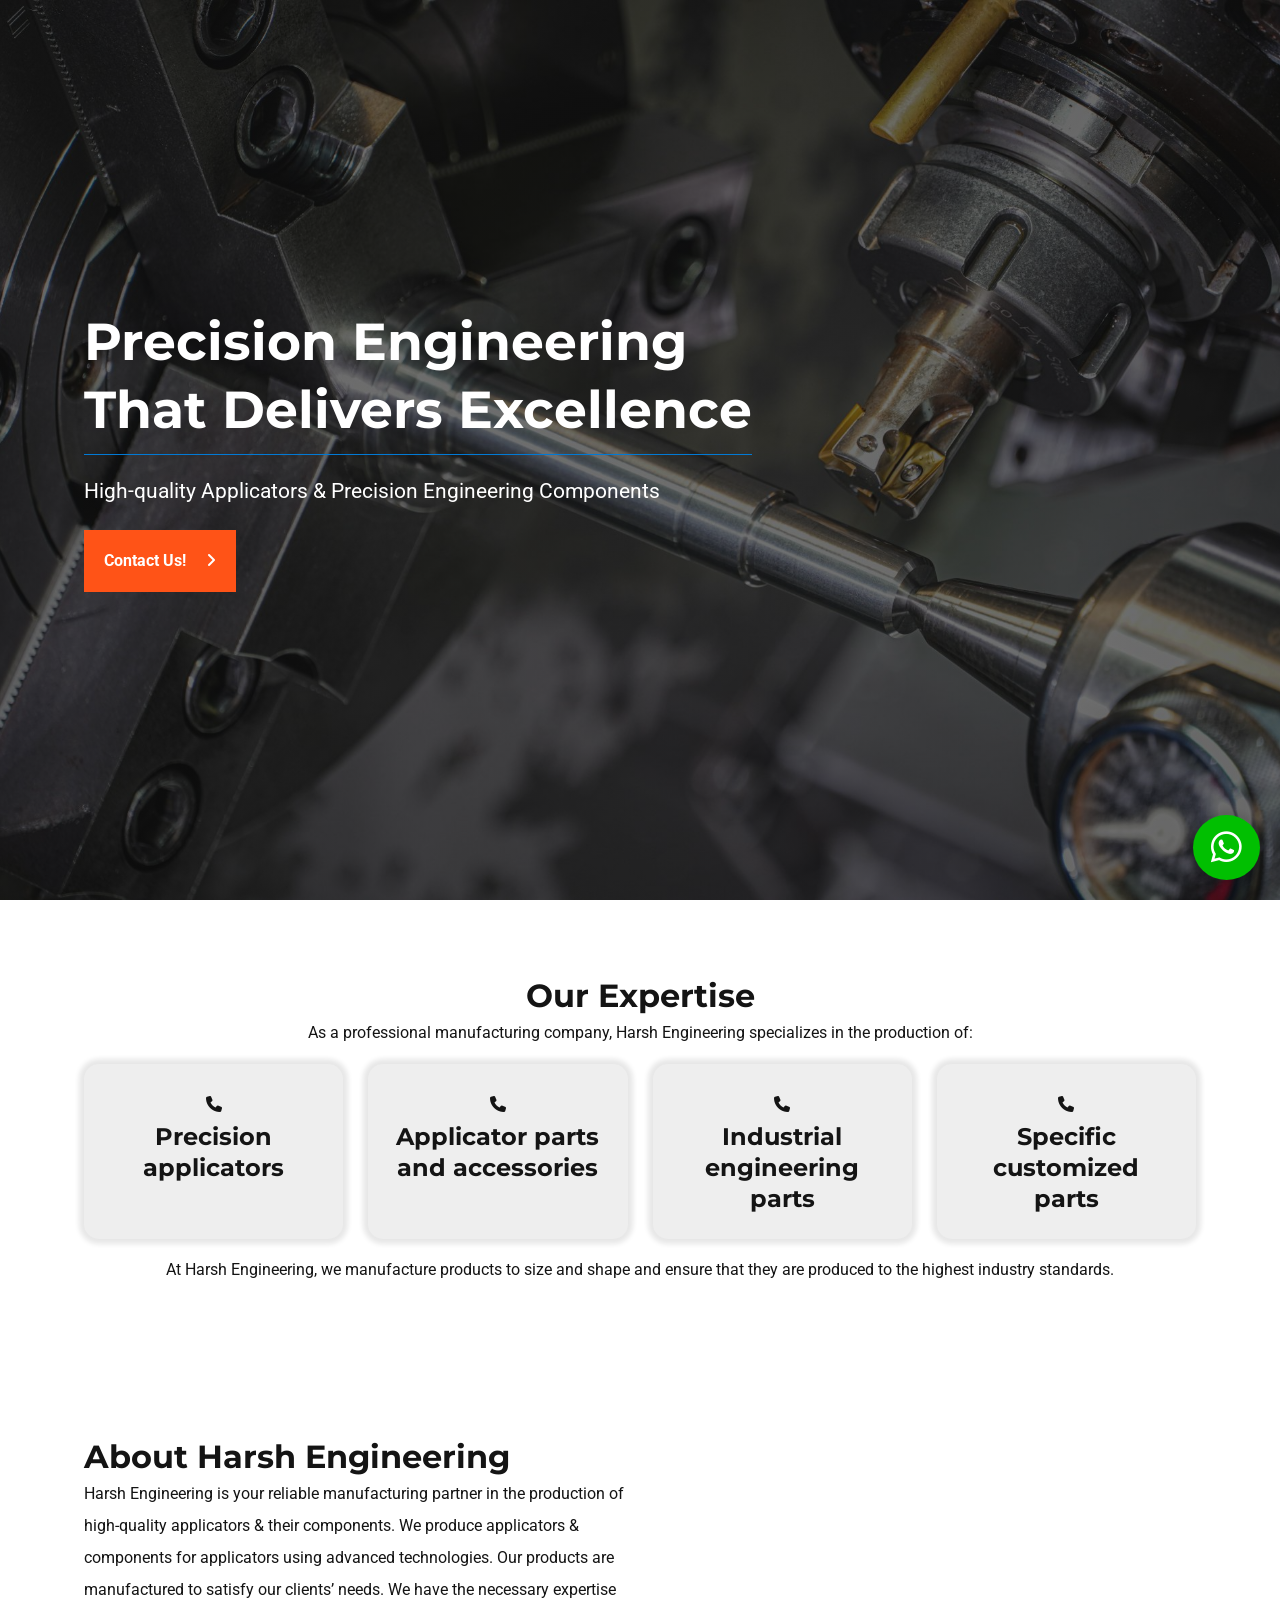
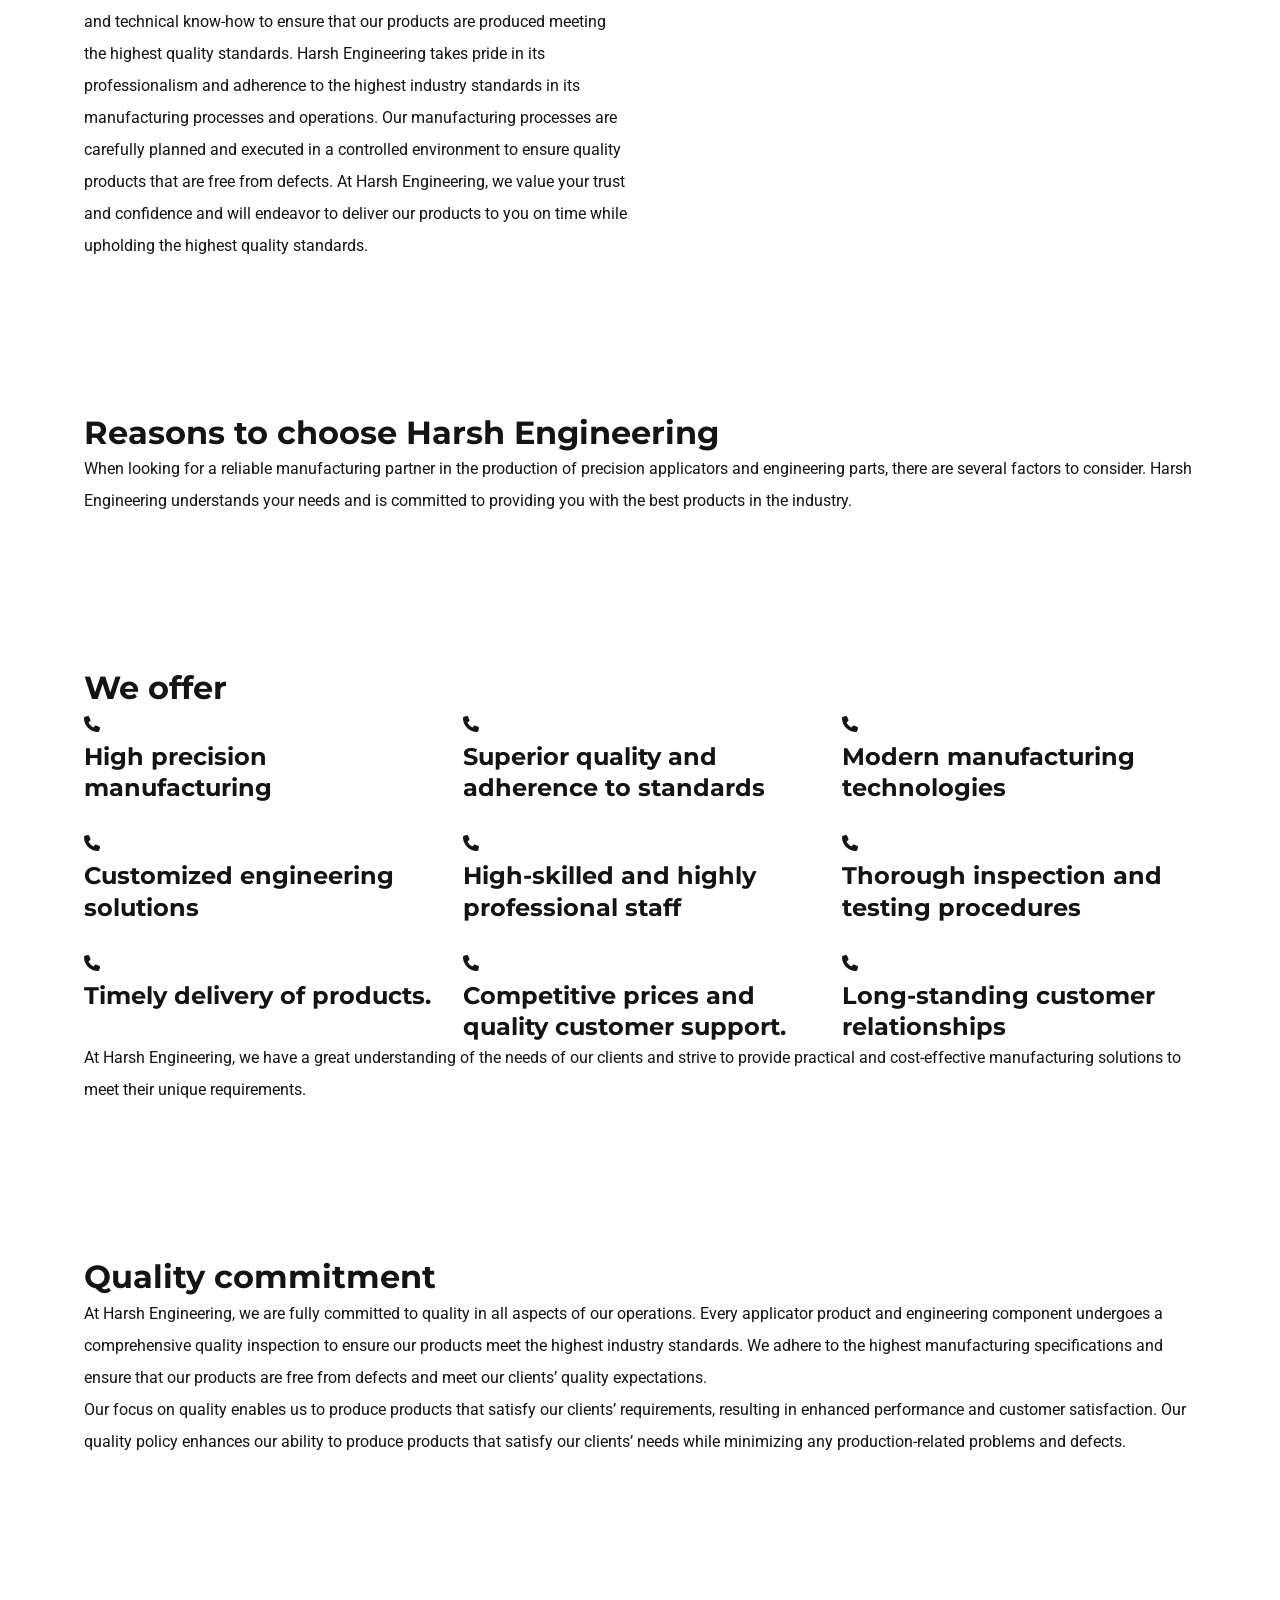
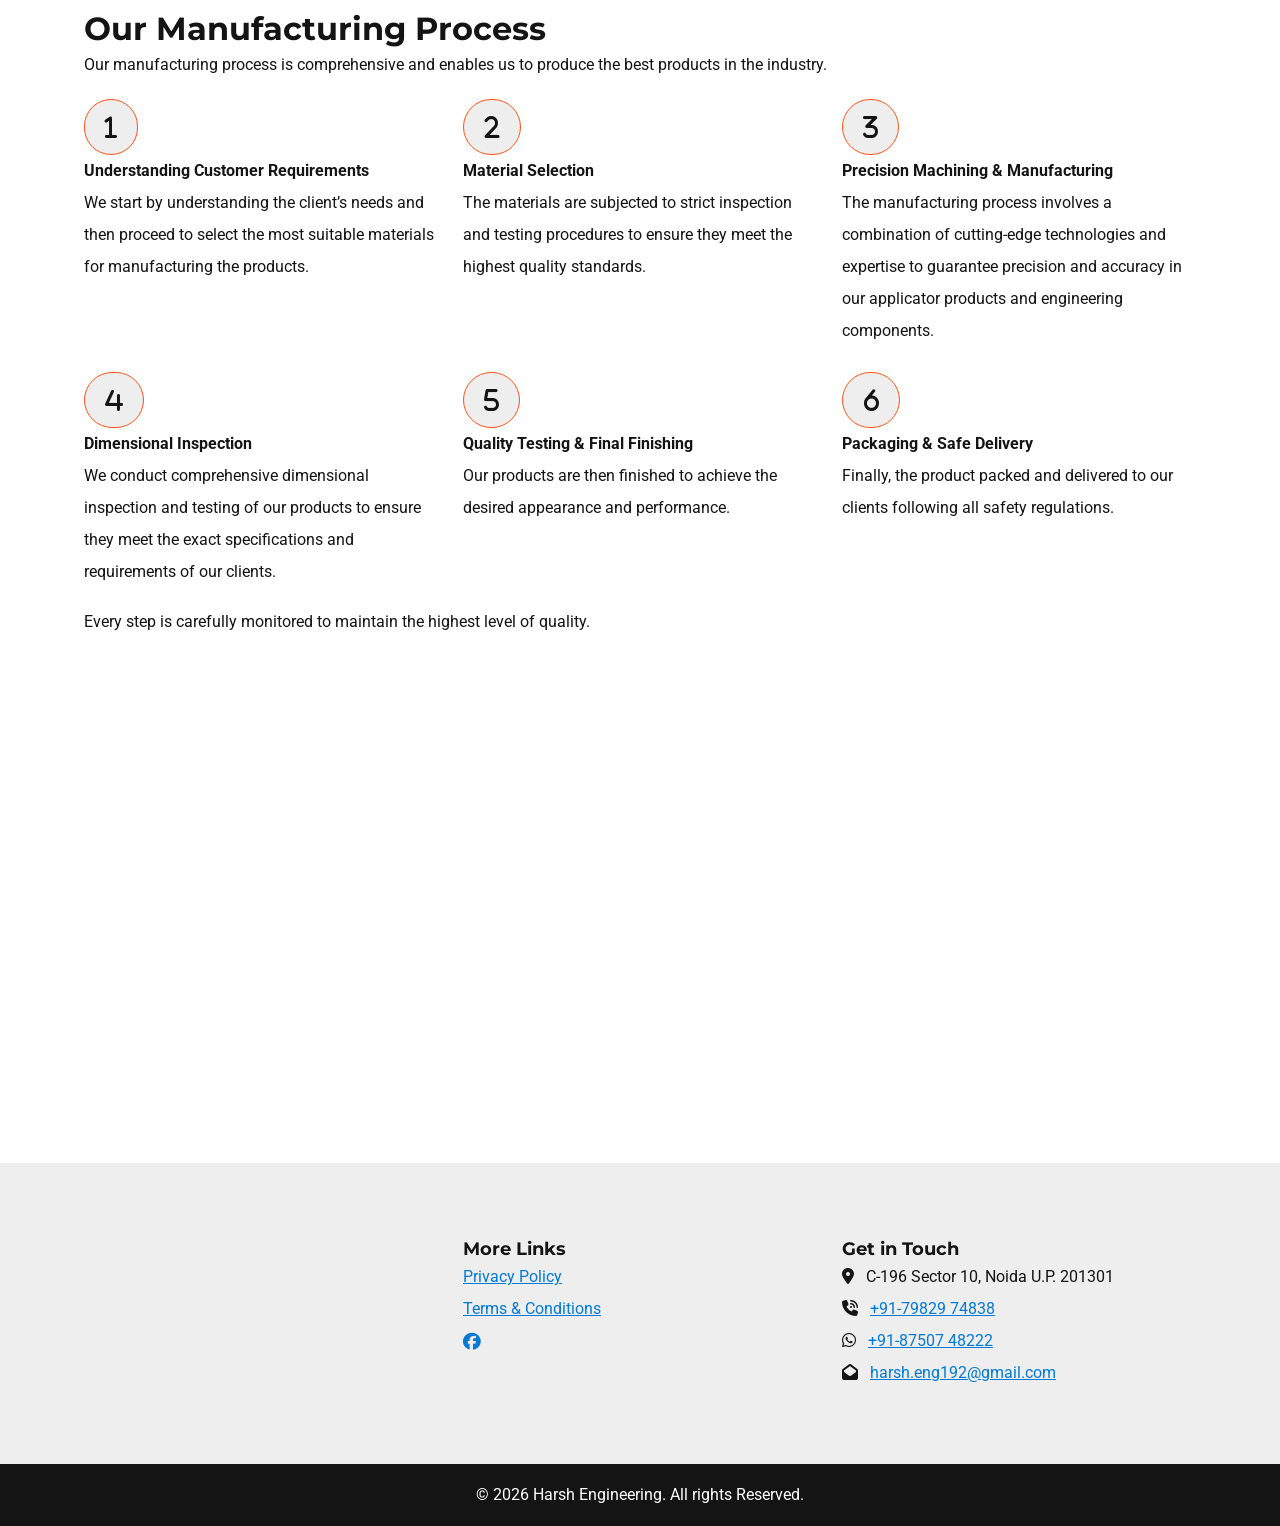
==== index.html @ c875aaf7 "more 1" ====
<!DOCTYPE html>
<html lang="en">

<head>
    <meta charset="UTF-8">
    <meta name="viewport" content="width=device-width, initial-scale=1.0">
    <link rel="icon" type="image/x-icon" href="./images/favicon.ico">

    <title>Home – Harsh Engineering</title>
    <meta name="description" content="Precision Applicator & Engineering Parts Manufacturer">

    <link href="./css/style.css" rel="stylesheet">
    <link href="./css/index.css" rel="stylesheet">
    <!-- <link href="./css/responsive.css" rel="stylesheet"> -->
    <link href="./fontawesome/css/all.css" rel="stylesheet">
    <link href="./fontawesome/css/all.min.css" rel="stylesheet">
</head>

<body>
    <div class="container banner">
        <div class="row">
            <div class="column">
                <h1>Precision Engineering <br> That Delivers Excellence</h1>
                <p class="intropara">High-quality Applicators & Precision Engineering Components</p>
                <br>
                <button>Contact Us! &nbsp; &nbsp; <i class="fa-solid fa-angle-right"></i></button>
            </div>
        </div>
    </div>

    <div class="container experties">
        <div class="row">
            <div class="column">
                <h2>Our Expertise</h2>
                <p>As a professional manufacturing company, Harsh Engineering specializes in the production of:</p>
                <div class="grid grid3">
                    <div>
                        <p><i class="fa-solid fa-phone"></i></p>
                        <h3>Precision applicators</h3>
                    </div>
                    <div>
                        <p><i class="fa-solid fa-phone"></i></p>
                        <h3>Applicator parts and accessories</h3>
                    </div>
                    <div>
                        <p><i class="fa-solid fa-phone"></i></p>
                        <h3>Industrial engineering parts</h3>
                    </div>
                    <div>
                        <p><i class="fa-solid fa-phone"></i></p>
                        <h3>Specific customized parts</h3>
                    </div>
                </div>
                <p>At Harsh Engineering, we manufacture products to size and shape and ensure that they are produced to the highest industry standards.</p>
            </div>
        </div>
    </div>

    <div class="container">
        <div class="row">
            <div class="column">
                <h2>About Harsh Engineering</h2>
                <div class="grid grid1">
                    <div>
                        <p>Harsh Engineering is your reliable manufacturing partner in the production of high-quality applicators & their components. We produce applicators & components for applicators using advanced technologies. Our products are manufactured to satisfy our clients’ needs. We have the necessary expertise and technical know-how to ensure that our products are produced meeting the highest quality standards. Harsh Engineering takes pride in its professionalism and adherence to the highest industry standards in its manufacturing processes and operations. Our manufacturing processes are carefully planned and executed in a controlled environment to ensure quality products that are free from defects. At Harsh Engineering, we value your trust and confidence and will endeavor to deliver our products to you on time while upholding the highest quality standards.</p>
                    </div>
                    <div>
                    </div>
                </div>
            </div>
        </div>
    </div>

    <div class="container">
        <div class="row">
            <div class="column">
                <h2>Reasons to choose Harsh Engineering</h2>
                <p>When looking for a reliable manufacturing partner in the production of precision applicators and engineering parts, there are several factors to consider. Harsh Engineering understands your needs and is committed to providing you with the best products in the industry.</p>
            </div>
        </div>
    </div>

    <div class="container">
        <div class="row">
            <div class="column">
                <h2>We offer</h2>
                <div class="grid grid2">
                    <div>
                        <p><i class="fa-solid fa-phone"></i></p>
                        <h3>High precision manufacturing</h3>
                    </div>
                    <div>
                        <p><i class="fa-solid fa-phone"></i></p>
                        <h3>Superior quality and adherence to standards</h3>
                    </div>
                    <div>
                        <p><i class="fa-solid fa-phone"></i></p>
                        <h3>Modern manufacturing technologies</h3>
                    </div>
                    <div>
                        <p><i class="fa-solid fa-phone"></i></p>
                        <h3>Customized engineering solutions</h3>
                    </div>
                    <div>
                        <p><i class="fa-solid fa-phone"></i></p>
                        <h3>High-skilled and highly professional staff</h3>
                    </div>
                    <div>
                        <p><i class="fa-solid fa-phone"></i></p>
                        <h3>Thorough inspection and testing procedures</h3>
                    </div>
                    <div>
                        <p><i class="fa-solid fa-phone"></i></p>
                        <h3>Timely delivery of products.</h3>
                    </div>
                    <div>
                        <p><i class="fa-solid fa-phone"></i></p>
                        <h3>Competitive prices and quality customer support.</h3>
                    </div>
                    <div>
                        <p><i class="fa-solid fa-phone"></i></p>
                        <h3>Long-standing customer relationships</h3>
                    </div>
                </div>
                <p>At Harsh Engineering, we have a great understanding of the needs of our clients and strive to provide practical and cost-effective manufacturing solutions to meet their unique requirements.</p>
            </div>
        </div>
    </div>

    <div class="container">
        <div class="row">
            <div class="column">
                <h2>Quality commitment</h2>
                <p>At Harsh Engineering, we are fully committed to quality in all aspects of our operations. Every applicator product and engineering component undergoes a comprehensive quality inspection to ensure our products meet the highest industry standards. We adhere to the highest manufacturing specifications and ensure that our products are free from defects and meet our clients’ quality expectations.</p>
                <p>Our focus on quality enables us to produce products that satisfy our clients’ requirements, resulting in enhanced performance and customer satisfaction. Our quality policy enhances our ability to produce products that satisfy our clients’ needs while minimizing any production-related problems and defects.</p>
            </div>
        </div>
    </div>

    <div class="container steps">
        <div class="row">
            <div class="column">
                <h2>Our Manufacturing Process</h2>
                <p>Our manufacturing process is comprehensive and enables us to produce the best products in the industry.</p>
                <br>
                <div class="grid grid2">
                    <div>
                        <h3><i class="fa-solid fa-1"></i></h3>
                        <p><b>Understanding Customer Requirements</b></p>
                        <p>We start by understanding the client’s needs and then proceed to select the most suitable materials for manufacturing the products.</p>
                    </div>
                    <div>
                        <h3><i class="fa-solid fa-2"></i></h3>
                        <p><b>Material Selection</b></p>
                        <p>The materials are subjected to strict inspection and testing procedures to ensure they meet the highest quality standards.</p>
                    </div>
                    <div>
                        <h3><i class="fa-solid fa-3"></i></h3>
                        <p><b>Precision Machining & Manufacturing</b></p>
                        <p>The manufacturing process involves a combination of cutting-edge technologies and expertise to guarantee precision and accuracy in our applicator products and engineering components.</p>
                    </div>
                    <div>
                        <h3><i class="fa-solid fa-4"></i></h3>
                        <p><b>Dimensional Inspection</b></p>
                        <p>We conduct comprehensive dimensional inspection and testing of our products to ensure they meet the exact specifications and requirements of our clients.</p>
                    </div>
                    <div>
                        <h3><i class="fa-solid fa-5"></i></h3>
                        <p><b>Quality Testing & Final Finishing</b></p>
                        <p>Our products are then finished to achieve the desired appearance and performance.</p>
                    </div>
                    <div>
                        <h3><i class="fa-solid fa-6"></i></h3>
                        <p><b>Packaging & Safe Delivery</b></p>
                        <p>Finally, the product packed and delivered to our clients following all safety regulations.</p>
                    </div>
                </div>
                <br>
                <p>Every step is carefully monitored to maintain the highest level of quality.</p>
            </div>
        </div>
    </div>

    <div class="container">
        <div class="row">
            <div class="column"></div>
        </div>
    </div>

    <div class="container">
        <div class="row">
            <div class="column"></div>
        </div>
    </div>

    <div class="container">
        <div class="row">
            <div class="column"></div>
        </div>
    </div>

    <div class="mainfooter">
        <div class="container">
            <div class="row grid grid2">
                <div class="column">
                    <a href="/"><img src="./images/logo.png" alt=""></a>
                </div>
                <div class="column">
                    <h4>More Links</h4>
                    <p><a href="/privacy">Privacy Policy</a></p>
                    <p><a href="/terms">Terms & Conditions</a></p>
                    <h4>
                        <a href="https://www.facebook.com/harsh.eng192"><i class="fa-brands fa-facebook"></i></a>
                    </h4>
                </div>
                <div class="column">
                    <h4>Get in Touch</h4>
                    <p><i class="fa-solid fa-location-dot"></i> &nbsp; C-196 Sector 10, Noida U.P. 201301</p>
                    <p><i class="fa-solid fa-phone-volume"></i> &nbsp; <a href="tel:+917982974838">+91-79829 74838</a></p>
                    <p><i class="fa-brands fa-whatsapp"></i> &nbsp; <a href="tel:+918750748222">+91-87507 48222</a></p>
                    <p><i class="fa-solid fa-envelope-open"></i> &nbsp; <a href="mailto:harsh.eng192@gmail.com">harsh.eng192@gmail.com</a></p>
                </div>
            </div>
        </div>
        <div class="foot">
            <p>© 2026 Harsh Engineering. All rights Reserved.</p>
        </div>
    </div>

    <div class="floatwp">
        <a href="https://wa.me/+918750748222" target="_blank"><i class="fa-brands fa-whatsapp"></i></a>
    </div>
</body>
<script src="./css/file.js"></script>

</html>
---- css/style.css ----
/* Global CSS Starts Here*/
@import url('https://fonts.googleapis.com/css2?family=Roboto');
@import url('https://fonts.googleapis.com/css2?family=Montserrat');

* {
    margin: 0;
    padding: 0;
    box-sizing: border-box;
}

body {
    font-size: 16px;
    background-color: var(--fourth-color);
}

:root {
    --primary-color: #017AD6;
    --secondary-color: #00101E;
    --third-color: #ff5317;
    --fourth-color: #ffffff;
    --fifth-color: #141414;
    /*fonts*/
    --primary-font: Montserrat;
    --secondary-font: Roboto;
}

.row {
    width: 90%;
    margin: auto;
    padding: 75px 20px;
    background-color: transparent;
}

.column {
    flex: auto;
}

.flex,
.d-flex {
    display: flex;
}

h1,
h2,
h3,
h4 {
    font-family: var(--primary-font);
    line-height: 1.3;
    margin: 0;
    padding: 0;
    font-weight: 700;
    color: var(--fifth-color);
}

p,
button,
li,
input,
select,
textarea,
a {
    font-family: var(--secondary-font);
    line-height: 2;
    font-size: 1em;
    margin: 0;
    padding: 0;
    color: var(--fifth-color);
    font-weight: 400;
}

a {
    color: var(--primary-color);
    text-decoration: underline;
}

a:hover {
    color: var(--secondary-color);
}

h1 {
    font-size: 3.25em;
    color: var(--fourth-color);
}

h2 {
    font-size: 2em;
}

h3 {
    font-size: 1.5em;
}

h4 {
    font-size: 1.1em;
}

li {
    margin-left: 14px;
}

button {
    border: 0;
    background: var(--third-color);
    padding: 15px 20px;
    border-radius: 0;
    color: var(--fourth-color);
    font-weight: 700;
    cursor: pointer;
}

button:hover {
    background-color: var(--secondary-color);
    color: var(--fourth-color);
}

.gap {
    gap: 10px;
}

.gap1 {
    gap: 15px;
}

.gap2 {
    gap: 20px;
}

.gap3 {
    gap: 25px;
}

.grid {
    display: grid;
    gap: 25px;
}

.grid1 {
    grid-template-columns: repeat(2, 1fr);
}

.grid2 {
    grid-template-columns: repeat(3, 1fr);
}

.grid3 {
    grid-template-columns: repeat(4, 1fr);
}

#off,
#on {
    display: none;
}
---- css/index.css ----
@import url(./style.css);

.newheader {
    background: var(--fourth-color);
    z-index: 999;
    position: sticky;
    top: 0;
    right: 0;
    left: 0;
    box-shadow: 0 3px 3px rgba(20, 20, 20, 0.1);

    .newhead {
        width: 90%;
        margin: auto;
        border: 0;
        padding: 10px 20px;
        border-radius: 100px;
    }

    .left {
        margin: auto 0;
        max-width: fit-content;

        p {
            font-size: 30px;
            line-height: 1;
            font-weight: 700;
        }
    }

    .right {
        margin: auto 0;
    }

    .headcol {
        margin: auto 0;
    }
}

.navigate {
    margin: auto 0;

    ul {
        display: flex;
        list-style-type: none;
        gap: 10px;
        margin-bottom: 0;
        background-color: transparent;
        justify-content: center;
    }

    nav ul li a.active {
        border-color: var(--primary-color) !important;
        color: var(--primary-color) !important;
    }

    a {
        color: var(--fifth-color) !important;
        transition: border-color 0.5s ease-in-out;
        padding: 5px 10px;
        border-bottom: 2px solid transparent;
    }

    li {
        background-color: transparent;
        margin: 0;
        padding: 0 5px;
        cursor: pointer;
    }

    li:hover {
        a {
            color: var(--primary-color) !important;
        }
    }
}

form {
    ::placeholder {
        color: #676767;
        font-size: 15px;
    }

    input,
    select,
    textarea {
        line-height: 1em !important;
        background-color: var(--fourth-color);
        width: 100%;
        padding: 10px;
        margin: 5px 0;
        border: 1px solid #cacaca;
        border-radius: 5px;
    }

    label {
        flex: 1;
        font-family: var(--secondary-font);
        font-size: 16px;
        text-align: left;
        font-weight: 400;
    }

    button {
        width: 100%;
    }
}

.contentonly {
    li {
        line-height: 1.5;
        margin-left: 40px;
    }

    hr {
        margin-block: 10px;
    }
}

.mainfooter {
    background-color: #eee;

    .foot {
        background-color: var(--fifth-color);
        text-align: center;
        padding-block: 15px;

        p {
            color: #fff;
        }
    }
}

.floatwp {
    position: fixed;
    bottom: 20px;
    right: 20px;

    i {
        box-shadow: 0 0 5px 5px rgba(20, 20, 20, 0.1);
        font-size: 35px;
        padding: 5px;
        border-radius: 100%;
        background-color: #01BF01;
        padding: 15px 18px;
        color: var(--fourth-color);
    }
}

.banner {
    background-image: linear-gradient(to right, rgba(20, 20, 20, 0.6), rgba(20, 20, 20, 0.6)), url(/images/home-banner.jpg);
    background-position: center;
    background-repeat: no-repeat;
    background-size: cover;
    height: 100vh;
    display: flex;

    .contactrow {
        top: 0;
        left: 0;
        background-color: rgba(20, 20, 20, 0.6);
        text-align: center;
        border-top: 1px solid var(--primary-color);
        padding-block: 15px;

        p {
            font-size: 20px;
            color: var(--fourth-color);
        }
    }

    .intropara {
        color: var(--fourth-color);
        font-size: 21px;
    }

    h1 {
        border-bottom: 1.5px solid var(--primary-color);
        width: fit-content;
        margin-bottom: 15px;
        padding-bottom: 10px;
    }
}

.experties {
    text-align: center;

    .grid {
        margin-block: 15px;
        
        div {
            box-shadow: 0 0 5px 5px rgba(20, 20, 20, 0.1);
            background-color: #eee;
            padding: 25px;
            border-radius: 15px;
        }
    }
}

.steps {
    i {
        border: 1px solid var(--third-color);
        border-radius: 100px;
        padding: 15px 20px;
        background-color: #eee;
    }
}
---- css/responsive.css ----
@media (max-width: 1024px) {
    .row {
        width: 100%;
        padding: 20px;
        margin: auto;
    }

    h1 {
        font-size: 1.7em !important;
    }

    h2 {
        font-size: 1.4em !important;
    }

    h3 {
        font-size: 1.2em !important;
    }

    button {
        font-size: 14px;
    }

    .gap,
    .gap3 {
        gap: 10px;
    }

    .newheader {
        width: 100% !important;

        .latesthide {
            display: none;
        }

        .newhead {
            width: 100% !important;
            padding: 10px 20px;

            .icon {
                margin: auto 0;
                flex: 1;
            }

            .left {
                margin-right: 10px;

                p {
                    font-size: 18px;
                }
            }
        }

        .right {
            text-align: center;
            flex: 1;
        }
    }

    .navigate {
        z-index: 99;
        display: none;
        position: absolute;
        background-color: var(--fourth-color);
        box-shadow: 0px 2px 2px rgba(20, 20, 20, 0.5);
        padding: 30px;
        top: 0;
        right: 0;
        width: 60%;
        height: 100vh;
        border: none;

        ul {
            flex-direction: column;
            gap: 5px !important;


            li {
                margin: 0;
                padding: 5px;
                cursor: pointer;
            }

            a {
                color: var(--fifth-color) !important;
            }
        }
    }

    #on,
    #off {
        display: block !important;
        font-size: 22px;
        text-align: right;
        color: var(--fifth-color);
    }

    #on {
        color: var(--fifth-color);
        max-width: 30px;
    }

    .cta {
        display: block;

        a {
            color: var(--fourth-color) !important;
            line-height: 1.5;
        }
    }

    .grid1,
    .grid2,
    .grid3 {
        grid-template-columns: repeat(2, 1fr);
        gap: 10px;
    }
}

@media (max-width: 768px) {
    h1 {
        font-size: 1.5em !important;
    }

    h2 {
        font-size: 1.3em !important;
    }

    h3 {
        font-size: 1.17em !important;
    }

    .d-flex {
        flex-direction: column;
    }

    .grid1,
    .grid2,
    .grid3 {
        grid-template-columns: repeat(1, 1fr);
        gap: 10px;
    }

    .newheader {
        .right a {
            font-size: 13px;
        }

        .headcol {
            display: none;
        }

        .newhead .left img {
            width: 125px;
        }
    }

    .BannerBg {
        .bannerrow {
            padding: 15px 15px 0;
        }

        .bgpara {
            line-height: 1.3;
        }
    }

    .formbg {
        .row {
            padding-block: 20px;
        }
    }

    .usps {
        background-image: linear-gradient(to right, rgba(255, 255, 255, 0.8), rgba(255, 255, 255, 0.8)), url(../images/left.png);

        .container {
            background-image: linear-gradient(to right, rgba(255, 255, 255, 0.8), rgba(255, 255, 255, 0.8)), url(../images/right.png);
        }
    }
}
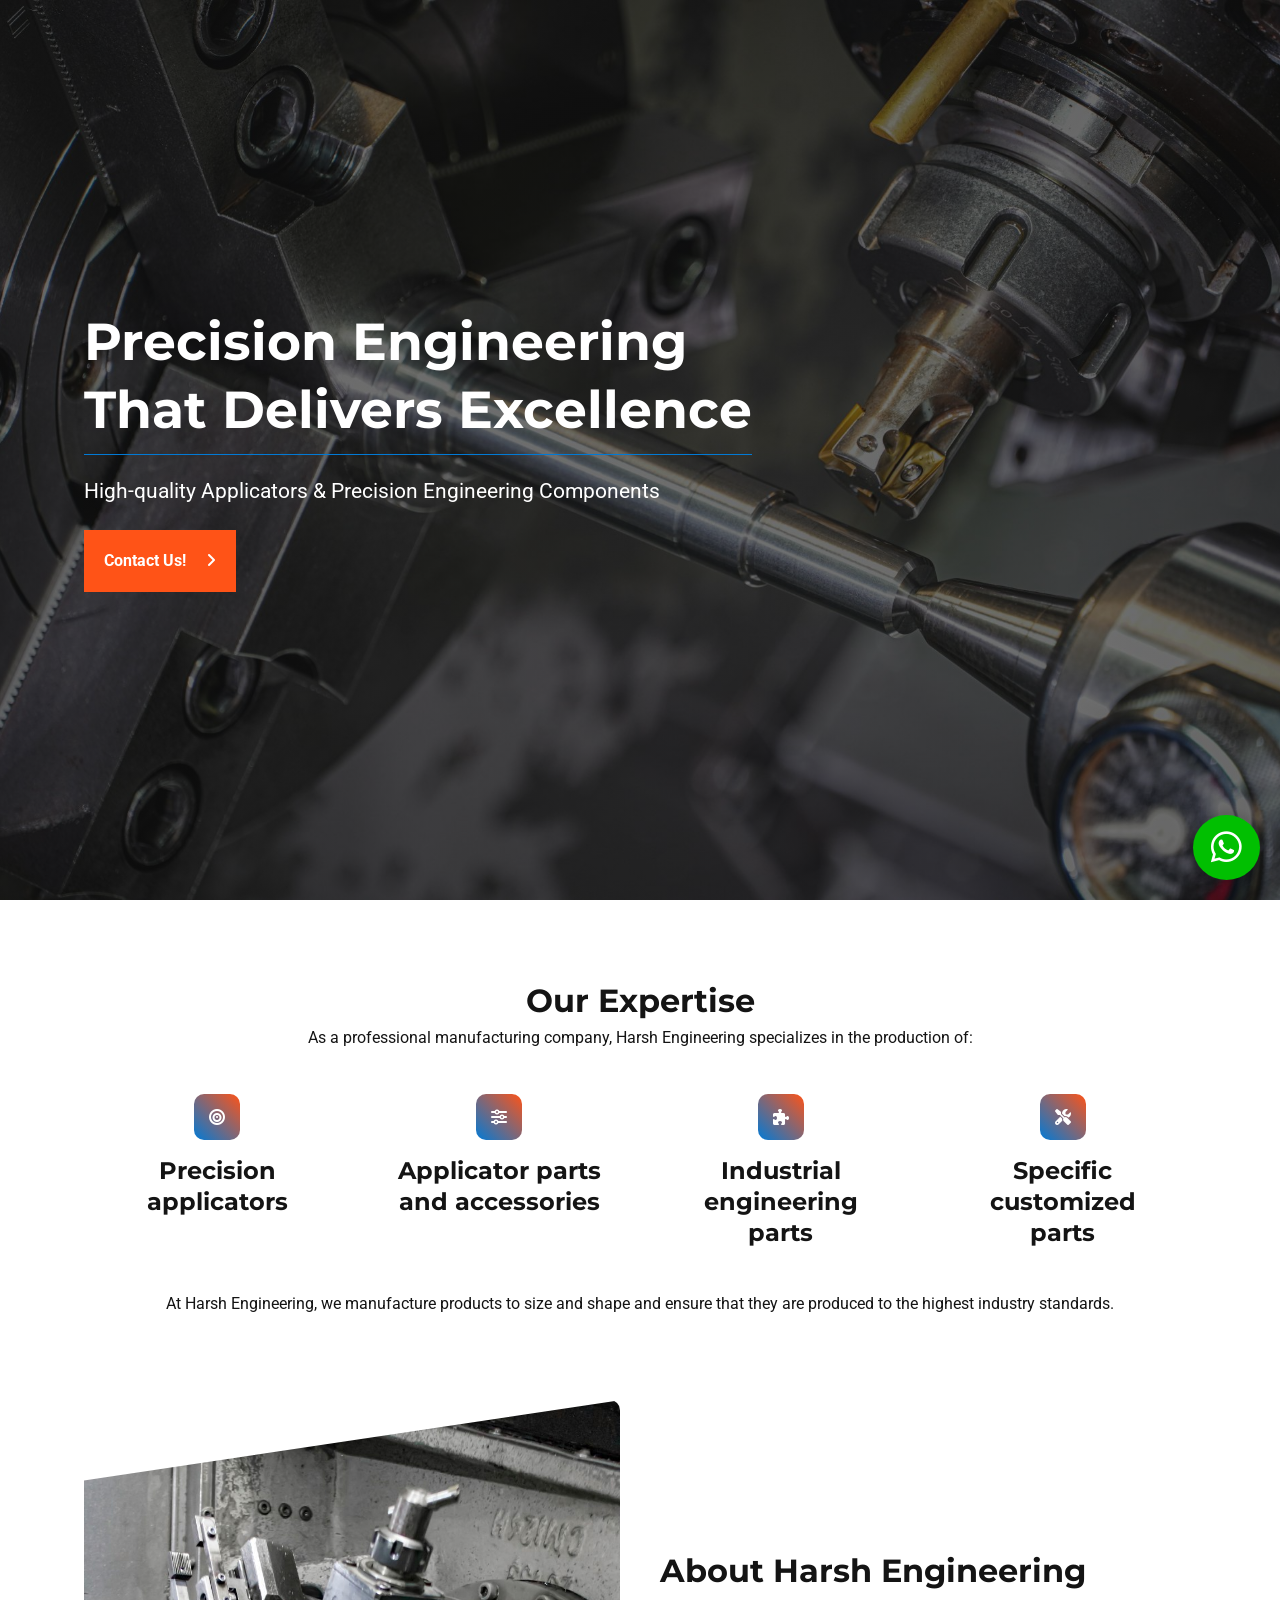
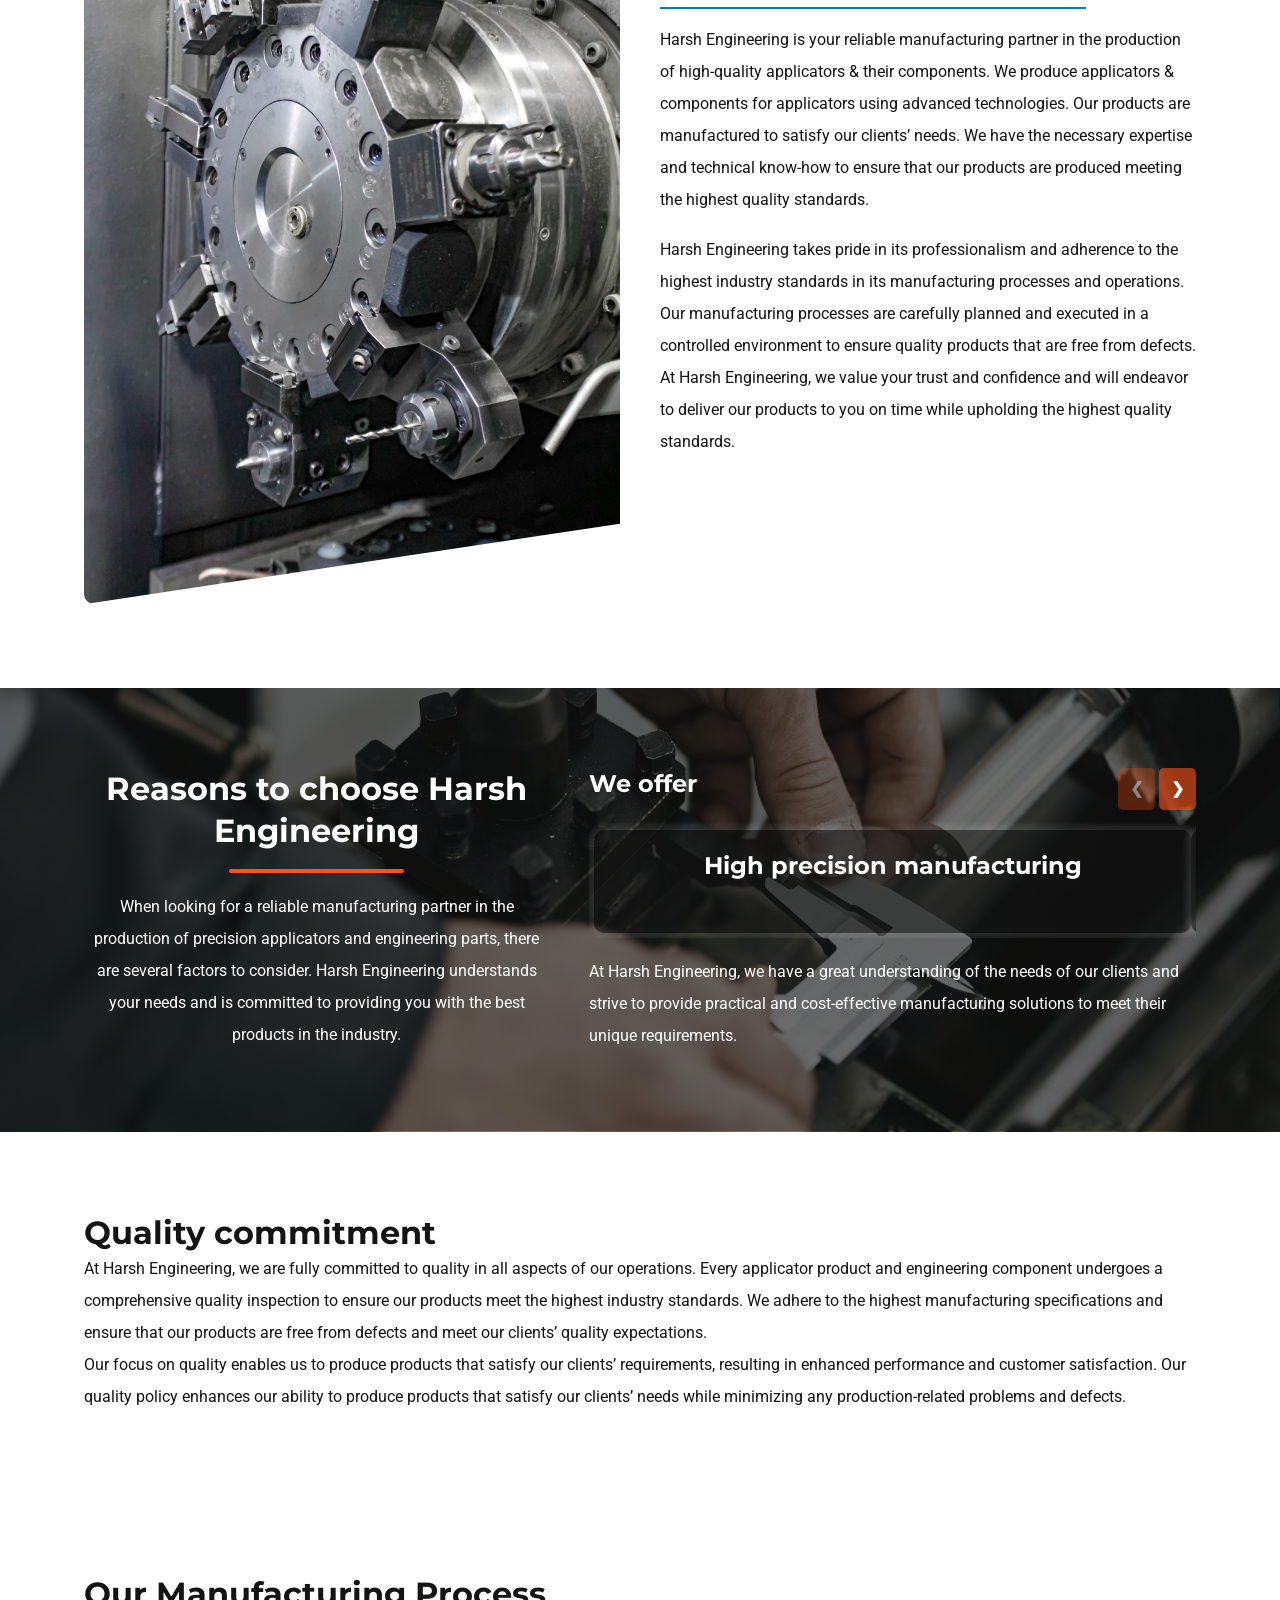
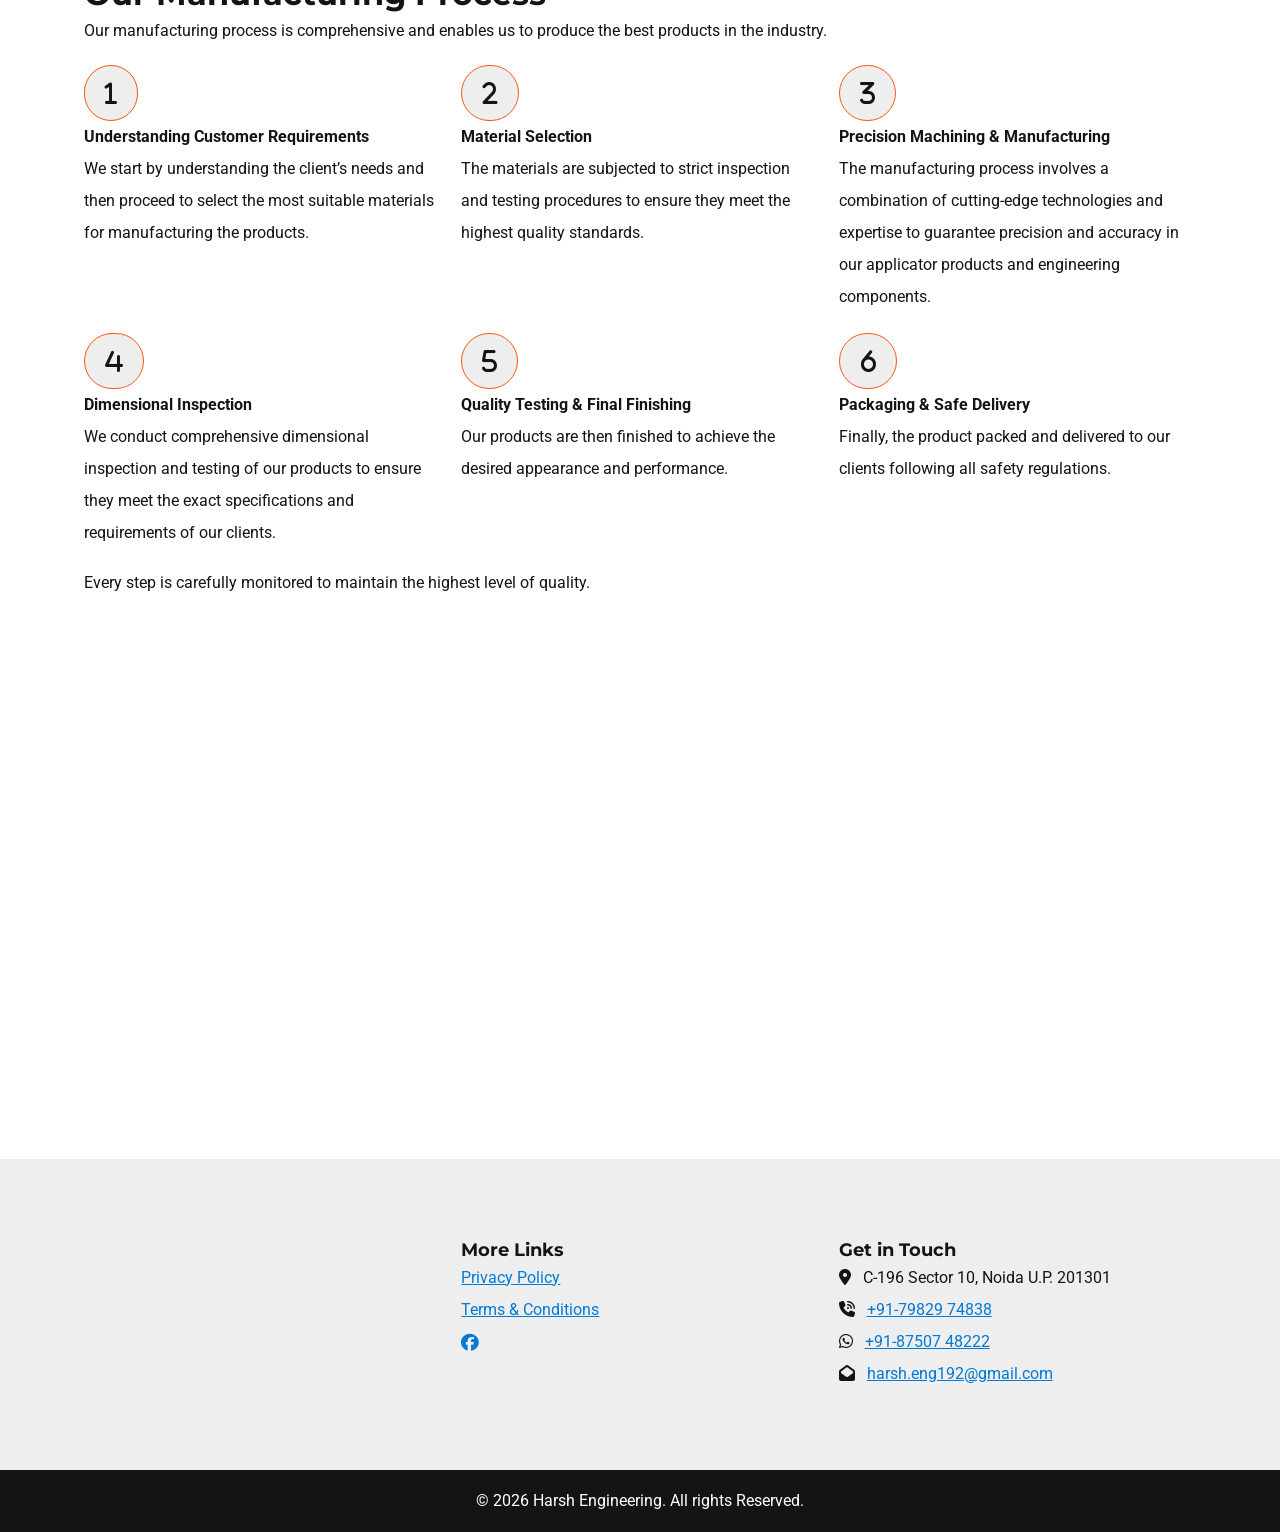
==== commit 1d0a9d22: "dfgh" ====
--- a/index.html
+++ b/index.html
@@ -35,19 +35,19 @@
                 <p>As a professional manufacturing company, Harsh Engineering specializes in the production of:</p>
                 <div class="grid grid3">
                     <div>
-                        <p><i class="fa-solid fa-phone"></i></p>
+                        <p><i class="fa-solid fa-bullseye"></i></p>
                         <h3>Precision applicators</h3>
                     </div>
                     <div>
-                        <p><i class="fa-solid fa-phone"></i></p>
+                        <p><i class="fa-solid fa-sliders"></i></p>
                         <h3>Applicator parts and accessories</h3>
                     </div>
                     <div>
-                        <p><i class="fa-solid fa-phone"></i></p>
+                        <p><i class="fa-solid fa-puzzle-piece"></i></p>
                         <h3>Industrial engineering parts</h3>
                     </div>
                     <div>
-                        <p><i class="fa-solid fa-phone"></i></p>
+                        <p><i class="fa-solid fa-screwdriver-wrench"></i></p>
                         <h3>Specific customized parts</h3>
                     </div>
                 </div>
@@ -56,72 +56,71 @@
         </div>
     </div>
 
-    <div class="container">
-        <div class="row">
+    <div class="container Habout">
+        <div class="row grid grid1">
+            <div class="column">
+                <img src="./images/CNC-turning-machine.jpg" alt="CNC Turning Machine">
+            </div>
             <div class="column">
                 <h2>About Harsh Engineering</h2>
-                <div class="grid grid1">
-                    <div>
-                        <p>Harsh Engineering is your reliable manufacturing partner in the production of high-quality applicators & their components. We produce applicators & components for applicators using advanced technologies. Our products are manufactured to satisfy our clients’ needs. We have the necessary expertise and technical know-how to ensure that our products are produced meeting the highest quality standards. Harsh Engineering takes pride in its professionalism and adherence to the highest industry standards in its manufacturing processes and operations. Our manufacturing processes are carefully planned and executed in a controlled environment to ensure quality products that are free from defects. At Harsh Engineering, we value your trust and confidence and will endeavor to deliver our products to you on time while upholding the highest quality standards.</p>
-                    </div>
-                    <div>
-                    </div>
-                </div>
-            </div>
-        </div>
-    </div>
-
-    <div class="container">
-        <div class="row">
+                <p>Harsh Engineering is your reliable manufacturing partner in the production of high-quality applicators & their components. We produce applicators & components for applicators using advanced technologies. Our products are manufactured to satisfy our clients’ needs. We have the necessary expertise and technical know-how to ensure that our products are produced meeting the highest quality standards.</p>
+                <br>
+                <p>Harsh Engineering takes pride in its professionalism and adherence to the highest industry standards in its manufacturing processes and operations. Our manufacturing processes are carefully planned and executed in a controlled environment to ensure quality products that are free from defects. At Harsh Engineering, we value your trust and confidence and will endeavor to deliver our products to you on time while upholding the highest quality standards.</p>
+            </div>
+        </div>
+    </div>
+
+    <div class="container reason">
+        <div class="row grid grid1">
             <div class="column">
                 <h2>Reasons to choose Harsh Engineering</h2>
+                <br>
+                <hr>
+                <br>
                 <p>When looking for a reliable manufacturing partner in the production of precision applicators and engineering parts, there are several factors to consider. Harsh Engineering understands your needs and is committed to providing you with the best products in the industry.</p>
             </div>
-        </div>
-    </div>
-
-    <div class="container">
-        <div class="row">
-            <div class="column">
-                <h2>We offer</h2>
-                <div class="grid grid2">
-                    <div>
-                        <p><i class="fa-solid fa-phone"></i></p>
-                        <h3>High precision manufacturing</h3>
-                    </div>
-                    <div>
-                        <p><i class="fa-solid fa-phone"></i></p>
-                        <h3>Superior quality and adherence to standards</h3>
-                    </div>
-                    <div>
-                        <p><i class="fa-solid fa-phone"></i></p>
-                        <h3>Modern manufacturing technologies</h3>
-                    </div>
-                    <div>
-                        <p><i class="fa-solid fa-phone"></i></p>
-                        <h3>Customized engineering solutions</h3>
-                    </div>
-                    <div>
-                        <p><i class="fa-solid fa-phone"></i></p>
-                        <h3>High-skilled and highly professional staff</h3>
-                    </div>
-                    <div>
-                        <p><i class="fa-solid fa-phone"></i></p>
-                        <h3>Thorough inspection and testing procedures</h3>
-                    </div>
-                    <div>
-                        <p><i class="fa-solid fa-phone"></i></p>
-                        <h3>Timely delivery of products.</h3>
-                    </div>
-                    <div>
-                        <p><i class="fa-solid fa-phone"></i></p>
-                        <h3>Competitive prices and quality customer support.</h3>
-                    </div>
-                    <div>
-                        <p><i class="fa-solid fa-phone"></i></p>
-                        <h3>Long-standing customer relationships</h3>
-                    </div>
-                </div>
+            <div>
+                <div class="slider-container1" data-show="1" data-gap="0">
+                    <div class="flex">
+                        <h3 style="flex: 1;">We offer</h3>
+                        <div>
+                            <button class="prev-btn1 disabled">&#10094;</button>
+                            <button class="next-btn1">&#10095;</button>
+                        </div>
+                    </div>
+                    <div class="slider1">
+                        <div class="slide1">
+                            <h3>High precision manufacturing</h3>
+                        </div>
+                        <div class="slide1">
+                            <h3>Superior quality and adherence to standards</h3>
+                        </div>
+                        <div class="slide1">
+                            <h3>Customized engineering solutions</h3>
+                        </div>
+                        <!-- 
+                        <div class="slide1">
+                            <h3>High-skilled and highly professional staff</h3>
+                        </div>
+                        <div class="slide1">
+                            <h3>Modern manufacturing technologies</h3>
+                        </div>
+                        <div class="slide1">
+                            <h3>Thorough inspection and testing procedures</h3>
+                        </div>
+                        <div class="slide1">
+                            <h3>Timely delivery of products.</h3>
+                        </div>
+                        <div class="slide1">
+                            <h3>Competitive prices and quality customer support.</h3>
+                        </div>
+                        <div class="slide1">
+                            <h3>Long-standing customer relationships</h3>
+                        </div>
+                        -->
+                    </div>
+                </div>
+                <br>
                 <p>At Harsh Engineering, we have a great understanding of the needs of our clients and strive to provide practical and cost-effective manufacturing solutions to meet their unique requirements.</p>
             </div>
         </div>
@@ -199,7 +198,7 @@
         </div>
     </div>
 
-    <div class="mainfooter">
+    <footer>
         <div class="container">
             <div class="row grid grid2">
                 <div class="column">
@@ -225,12 +224,13 @@
         <div class="foot">
             <p>© 2026 Harsh Engineering. All rights Reserved.</p>
         </div>
-    </div>
+    </footer>
 
     <div class="floatwp">
         <a href="https://wa.me/+918750748222" target="_blank"><i class="fa-brands fa-whatsapp"></i></a>
     </div>
 </body>
 <script src="./css/file.js"></script>
+<!-- <script src="./css/slider.js"></script> -->
 
 </html>
--- a/css/style.css
+++ b/css/style.css
@@ -27,7 +27,7 @@
 .row {
     width: 90%;
     margin: auto;
-    padding: 75px 20px;
+    padding: 80px 20px;
     background-color: transparent;
 }
 
@@ -131,19 +131,21 @@
 
 .grid {
     display: grid;
-    gap: 25px;
 }
 
 .grid1 {
     grid-template-columns: repeat(2, 1fr);
+    gap: 40px;
 }
 
 .grid2 {
     grid-template-columns: repeat(3, 1fr);
+    gap: 20px;
 }
 
 .grid3 {
     grid-template-columns: repeat(4, 1fr);
+    gap: 15px;
 }
 
 #off,
--- a/css/index.css
+++ b/css/index.css
@@ -117,7 +117,7 @@
     }
 }
 
-.mainfooter {
+footer {
     background-color: #eee;
 
     .foot {
@@ -187,13 +187,127 @@
 
     .grid {
         margin-block: 15px;
-        
+
         div {
+            cursor: pointer;
+            padding: 25px;
+        }
+
+        div:hover {
             box-shadow: 0 0 5px 5px rgba(20, 20, 20, 0.1);
             background-color: #eee;
-            padding: 25px;
             border-radius: 15px;
         }
+
+        i {
+            background: linear-gradient(45deg, var(--primary-color), var(--third-color));
+            padding: 15px;
+            border-radius: 10px;
+            color: var(--fourth-color);
+            margin-bottom: 15px;
+        }
+    }
+}
+
+.Habout {
+    img {
+        width: 100%;
+        clip-path: polygon(0 10%, 100% 0, 100% 90%, 0 100%);
+        border-radius: 10px;
+    }
+
+    .column {
+        margin: auto 0;
+    }
+
+    .row {
+        padding-top: 0;
+    }
+
+    h2 {
+        border-bottom: 2px solid var(--primary-color);
+        width: fit-content;
+        margin-bottom: 15px;
+        padding-bottom: 15px;
+    }
+}
+
+.reason {
+    background-image: linear-gradient(to right, rgba(20, 20, 20, 0.6), rgba(20, 20, 20, 0.6)), url(../images/turning-machine.jpg);
+    background-position: center;
+    background-repeat: no-repeat;
+    background-size: cover;
+
+    h2,
+    h3,
+    p {
+        color: var(--fourth-color);
+    }
+
+    .column {
+        text-align: center;
+    }
+
+    hr {
+        border-color: var(--third-color);
+        width: 175px;
+        margin: auto;
+        border-radius: 10px;
+        border: 2px solid var(--third-color);
+    }
+
+    .slider-container1 {
+        position: relative;
+        overflow: hidden;
+    }
+    
+    .slider1 {
+        display: flex;
+        transition: transform 0.5s ease-in-out;
+        margin-top: 15px;
+        padding: 5px;
+    }
+    
+    .slide1 {
+        min-width: 100%;
+        box-shadow: 0 0 5px 5px rgba(255, 255, 255, 0.1);
+        padding: 20px;
+        border-radius: 10px;
+        background-color: rgba(20, 20, 20, 0.5);
+        text-align: center;
+    }
+
+    .prev-btn1,
+    .next-btn1 {
+        background-color: rgba(255, 83, 23, 0.6);
+        color: white;
+        border: none;
+        padding: 5px 12px;
+        border-radius: 5px;
+        cursor: pointer;
+        width: fit-content;
+        z-index: 99;
+    }
+
+    .disabled {
+        opacity: 0.5;
+        pointer-events: none;
+        cursor: not-allowed;
+    }
+}
+
+.offers {
+    h3 {
+        border: 1px solid var(--third-color);
+        border-radius: 10px;
+    }
+
+    span {}
+
+    i {
+        background-color: var(--primary-color);
+        border-radius: 10px 0 0 10px;
+        padding: 10px;
     }
 }
 
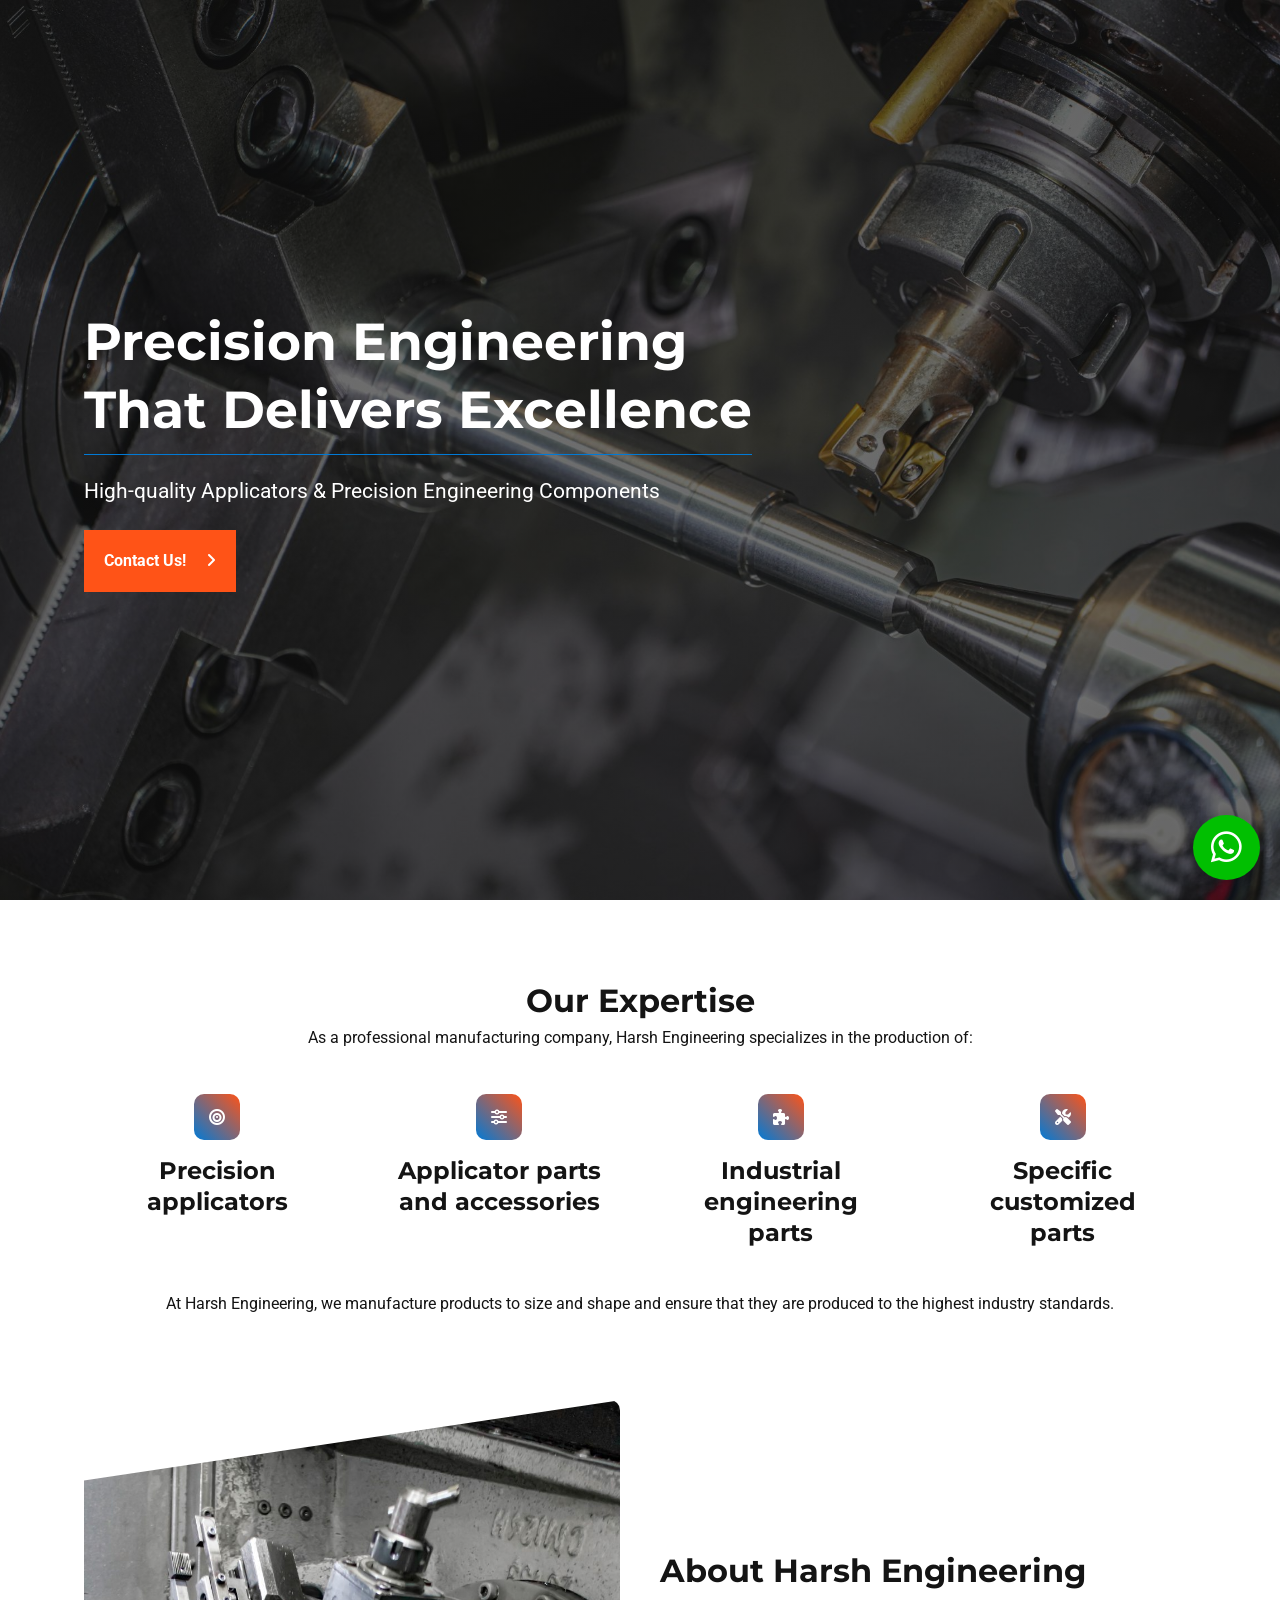
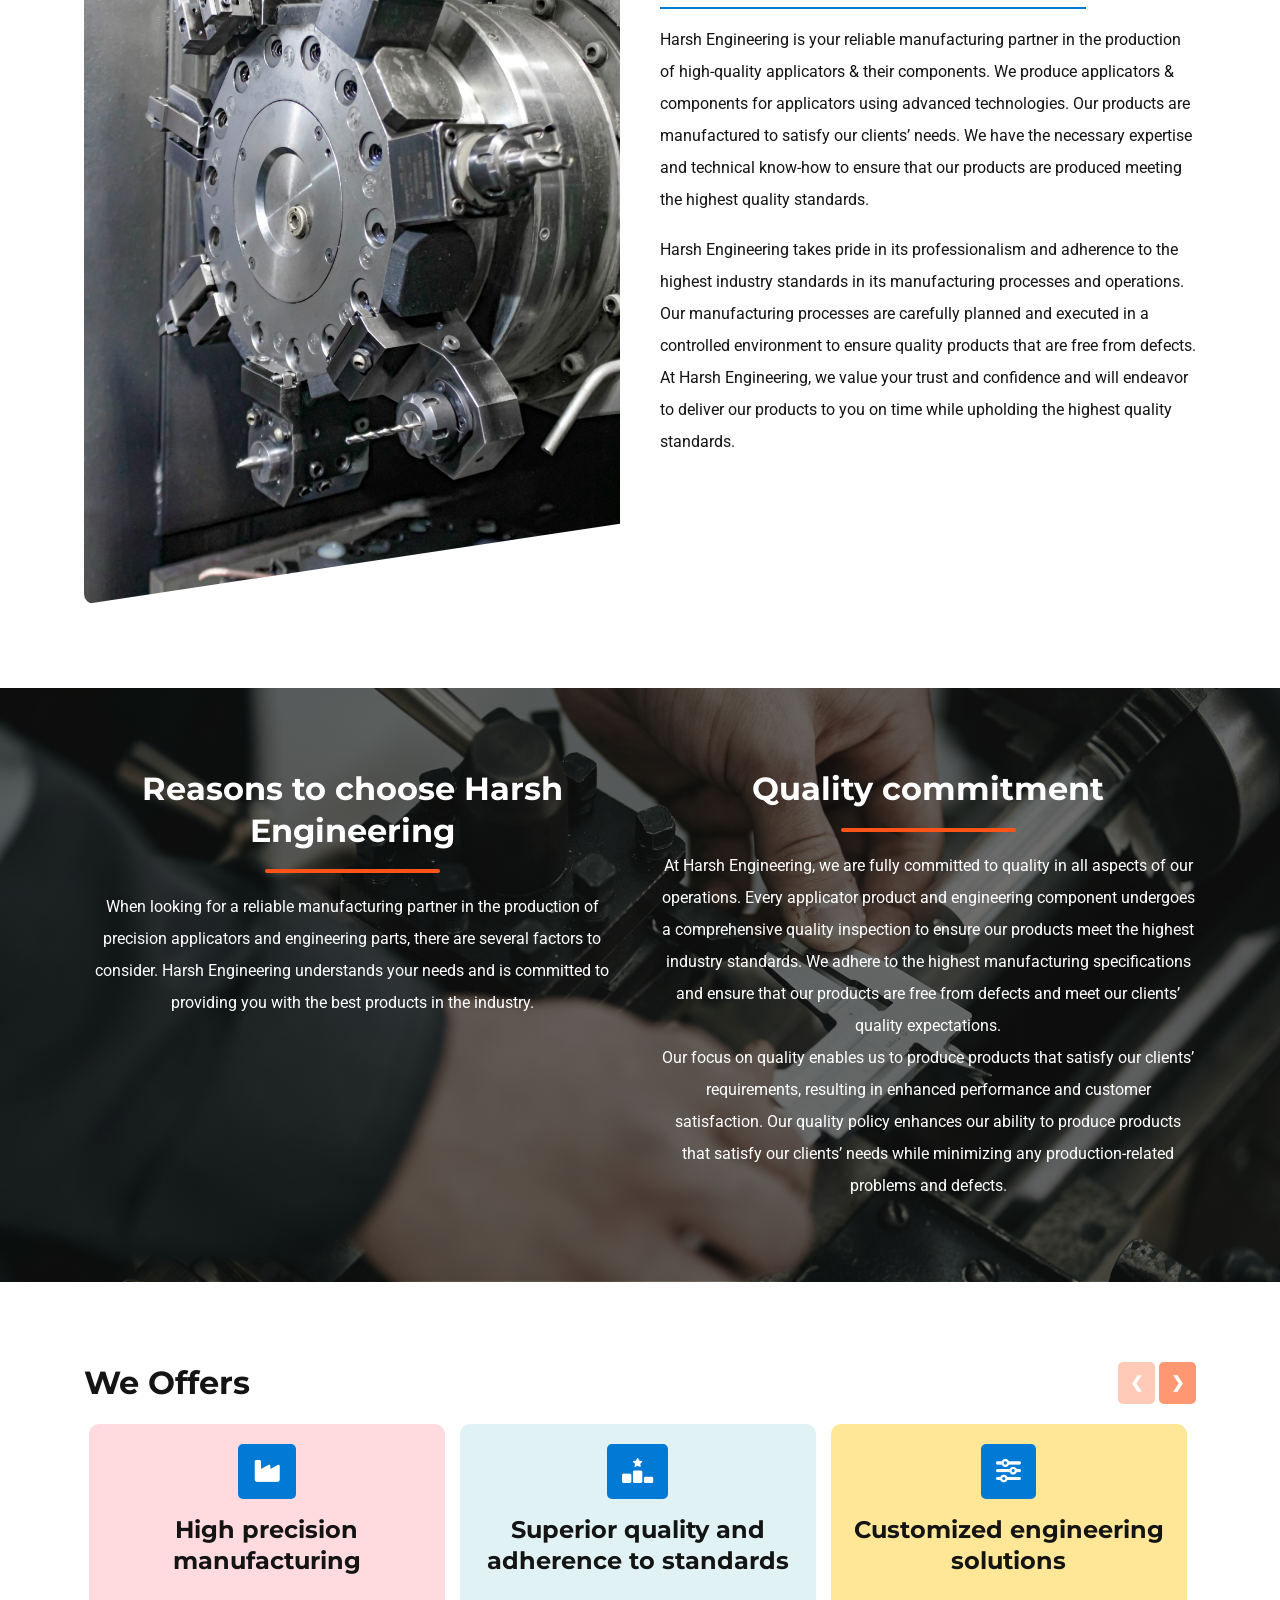
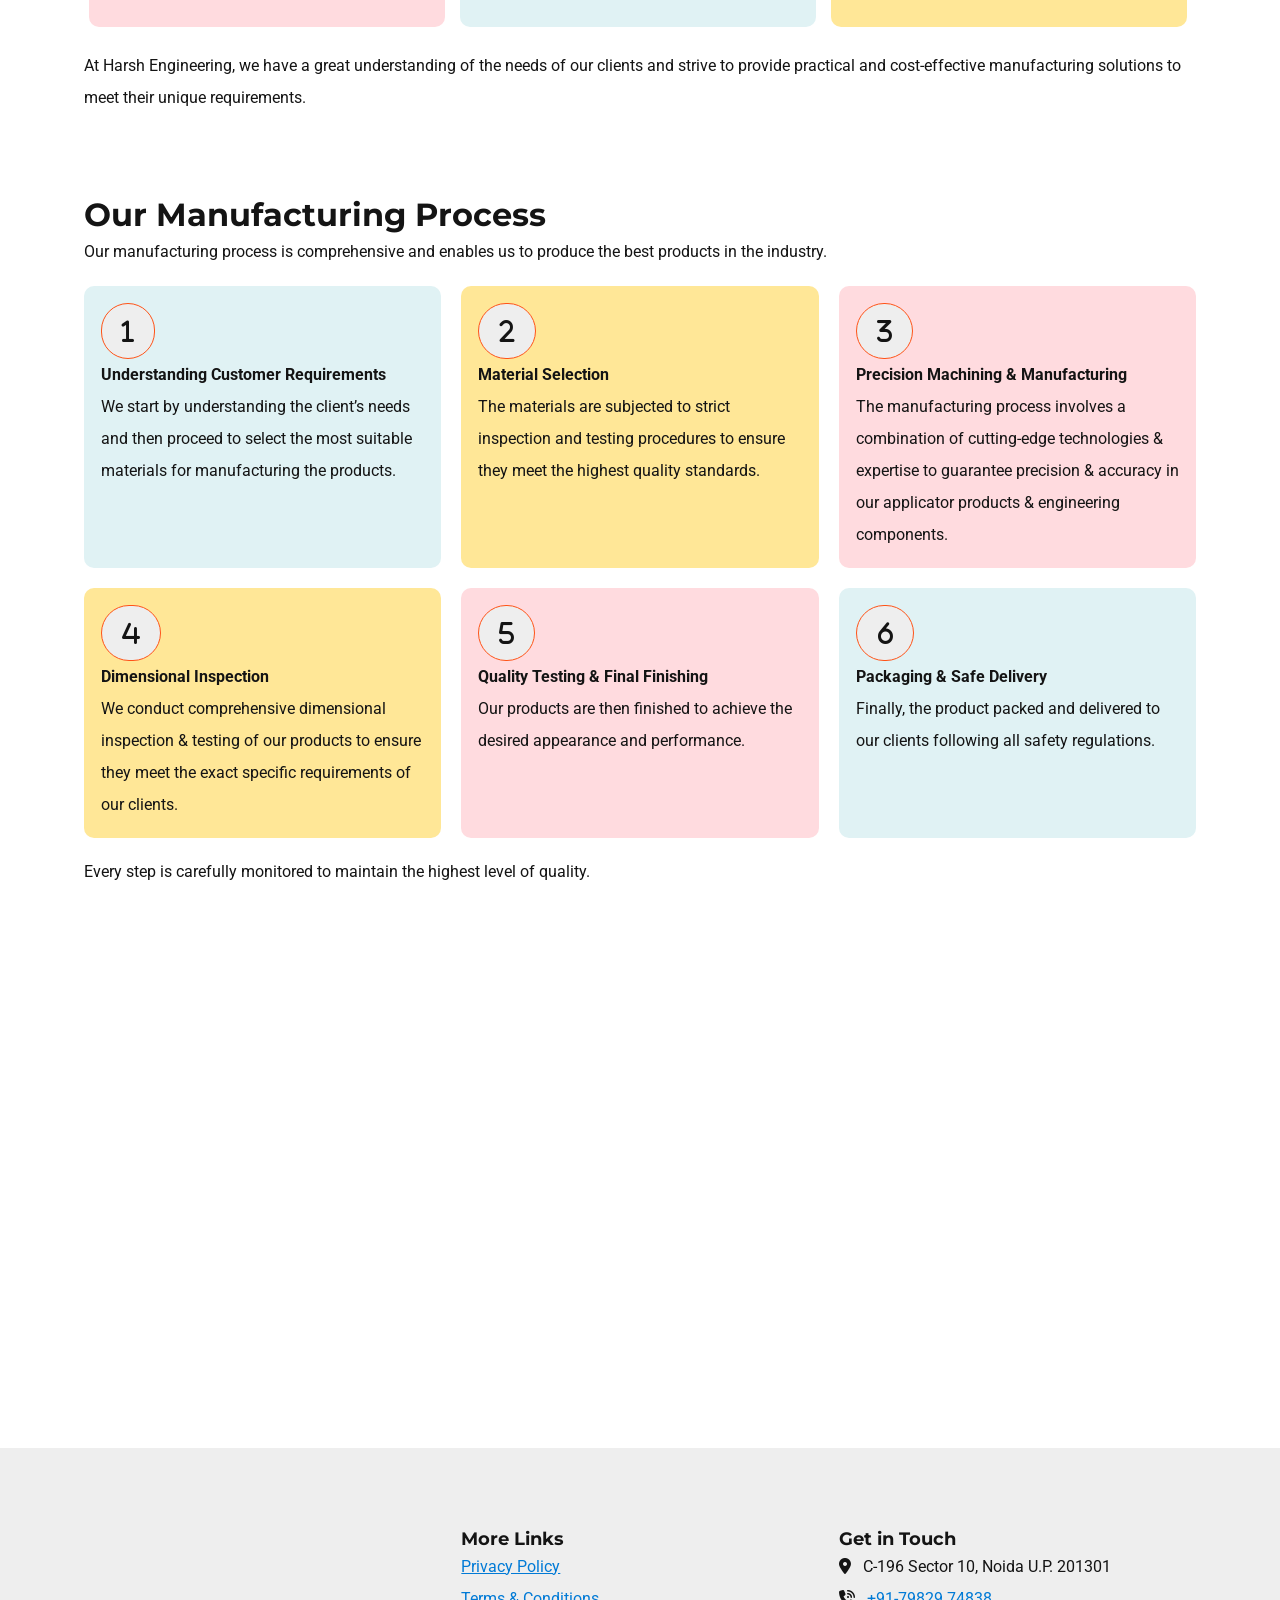
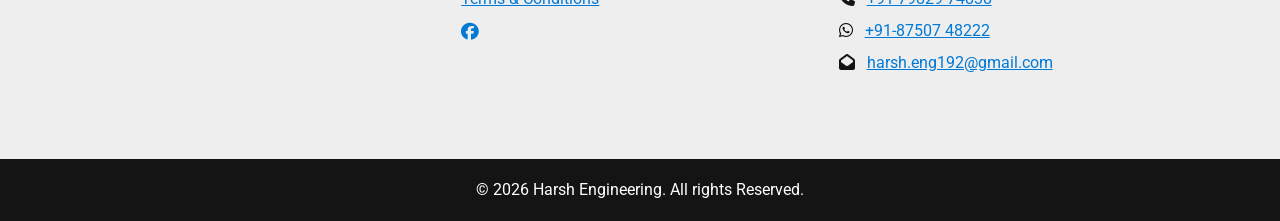
==== commit df73d093: "sghfjg" ====
--- a/index.html
+++ b/index.html
@@ -80,9 +80,22 @@
                 <p>When looking for a reliable manufacturing partner in the production of precision applicators and engineering parts, there are several factors to consider. Harsh Engineering understands your needs and is committed to providing you with the best products in the industry.</p>
             </div>
             <div>
-                <div class="slider-container1" data-show="1" data-gap="0">
+                <h2>Quality commitment</h2>
+                <br>
+                <hr>
+                <br>
+                <p>At Harsh Engineering, we are fully committed to quality in all aspects of our operations. Every applicator product and engineering component undergoes a comprehensive quality inspection to ensure our products meet the highest industry standards. We adhere to the highest manufacturing specifications and ensure that our products are free from defects and meet our clients’ quality expectations.</p>
+                <p>Our focus on quality enables us to produce products that satisfy our clients’ requirements, resulting in enhanced performance and customer satisfaction. Our quality policy enhances our ability to produce products that satisfy our clients’ needs while minimizing any production-related problems and defects.</p>
+            </div>
+        </div>
+    </div>
+
+    <div class="container offers">
+        <div class="row">
+            <div class="column">
+                <div class="slider-container1" data-show="3" data-gap="15">
                     <div class="flex">
-                        <h3 style="flex: 1;">We offer</h3>
+                        <h2>We Offers</h2>
                         <div>
                             <button class="prev-btn1 disabled">&#10094;</button>
                             <button class="next-btn1">&#10095;</button>
@@ -90,48 +103,45 @@
                     </div>
                     <div class="slider1">
                         <div class="slide1">
+                            <i class="fa-solid fa-industry"></i>
                             <h3>High precision manufacturing</h3>
                         </div>
                         <div class="slide1">
+                            <i class="fa-solid fa-ranking-star"></i>
                             <h3>Superior quality and adherence to standards</h3>
                         </div>
                         <div class="slide1">
+                            <i class="fa-solid fa-sliders"></i>
                             <h3>Customized engineering solutions</h3>
                         </div>
-                        <!-- 
-                        <div class="slide1">
+                        <div class="slide1">
+                            <i class="fa-solid fa-user-tie"></i>
                             <h3>High-skilled and highly professional staff</h3>
                         </div>
                         <div class="slide1">
+                            <i class="fa-solid fa-gears"></i>
                             <h3>Modern manufacturing technologies</h3>
                         </div>
                         <div class="slide1">
+                            <i class="fa-solid fa-magnifying-glass"></i>
                             <h3>Thorough inspection and testing procedures</h3>
                         </div>
                         <div class="slide1">
-                            <h3>Timely delivery of products.</h3>
-                        </div>
-                        <div class="slide1">
-                            <h3>Competitive prices and quality customer support.</h3>
-                        </div>
-                        <div class="slide1">
+                            <i class="fa-solid fa-clock"></i>
+                            <h3>Timely delivery of products</h3>
+                        </div>
+                        <div class="slide1">
+                            <i class="fa-solid fa-headset"></i>
+                            <h3>Competitive prices and quality customer support</h3>
+                        </div>
+                        <div class="slide1">
+                            <i class="fa-solid fa-handshake-angle"></i>
                             <h3>Long-standing customer relationships</h3>
                         </div>
-                        -->
                     </div>
                 </div>
                 <br>
                 <p>At Harsh Engineering, we have a great understanding of the needs of our clients and strive to provide practical and cost-effective manufacturing solutions to meet their unique requirements.</p>
-            </div>
-        </div>
-    </div>
-
-    <div class="container">
-        <div class="row">
-            <div class="column">
-                <h2>Quality commitment</h2>
-                <p>At Harsh Engineering, we are fully committed to quality in all aspects of our operations. Every applicator product and engineering component undergoes a comprehensive quality inspection to ensure our products meet the highest industry standards. We adhere to the highest manufacturing specifications and ensure that our products are free from defects and meet our clients’ quality expectations.</p>
-                <p>Our focus on quality enables us to produce products that satisfy our clients’ requirements, resulting in enhanced performance and customer satisfaction. Our quality policy enhances our ability to produce products that satisfy our clients’ needs while minimizing any production-related problems and defects.</p>
             </div>
         </div>
     </div>
@@ -143,32 +153,32 @@
                 <p>Our manufacturing process is comprehensive and enables us to produce the best products in the industry.</p>
                 <br>
                 <div class="grid grid2">
-                    <div>
+                    <div style="background-color: #e0f2f4;">
                         <h3><i class="fa-solid fa-1"></i></h3>
                         <p><b>Understanding Customer Requirements</b></p>
                         <p>We start by understanding the client’s needs and then proceed to select the most suitable materials for manufacturing the products.</p>
                     </div>
-                    <div>
+                    <div style="background-color: #ffe797;">
                         <h3><i class="fa-solid fa-2"></i></h3>
                         <p><b>Material Selection</b></p>
                         <p>The materials are subjected to strict inspection and testing procedures to ensure they meet the highest quality standards.</p>
                     </div>
-                    <div>
+                    <div style="background-color: #ffdbdf;">
                         <h3><i class="fa-solid fa-3"></i></h3>
                         <p><b>Precision Machining & Manufacturing</b></p>
-                        <p>The manufacturing process involves a combination of cutting-edge technologies and expertise to guarantee precision and accuracy in our applicator products and engineering components.</p>
-                    </div>
-                    <div>
+                        <p>The manufacturing process involves a combination of cutting-edge technologies & expertise to guarantee precision & accuracy in our applicator products & engineering components.</p>
+                    </div>
+                    <div style="background-color: #ffe797;">
                         <h3><i class="fa-solid fa-4"></i></h3>
                         <p><b>Dimensional Inspection</b></p>
-                        <p>We conduct comprehensive dimensional inspection and testing of our products to ensure they meet the exact specifications and requirements of our clients.</p>
-                    </div>
-                    <div>
+                        <p>We conduct comprehensive dimensional inspection & testing of our products to ensure they meet the exact specific requirements of our clients.</p>
+                    </div>
+                    <div style="background-color: #ffdbdf;">
                         <h3><i class="fa-solid fa-5"></i></h3>
                         <p><b>Quality Testing & Final Finishing</b></p>
                         <p>Our products are then finished to achieve the desired appearance and performance.</p>
                     </div>
-                    <div>
+                    <div style="background-color: #e0f2f4;">
                         <h3><i class="fa-solid fa-6"></i></h3>
                         <p><b>Packaging & Safe Delivery</b></p>
                         <p>Finally, the product packed and delivered to our clients following all safety regulations.</p>
@@ -231,6 +241,6 @@
     </div>
 </body>
 <script src="./css/file.js"></script>
-<!-- <script src="./css/slider.js"></script> -->
+<script src="./css/slider.js"></script>
 
 </html>
--- a/css/index.css
+++ b/css/index.css
@@ -237,15 +237,11 @@
     background-position: center;
     background-repeat: no-repeat;
     background-size: cover;
+    text-align: center;
 
     h2,
-    h3,
     p {
         color: var(--fourth-color);
-    }
-
-    .column {
-        text-align: center;
     }
 
     hr {
@@ -255,26 +251,59 @@
         border-radius: 10px;
         border: 2px solid var(--third-color);
     }
+}
+
+.offers {
+
+    .flex h2 {
+        flex: 1;
+    }
 
     .slider-container1 {
         position: relative;
         overflow: hidden;
     }
-    
+
     .slider1 {
         display: flex;
         transition: transform 0.5s ease-in-out;
         margin-top: 15px;
         padding: 5px;
-    }
-    
+        gap: 15px;
+    }
+
     .slide1 {
-        min-width: 100%;
-        box-shadow: 0 0 5px 5px rgba(255, 255, 255, 0.1);
+        min-width: 32.3%;
         padding: 20px;
         border-radius: 10px;
-        background-color: rgba(20, 20, 20, 0.5);
         text-align: center;
+
+        i {
+            font-size: 25px;
+            margin-bottom: 15px;
+            background-color: var(--primary-color);
+            color: var(--fourth-color);
+            padding: 15px;
+            border-radius: 5px;
+        }
+    }
+
+    .slide1:nth-child(1),
+    .slide1:nth-child(4),
+    .slide1:nth-child(7) {
+        background-color: #ffdbdf;
+    }
+
+    .slide1:nth-child(2),
+    .slide1:nth-child(5),
+    .slide1:nth-child(8) {
+        background-color: #e0f2f4;
+    }
+
+    .slide1:nth-child(3),
+    .slide1:nth-child(6),
+    .slide1:nth-child(9) {
+        background-color: #ffe797;
     }
 
     .prev-btn1,
@@ -296,21 +325,6 @@
     }
 }
 
-.offers {
-    h3 {
-        border: 1px solid var(--third-color);
-        border-radius: 10px;
-    }
-
-    span {}
-
-    i {
-        background-color: var(--primary-color);
-        border-radius: 10px 0 0 10px;
-        padding: 10px;
-    }
-}
-
 .steps {
     i {
         border: 1px solid var(--third-color);
@@ -318,4 +332,13 @@
         padding: 15px 20px;
         background-color: #eee;
     }
+
+    .grid div {
+        border-radius: 10px;
+        padding: 17px;
+    }
+
+    .row {
+        padding-top: 0;
+    }
 }
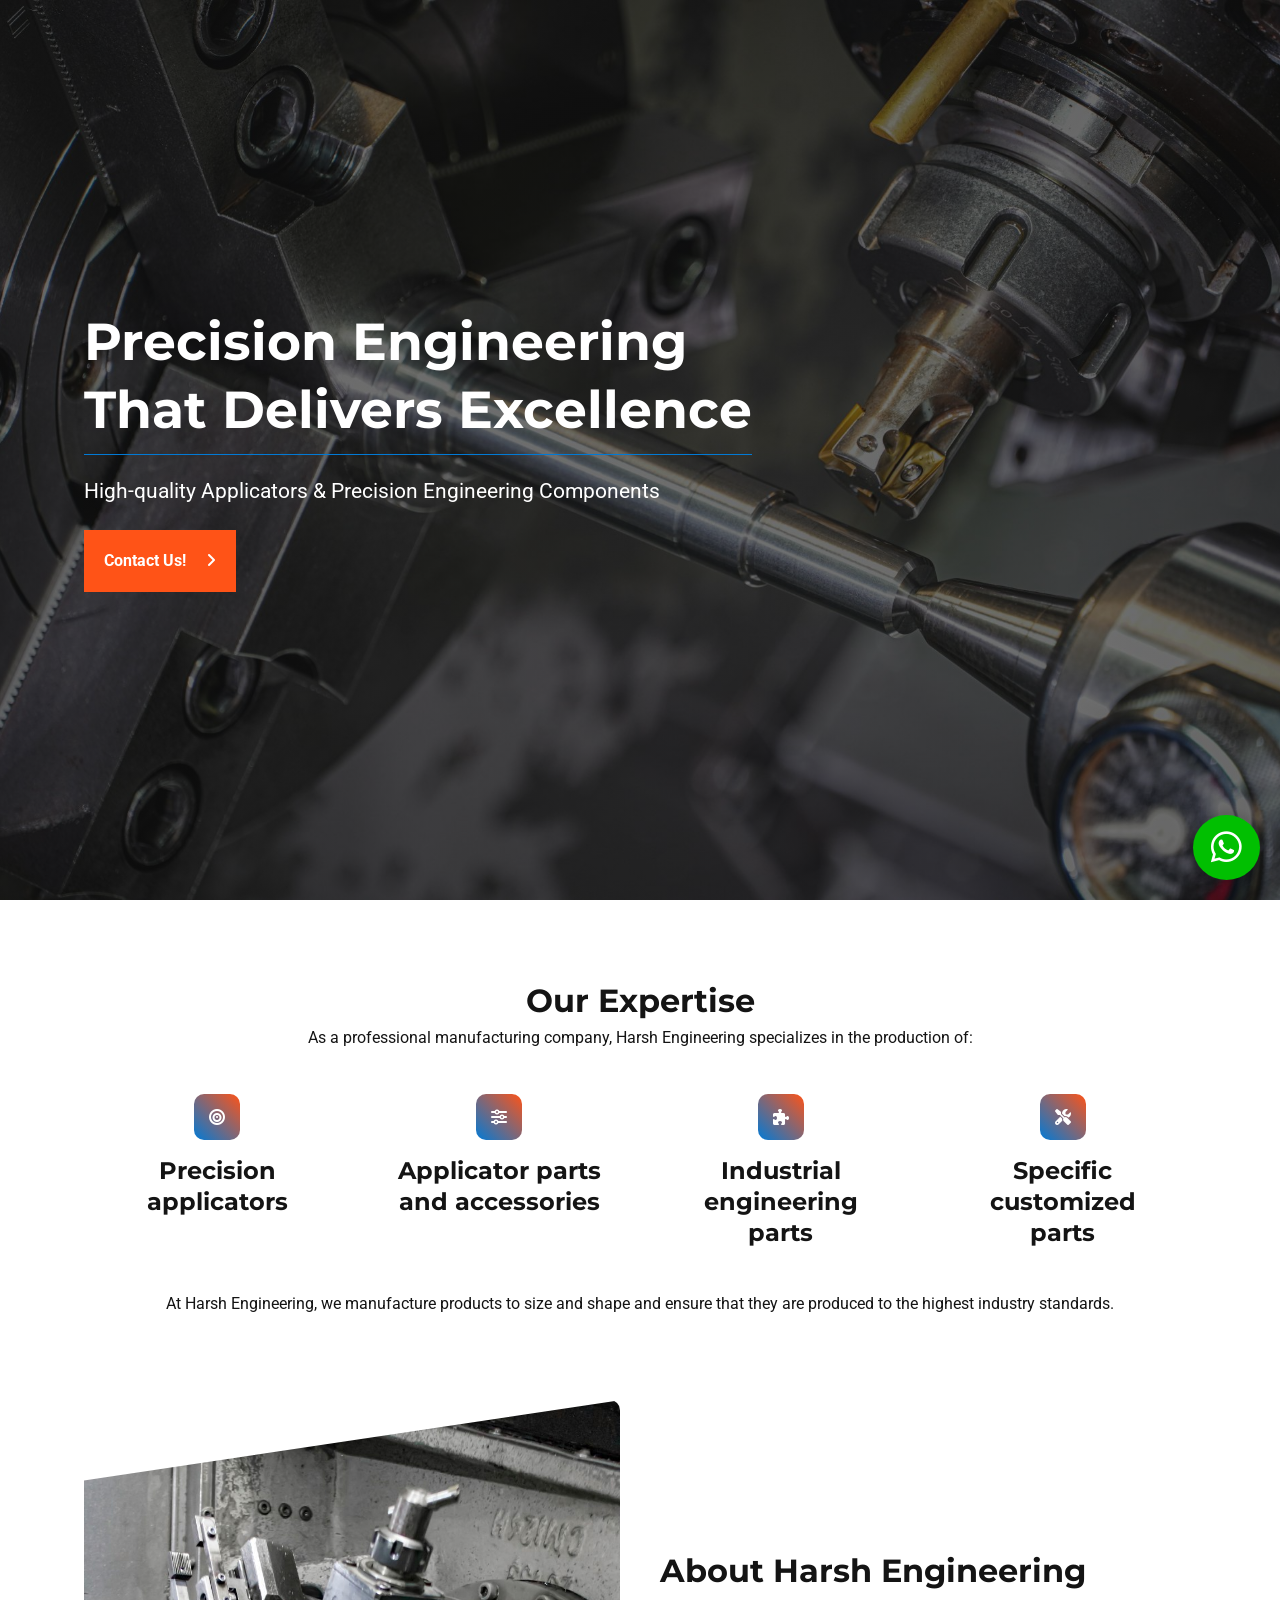
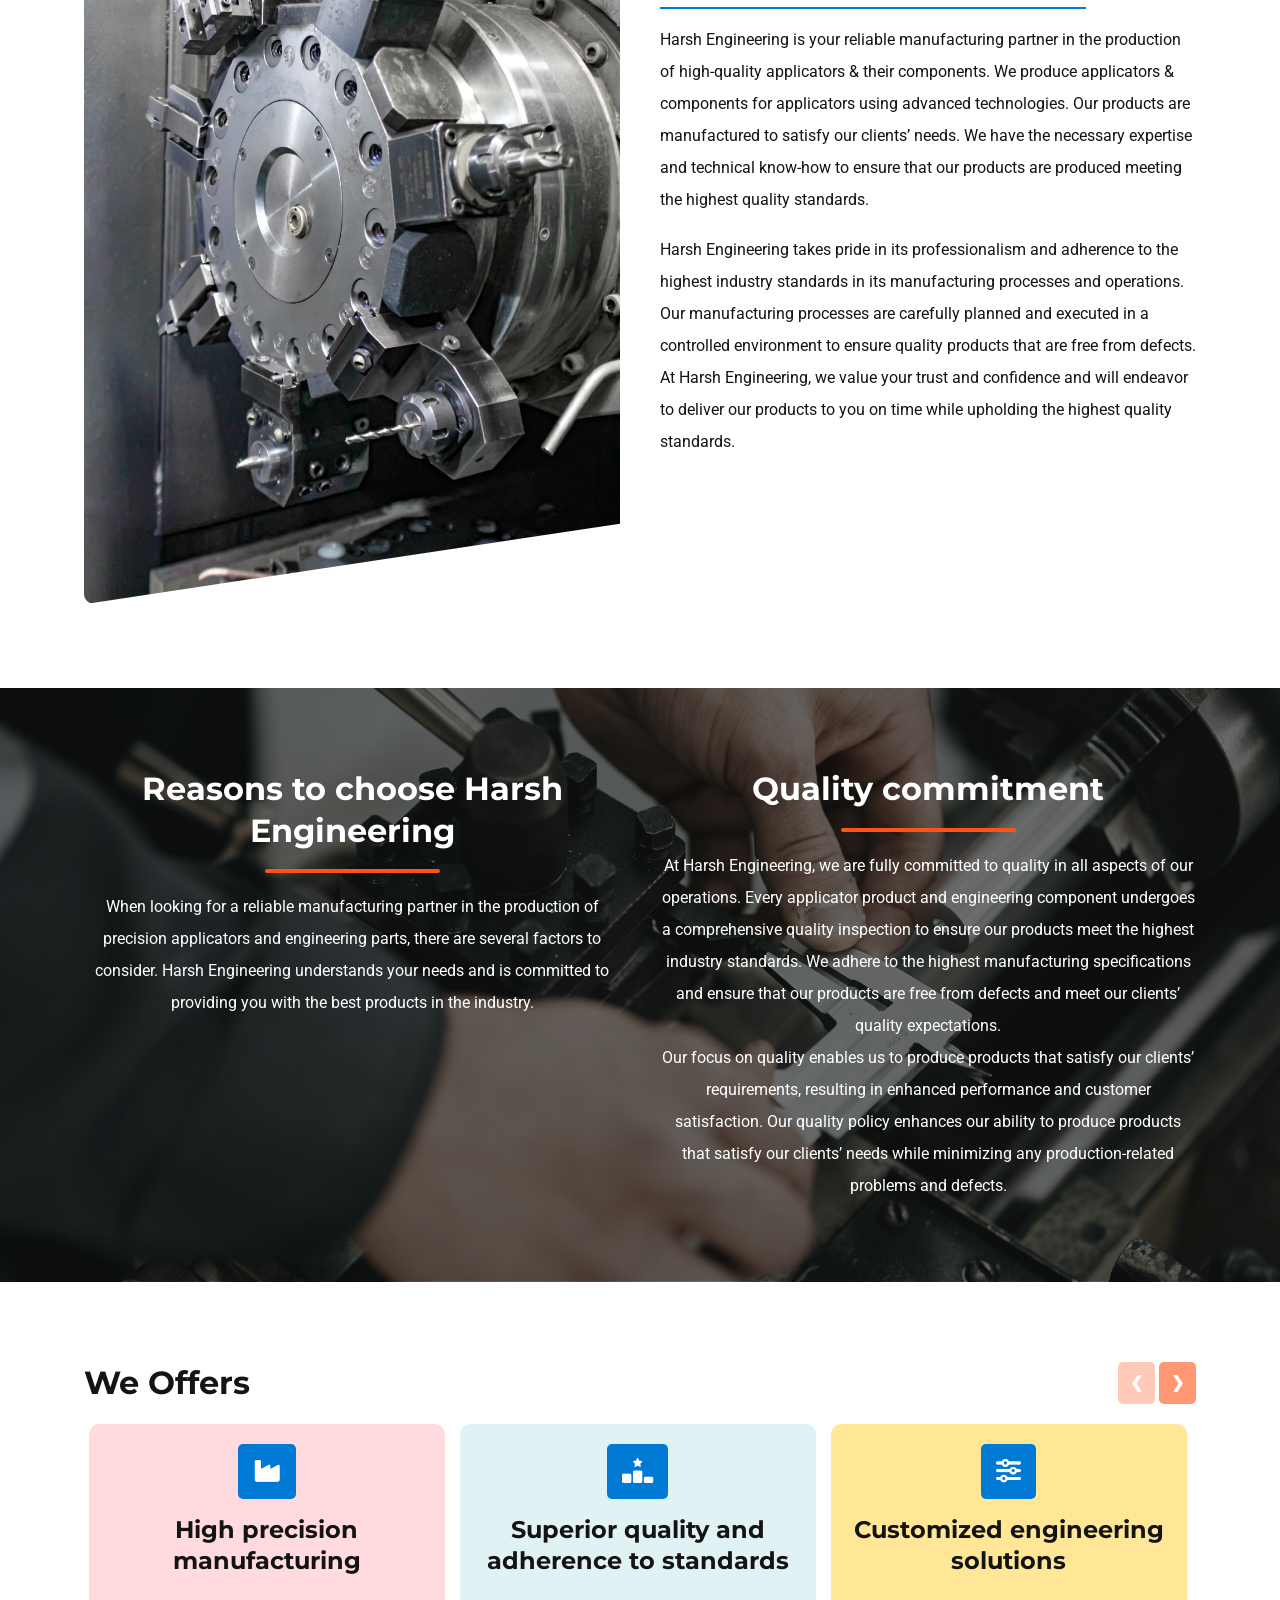
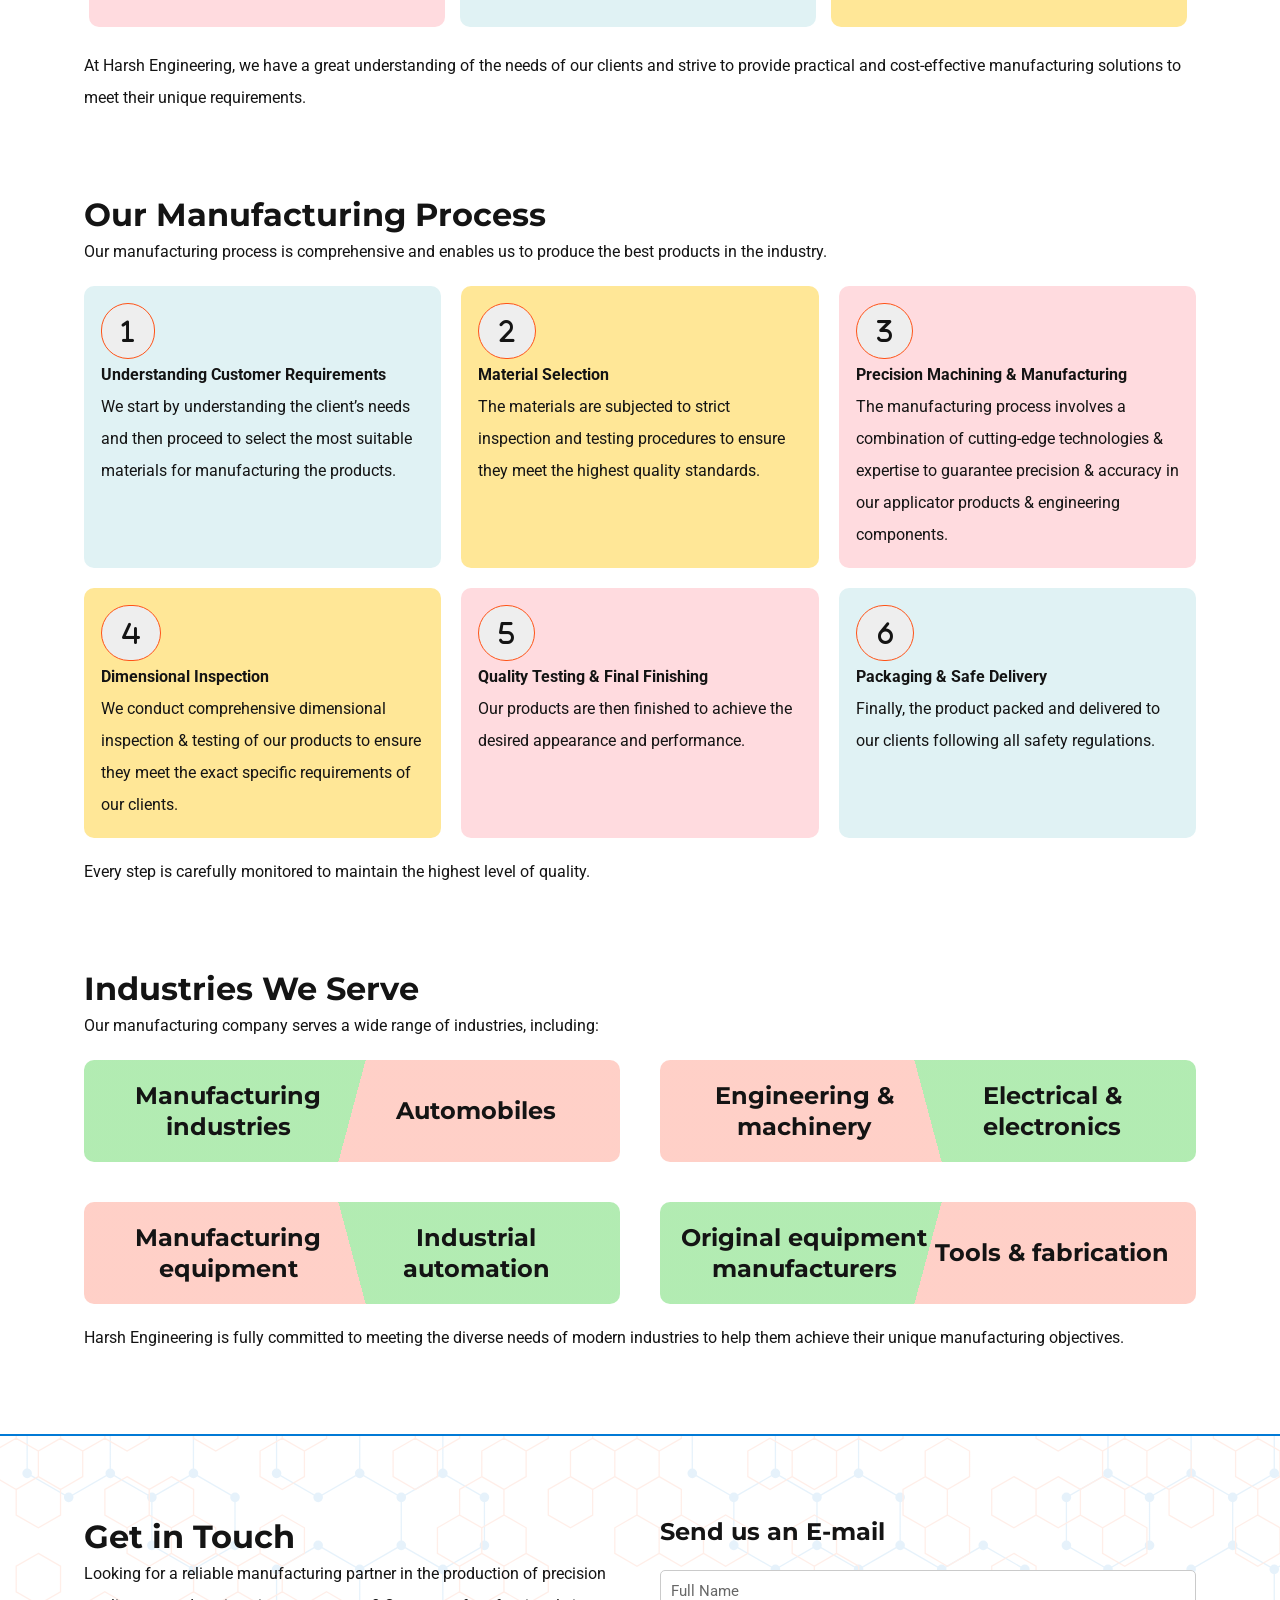
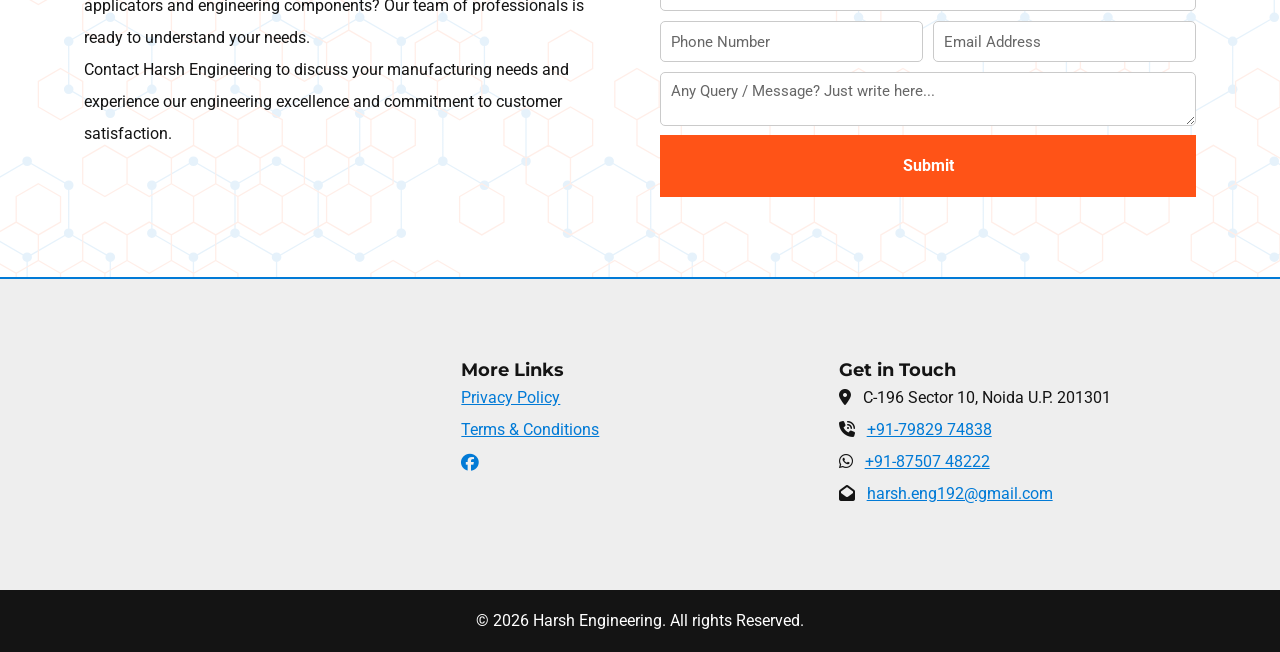
==== commit 7fb6c0a4: "dfsghjk" ====
--- a/index.html
+++ b/index.html
@@ -190,21 +190,56 @@
         </div>
     </div>
 
-    <div class="container">
-        <div class="row">
-            <div class="column"></div>
-        </div>
-    </div>
-
-    <div class="container">
-        <div class="row">
-            <div class="column"></div>
-        </div>
-    </div>
-
-    <div class="container">
-        <div class="row">
-            <div class="column"></div>
+    <div class="container Serve">
+        <div class="row">
+            <div class="column">
+                <h2>Industries We Serve</h2>
+                <p>Our manufacturing company serves a wide range of industries, including:</p>
+                <br>
+                <div class="grid grid1">
+                    <div class="flex">
+                        <h3>Manufacturing industries</h3>
+                        <h3>Automobiles</h3>
+                    </div>
+                    <div class="flex">
+                        <h3>Engineering & machinery</h3>
+                        <h3>Electrical & electronics</h3>
+                    </div>
+                    <div class="flex">
+                        <h3>Manufacturing equipment</h3>
+                        <h3>Industrial automation</h3>
+                    </div>
+                    <div class="flex">
+                        <h3>Original equipment manufacturers</h3>
+                        <h3>Tools & fabrication</h3>
+                    </div>
+                </div>
+                <br>
+                <p>Harsh Engineering is fully committed to meeting the diverse needs of modern industries to help them achieve their unique manufacturing objectives.</p>
+            </div>
+        </div>
+    </div>
+
+    <div class="container getintouch">
+        <div class="row grid grid1">
+            <div class="column">
+                <h2>Get in Touch</h2>
+                <p>Looking for a reliable manufacturing partner in the production of precision applicators and engineering components? Our team of professionals is ready to understand your needs.</p>
+                <p>Contact Harsh Engineering to discuss your manufacturing needs and experience our engineering excellence and commitment to customer satisfaction.</p>
+            </div>
+            <div class="column">
+                <h3>Send us an E-mail</h3>
+                <br>
+                <form action="">
+                    <input type="text" name="" id="" placeholder="Full Name">
+                    <div class="grid grid1" style="gap: 10px;">
+                        <input type="tel" name="" id="" placeholder="Phone Number">
+                        <input type="email" name="" id="" placeholder="Email Address">
+                    </div>
+                    <textarea name="" id="" placeholder="Any Query / Message? Just write here..."></textarea>
+                    <button type="submit">Submit</button>
+                </form>
+            </div>
         </div>
     </div>
 
--- a/css/index.css
+++ b/css/index.css
@@ -148,7 +148,7 @@
 }
 
 .banner {
-    background-image: linear-gradient(to right, rgba(20, 20, 20, 0.6), rgba(20, 20, 20, 0.6)), url(/images/home-banner.jpg);
+    background-image: linear-gradient(to right, rgba(20, 20, 20, 0.6), rgba(20, 20, 20, 0.6)), url(../images/home-banner.jpg);
     background-position: center;
     background-repeat: no-repeat;
     background-size: cover;
@@ -339,6 +339,33 @@
     }
 
     .row {
-        padding-top: 0;
-    }
+        padding-block: 0;
+    }
+}
+
+.Serve {
+    h3 {
+        flex: 1;
+        margin: auto;
+    }
+
+    .flex {
+        background: linear-gradient(-75deg, rgb(255, 99, 71, 0.3) 50%, rgb(1, 191, 1, 0.3) 50%);
+        padding: 20px;
+        text-align: center;
+        border-radius: 10px;
+    }
+
+    .flex:nth-child(2),
+    .flex:nth-child(3) {
+        background: linear-gradient(75deg, rgb(255, 99, 71, 0.3) 50%, rgb(1, 191, 1, 0.3) 50%);
+    }
+}
+
+.getintouch {
+    background-image: linear-gradient(to right, rgba(255, 255, 255, 0.9), rgba(255, 255, 255, 0.9)), url(../images/Hexagon.svg);
+    background-position: center;
+    background-repeat: no-repeat;
+    background-size: cover;
+    border-block: 2px solid var(--primary-color);
 }
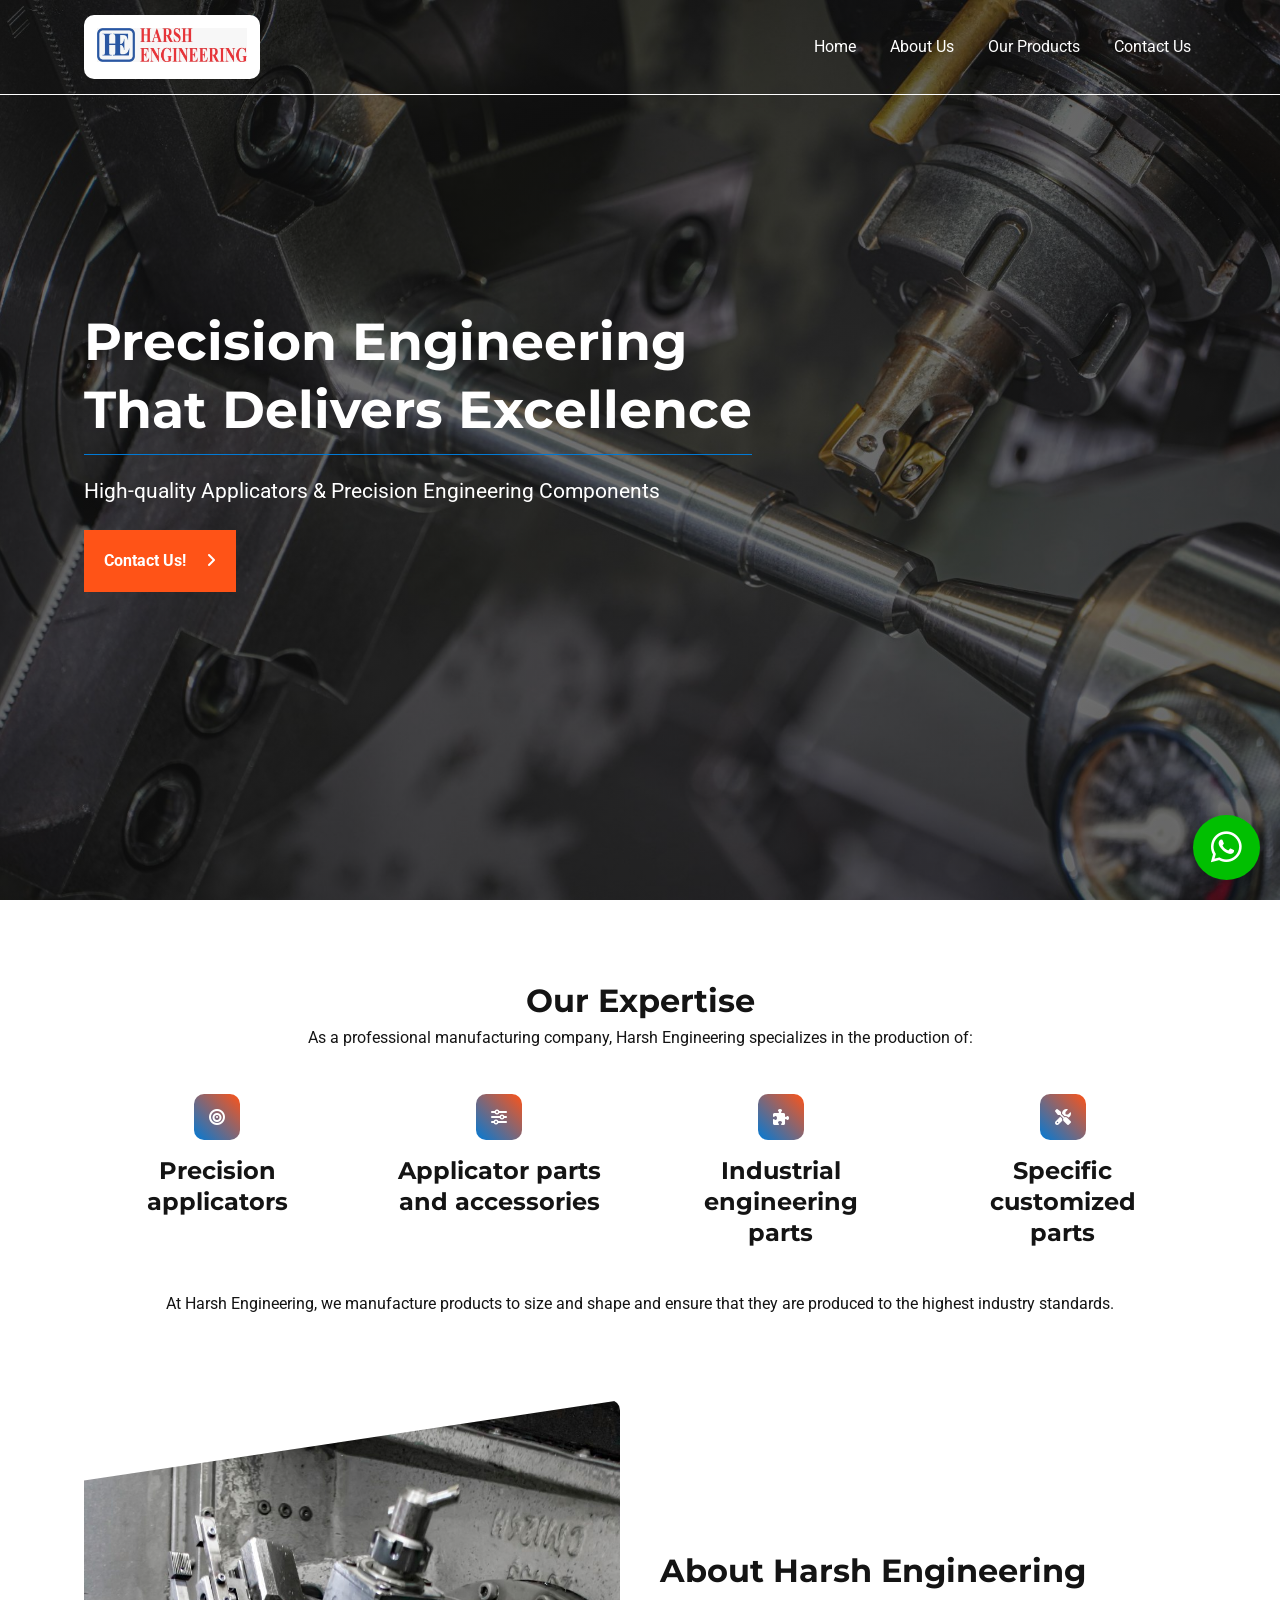
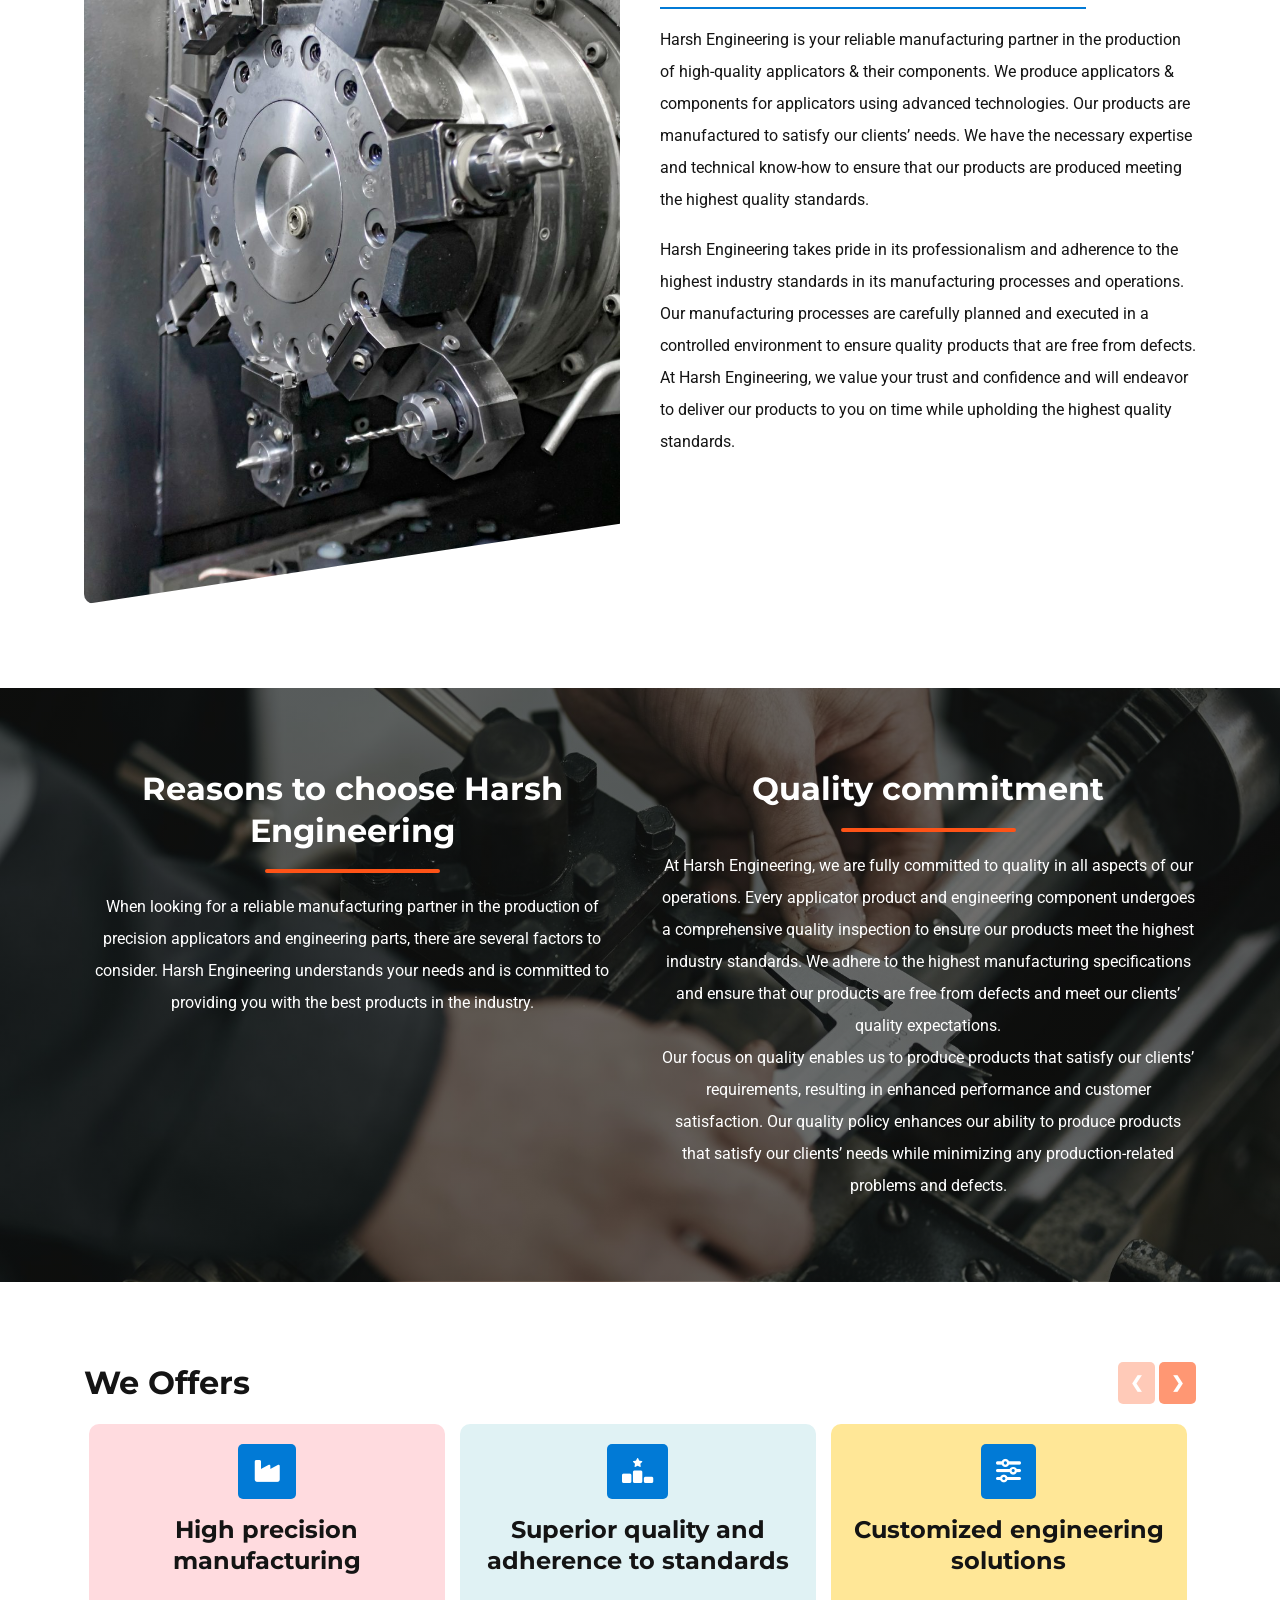
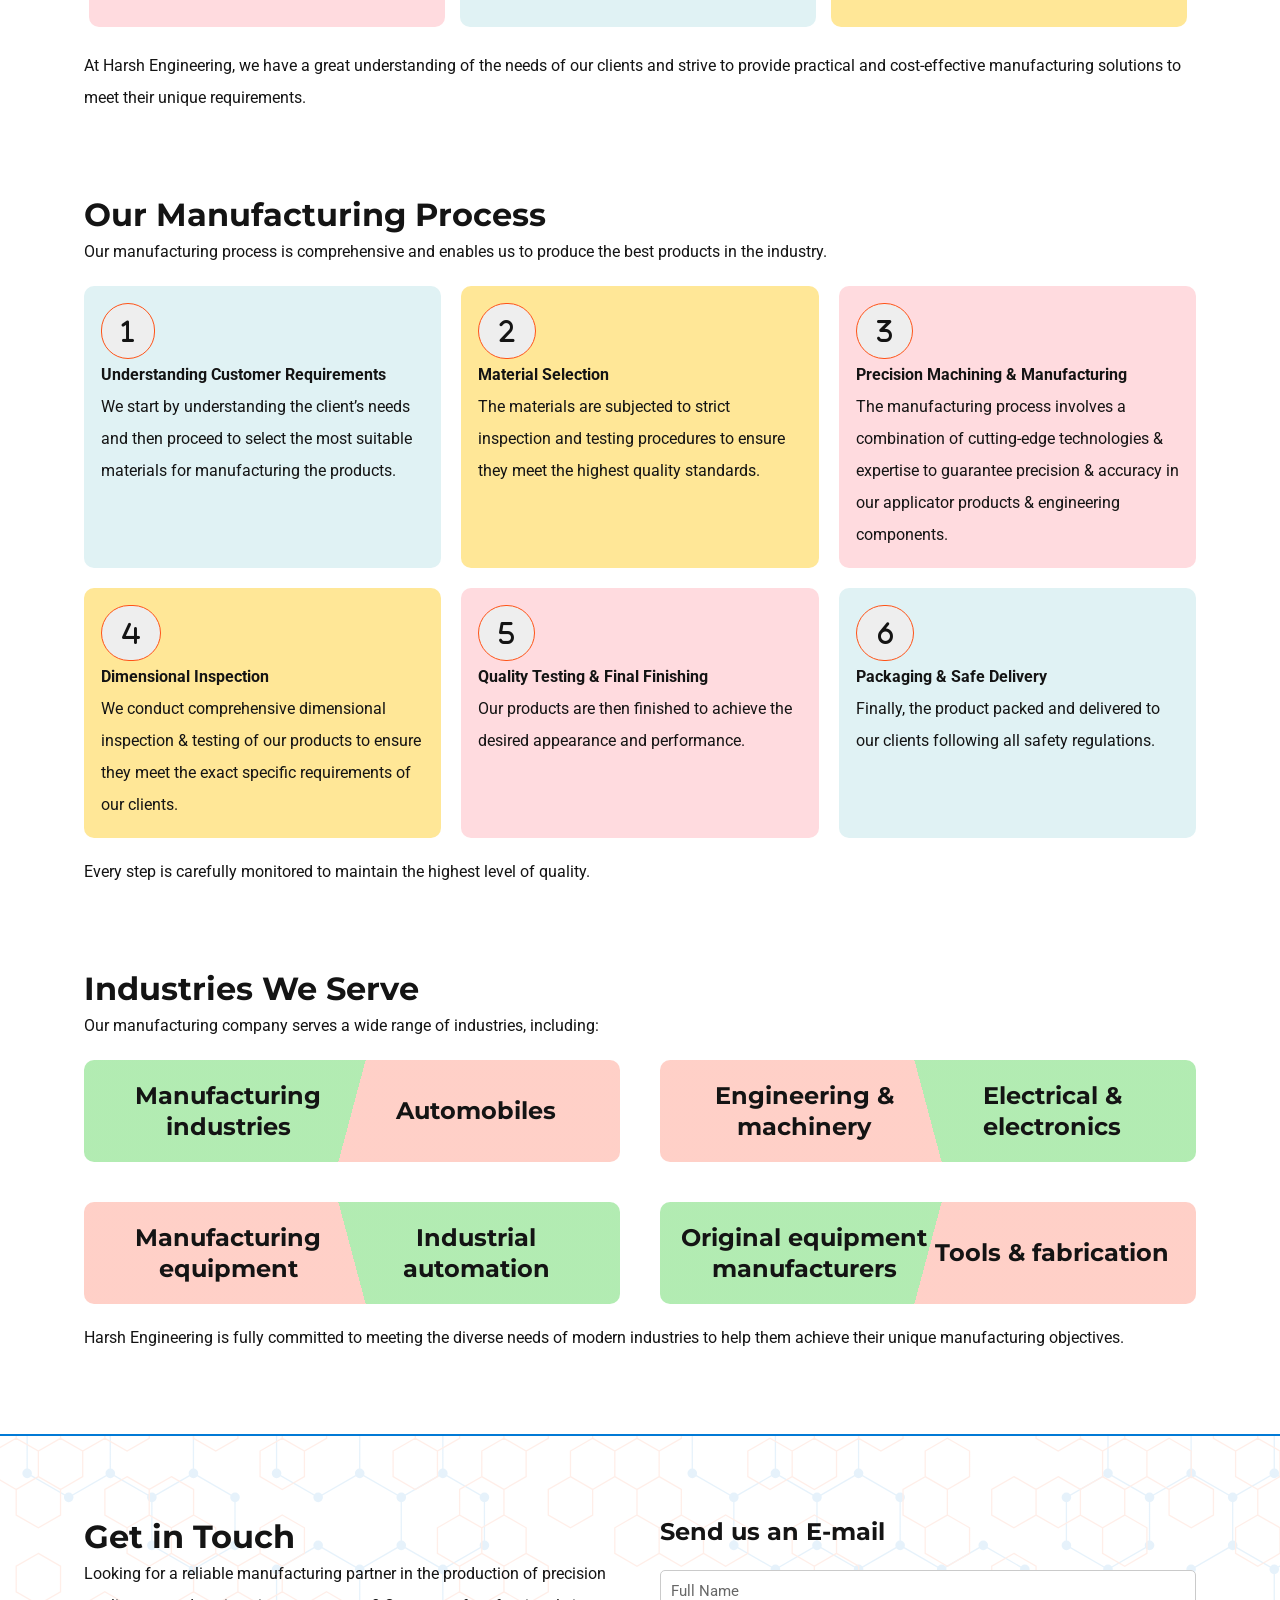
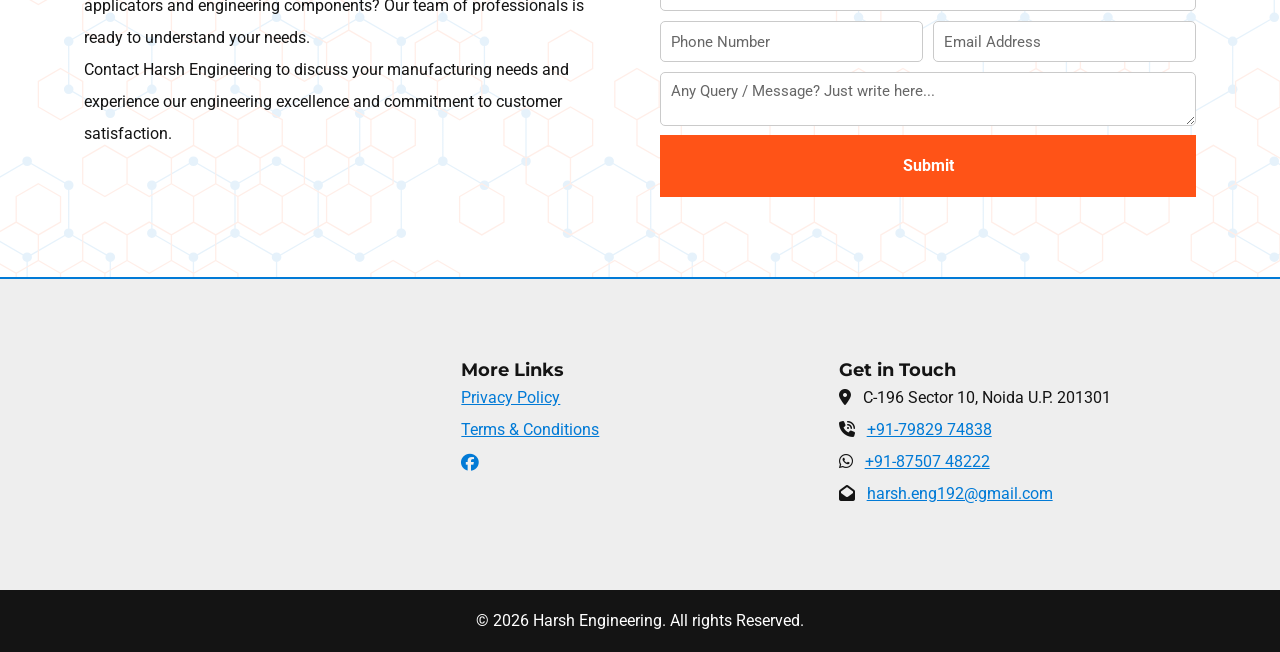
==== commit 4fdecf18: "head" ====
--- a/index.html
+++ b/index.html
@@ -17,6 +17,26 @@
 </head>
 
 <body>
+    <header>
+        <div class="container">
+            <div class="row flex">
+                <div class="logocol">
+                    <a href="/"><img src="./images/logo.jpeg" alt=""></a>
+                </div>
+                <nav>
+                    <ul>
+                        <li><a href="/">Home</a></li>
+                        <li><a href="/about">About Us</a></li>
+                        <li><a href="/products">Our Products</a></li>
+                        <li><a href="/contatc">Contact Us</a></li>
+                    </ul>
+                </nav>
+                <div id="bars">
+                    <i class="fa-solid fa-bars"></i>
+                </div>
+            </div>
+        </div>
+    </header>
     <div class="container banner">
         <div class="row">
             <div class="column">
--- a/css/index.css
+++ b/css/index.css
@@ -368,4 +368,68 @@
     background-repeat: no-repeat;
     background-size: cover;
     border-block: 2px solid var(--primary-color);
+}
+
+header {
+    position: fixed;
+    top: 0;
+    left: 0;
+    right: 0;
+    border-bottom: 1px solid white;
+
+    .row {
+        padding-block: 15px;
+        gap: 15px;
+    }
+
+    .logocol {
+        margin: auto 0 !important;
+        border-radius: 10px;
+        padding: 13px;
+        background-color: var(--fourth-color);
+        width: fit-content;
+
+        a {
+            line-height: 0;
+        }
+    }
+
+    img {
+        width: 150px;
+    }
+
+    #bars {
+        display: none;
+        margin: auto 0 !important;
+        background-color: var(--fourth-color);
+        padding: 12px 13px;
+        border-radius: 10px;
+        font-size: 22px;
+    }
+
+    nav {
+        flex: 1;
+        margin: auto 0;
+    }
+
+    ul {
+        display: flex;
+        justify-content: end;
+        gap: 10px;
+        list-style-type: none;
+        padding: 0;
+        margin: 0;
+
+        a {
+            color: var(--fourth-color);
+            text-decoration: none;
+            border-bottom: 2px solid transparent;
+            padding: 2px 5px 5px 5px;
+        }
+    }
+
+    nav ul li a.active, a:hover {
+        color: var(--third-color) !important;
+        border-color: var(--third-color);
+    }
 }
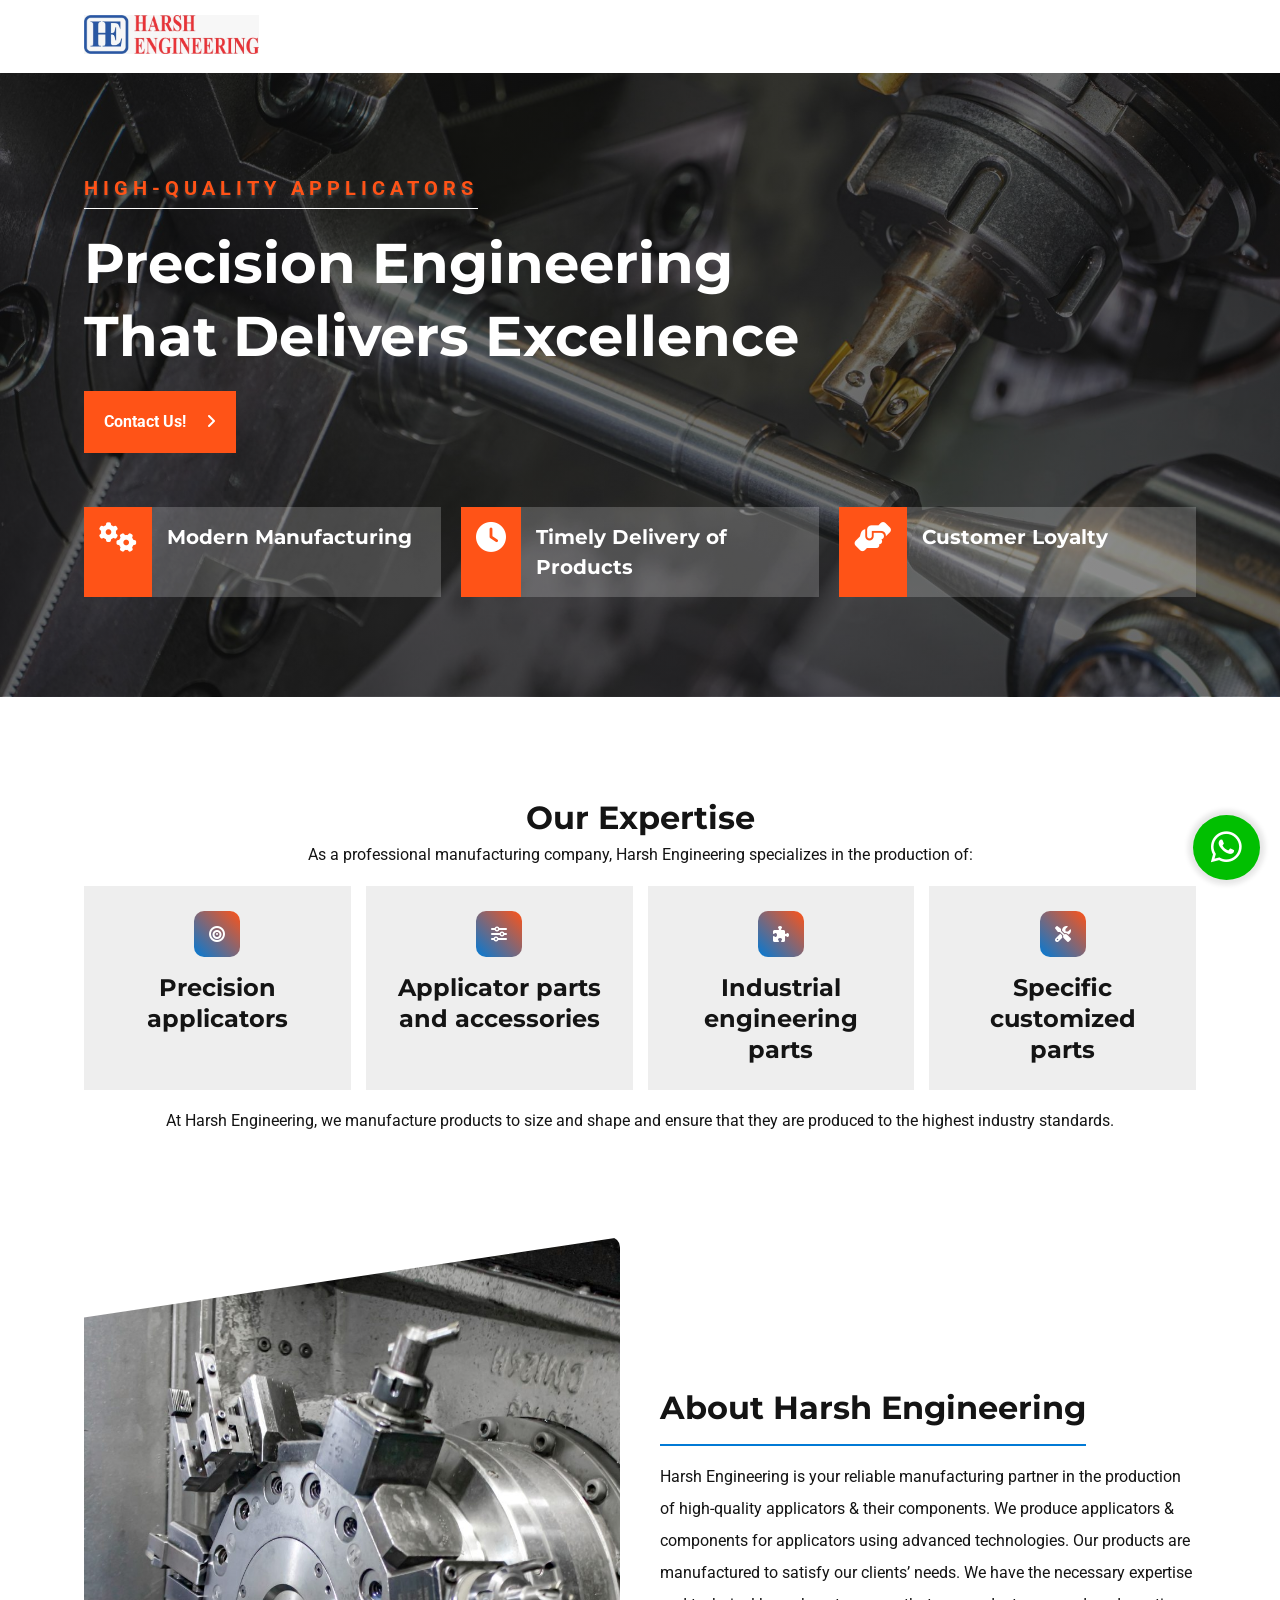
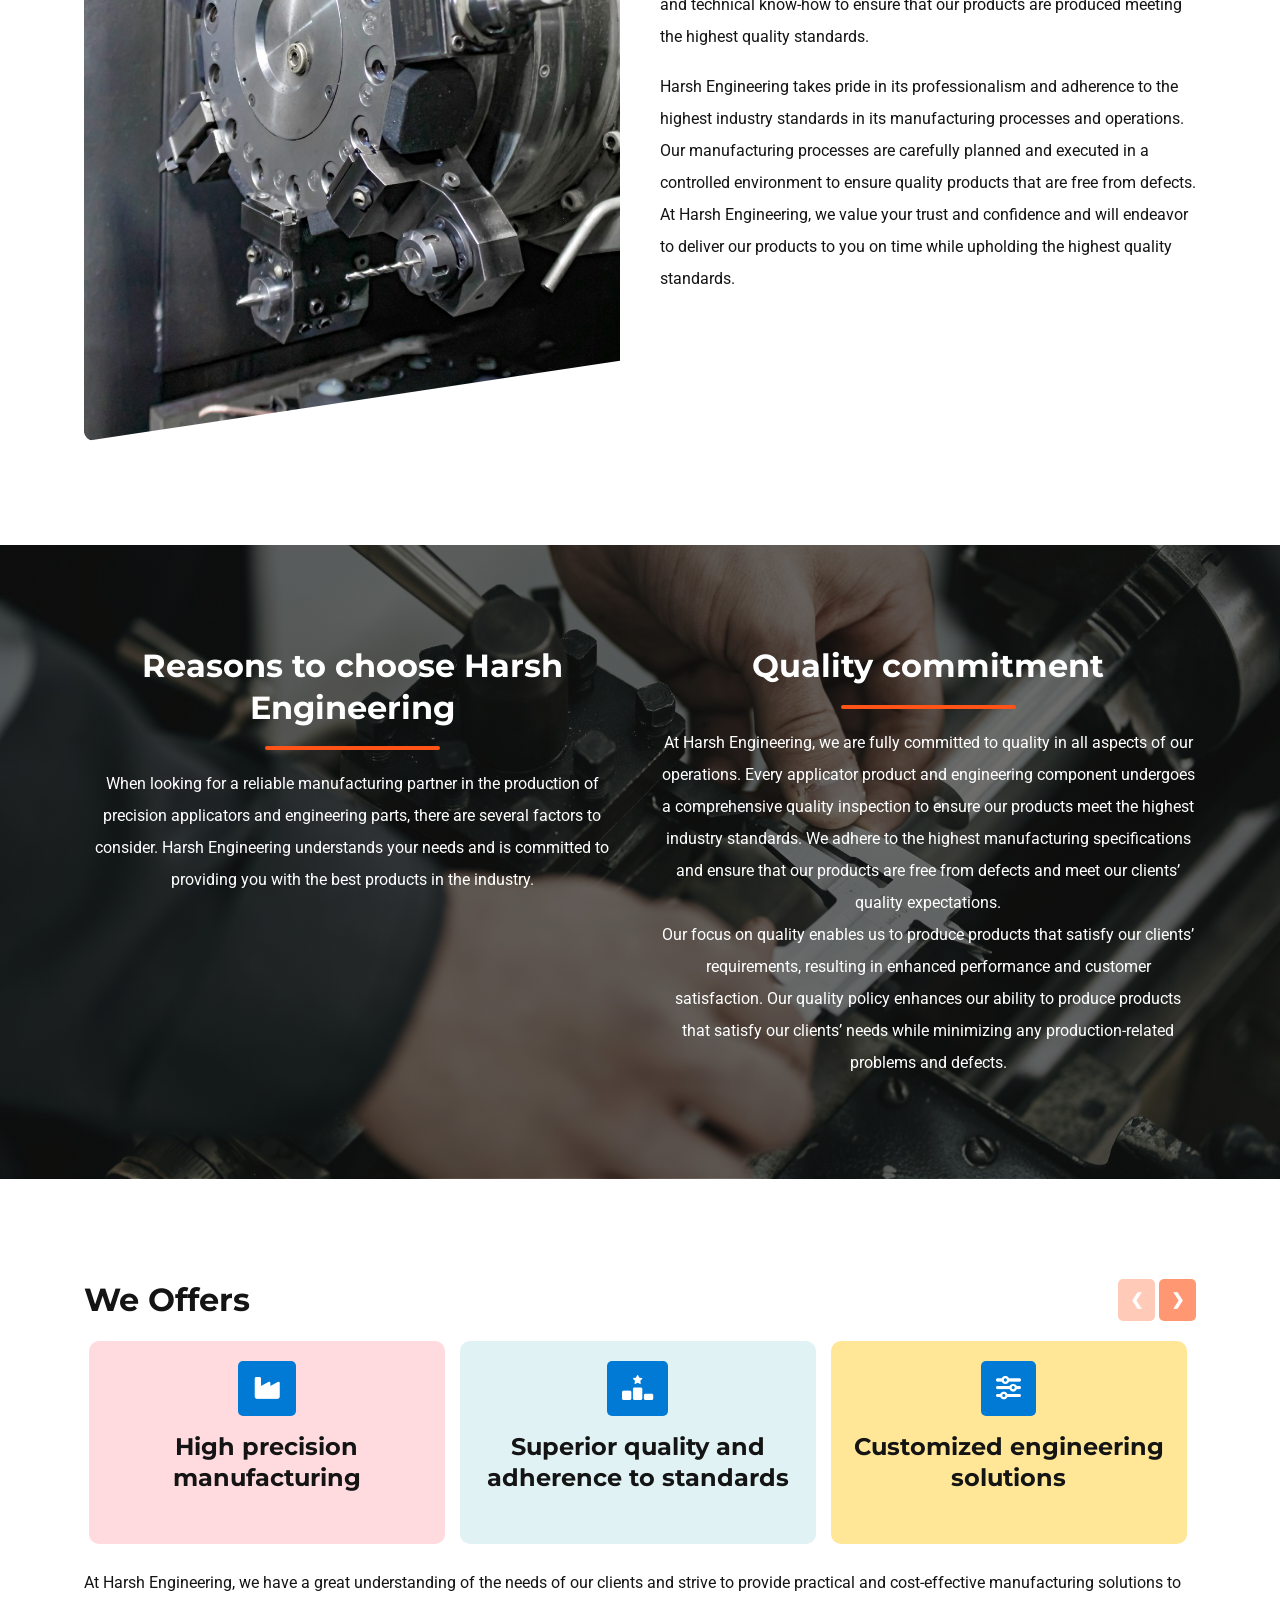
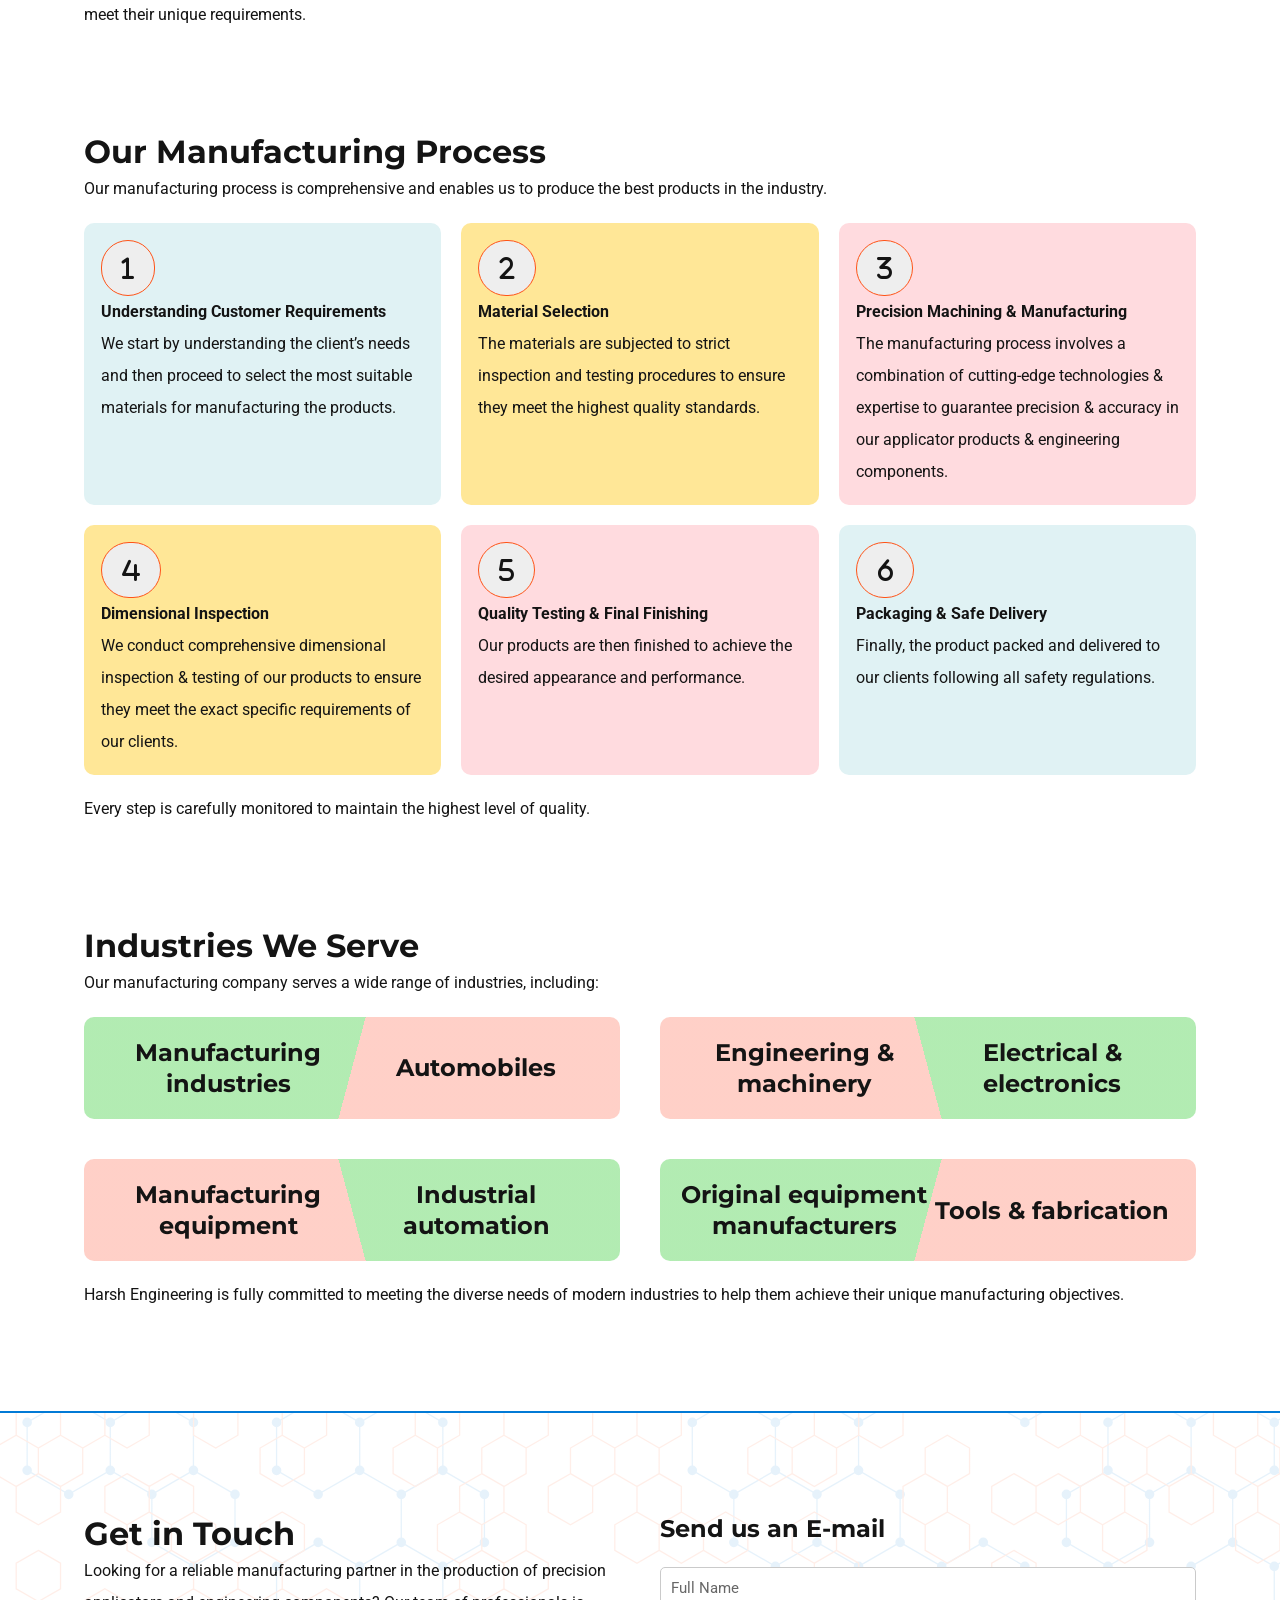
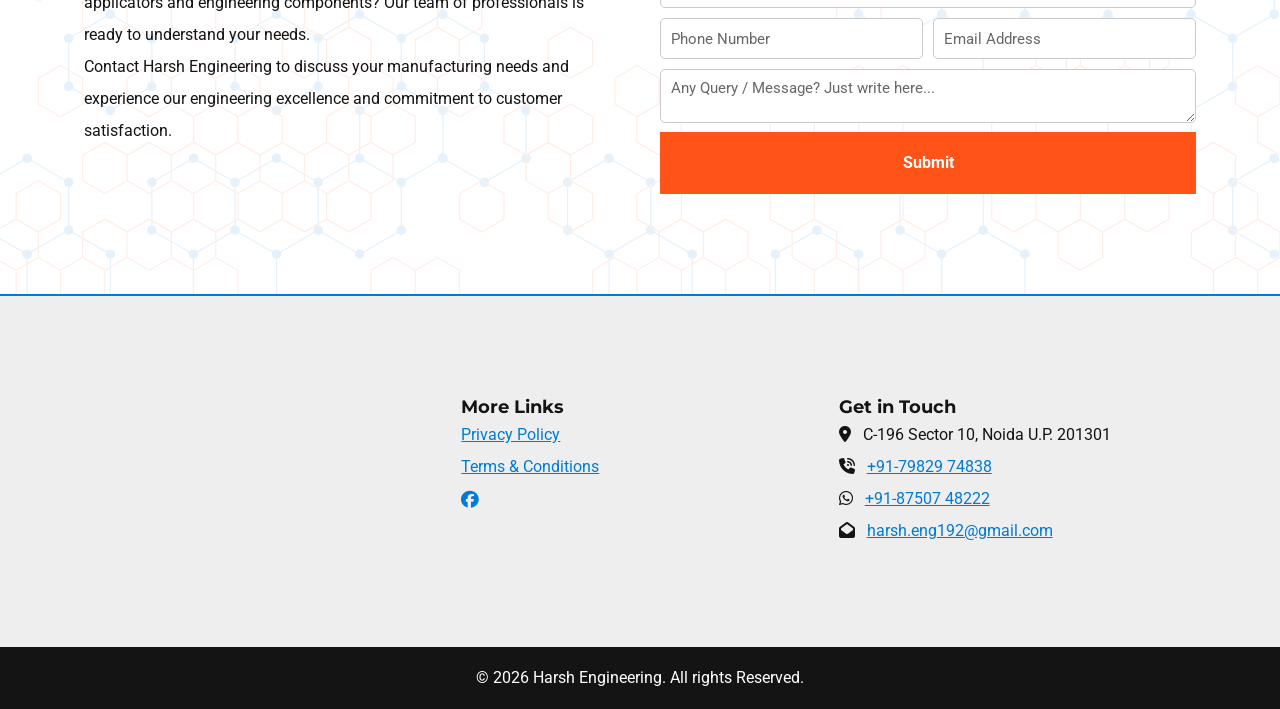
==== commit 23f95529: "changes" ====
--- a/index.html
+++ b/index.html
@@ -6,8 +6,8 @@
     <meta name="viewport" content="width=device-width, initial-scale=1.0">
     <link rel="icon" type="image/x-icon" href="./images/favicon.ico">
 
-    <title>Home – Harsh Engineering</title>
-    <meta name="description" content="Precision Applicator & Engineering Parts Manufacturer">
+    <title>Precision Applicators & Engineering Parts Manufacturer | Harsh Engineering</title>
+    <meta name="description" content="Harsh Engineering manufactures high-quality precision applicators, applicator components and customized engineering parts with precision, quality and reliable delivery.">
 
     <link href="./css/style.css" rel="stylesheet">
     <link href="./css/index.css" rel="stylesheet">
@@ -37,13 +37,30 @@
             </div>
         </div>
     </header>
+
     <div class="container banner">
         <div class="row">
             <div class="column">
+                <p class="intropara">High-quality Applicators</p>
+                <br>
                 <h1>Precision Engineering <br> That Delivers Excellence</h1>
-                <p class="intropara">High-quality Applicators & Precision Engineering Components</p>
                 <br>
                 <button>Contact Us! &nbsp; &nbsp; <i class="fa-solid fa-angle-right"></i></button>
+                <br><br><br><br>
+                <div class="grid grid2">
+                    <div class="flex">
+                        <i class="fa-solid fa-gears"></i>
+                        <p>Modern Manufacturing</p>
+                    </div>
+                    <div class="flex">
+                        <i class="fa-solid fa-clock"></i>
+                        <p>Timely Delivery of Products</p>
+                    </div>
+                    <div class="flex">
+                        <i class="fa-solid fa-handshake-angle"></i>
+                        <p>Customer Loyalty</p>
+                    </div>
+                </div>
             </div>
         </div>
     </div>
@@ -147,16 +164,8 @@
                             <h3>Thorough inspection and testing procedures</h3>
                         </div>
                         <div class="slide1">
-                            <i class="fa-solid fa-clock"></i>
-                            <h3>Timely delivery of products</h3>
-                        </div>
-                        <div class="slide1">
                             <i class="fa-solid fa-headset"></i>
                             <h3>Competitive prices and quality customer support</h3>
-                        </div>
-                        <div class="slide1">
-                            <i class="fa-solid fa-handshake-angle"></i>
-                            <h3>Long-standing customer relationships</h3>
                         </div>
                     </div>
                 </div>
--- a/css/style.css
+++ b/css/style.css
@@ -27,7 +27,7 @@
 .row {
     width: 90%;
     margin: auto;
-    padding: 80px 20px;
+    padding: 100px 20px;
     background-color: transparent;
 }
 
@@ -78,7 +78,7 @@
 }
 
 h1 {
-    font-size: 3.25em;
+    font-size: 3.5em;
     color: var(--fourth-color);
 }
 
--- a/css/index.css
+++ b/css/index.css
@@ -1,79 +1,4 @@
 @import url(./style.css);
-
-.newheader {
-    background: var(--fourth-color);
-    z-index: 999;
-    position: sticky;
-    top: 0;
-    right: 0;
-    left: 0;
-    box-shadow: 0 3px 3px rgba(20, 20, 20, 0.1);
-
-    .newhead {
-        width: 90%;
-        margin: auto;
-        border: 0;
-        padding: 10px 20px;
-        border-radius: 100px;
-    }
-
-    .left {
-        margin: auto 0;
-        max-width: fit-content;
-
-        p {
-            font-size: 30px;
-            line-height: 1;
-            font-weight: 700;
-        }
-    }
-
-    .right {
-        margin: auto 0;
-    }
-
-    .headcol {
-        margin: auto 0;
-    }
-}
-
-.navigate {
-    margin: auto 0;
-
-    ul {
-        display: flex;
-        list-style-type: none;
-        gap: 10px;
-        margin-bottom: 0;
-        background-color: transparent;
-        justify-content: center;
-    }
-
-    nav ul li a.active {
-        border-color: var(--primary-color) !important;
-        color: var(--primary-color) !important;
-    }
-
-    a {
-        color: var(--fifth-color) !important;
-        transition: border-color 0.5s ease-in-out;
-        padding: 5px 10px;
-        border-bottom: 2px solid transparent;
-    }
-
-    li {
-        background-color: transparent;
-        margin: 0;
-        padding: 0 5px;
-        cursor: pointer;
-    }
-
-    li:hover {
-        a {
-            color: var(--primary-color) !important;
-        }
-    }
-}
 
 form {
     ::placeholder {
@@ -152,33 +77,38 @@
     background-position: center;
     background-repeat: no-repeat;
     background-size: cover;
-    height: 100vh;
-    display: flex;
-
-    .contactrow {
-        top: 0;
-        left: 0;
-        background-color: rgba(20, 20, 20, 0.6);
-        text-align: center;
-        border-top: 1px solid var(--primary-color);
-        padding-block: 15px;
-
+
+    .intropara {
+        font-size: 20px;
+        letter-spacing: 5px;
+        font-weight: 700;
+        text-transform: uppercase;
+        color: var(--third-color);
+        border-bottom: 1px solid var(--fourth-color);
+        width: fit-content;
+        line-height: 1.5;
+        padding-bottom: 5px;
+        text-shadow: 0 3px 3px rgba(255, 255, 255, 0.2);
+    }
+
+    .flex {
+        background-color: rgba(255, 255, 255, 0.2);
+        
         p {
+            font-weight: 700;
+            color: var(--fourth-color);
             font-size: 20px;
-            color: var(--fourth-color);
-        }
-    }
-
-    .intropara {
-        color: var(--fourth-color);
-        font-size: 21px;
-    }
-
-    h1 {
-        border-bottom: 1.5px solid var(--primary-color);
-        width: fit-content;
-        margin-bottom: 15px;
-        padding-bottom: 10px;
+            padding: 15px;
+            font-family: var(--primary-font);
+            line-height: 1.5;
+        }
+
+        i {
+            background-color: var(--third-color);
+            padding: 15px;
+            color: var(--fourth-color);
+            font-size: 30px;
+        }
     }
 }
 
@@ -187,15 +117,15 @@
 
     .grid {
         margin-block: 15px;
-
+        
         div {
+            background-color: #eee;
             cursor: pointer;
             padding: 25px;
         }
 
         div:hover {
             box-shadow: 0 0 5px 5px rgba(20, 20, 20, 0.1);
-            background-color: #eee;
             border-radius: 15px;
         }
 
@@ -371,11 +301,12 @@
 }
 
 header {
-    position: fixed;
+    background-color: var(--fourth-color);
+    position: sticky;
     top: 0;
     left: 0;
     right: 0;
-    border-bottom: 1px solid white;
+    z-index: 9;
 
     .row {
         padding-block: 15px;
@@ -384,9 +315,6 @@
 
     .logocol {
         margin: auto 0 !important;
-        border-radius: 10px;
-        padding: 13px;
-        background-color: var(--fourth-color);
         width: fit-content;
 
         a {
@@ -395,7 +323,7 @@
     }
 
     img {
-        width: 150px;
+        width: 175px;
     }
 
     #bars {
@@ -429,7 +357,11 @@
     }
 
     nav ul li a.active, a:hover {
-        color: var(--third-color) !important;
-        border-color: var(--third-color);
-    }
+        color: var(--fourth-color) !important;
+        border-color: var(--fourth-color);
+    }
+}
+
+header.scrolled {
+    background-color: var(--fifth-color);
 }
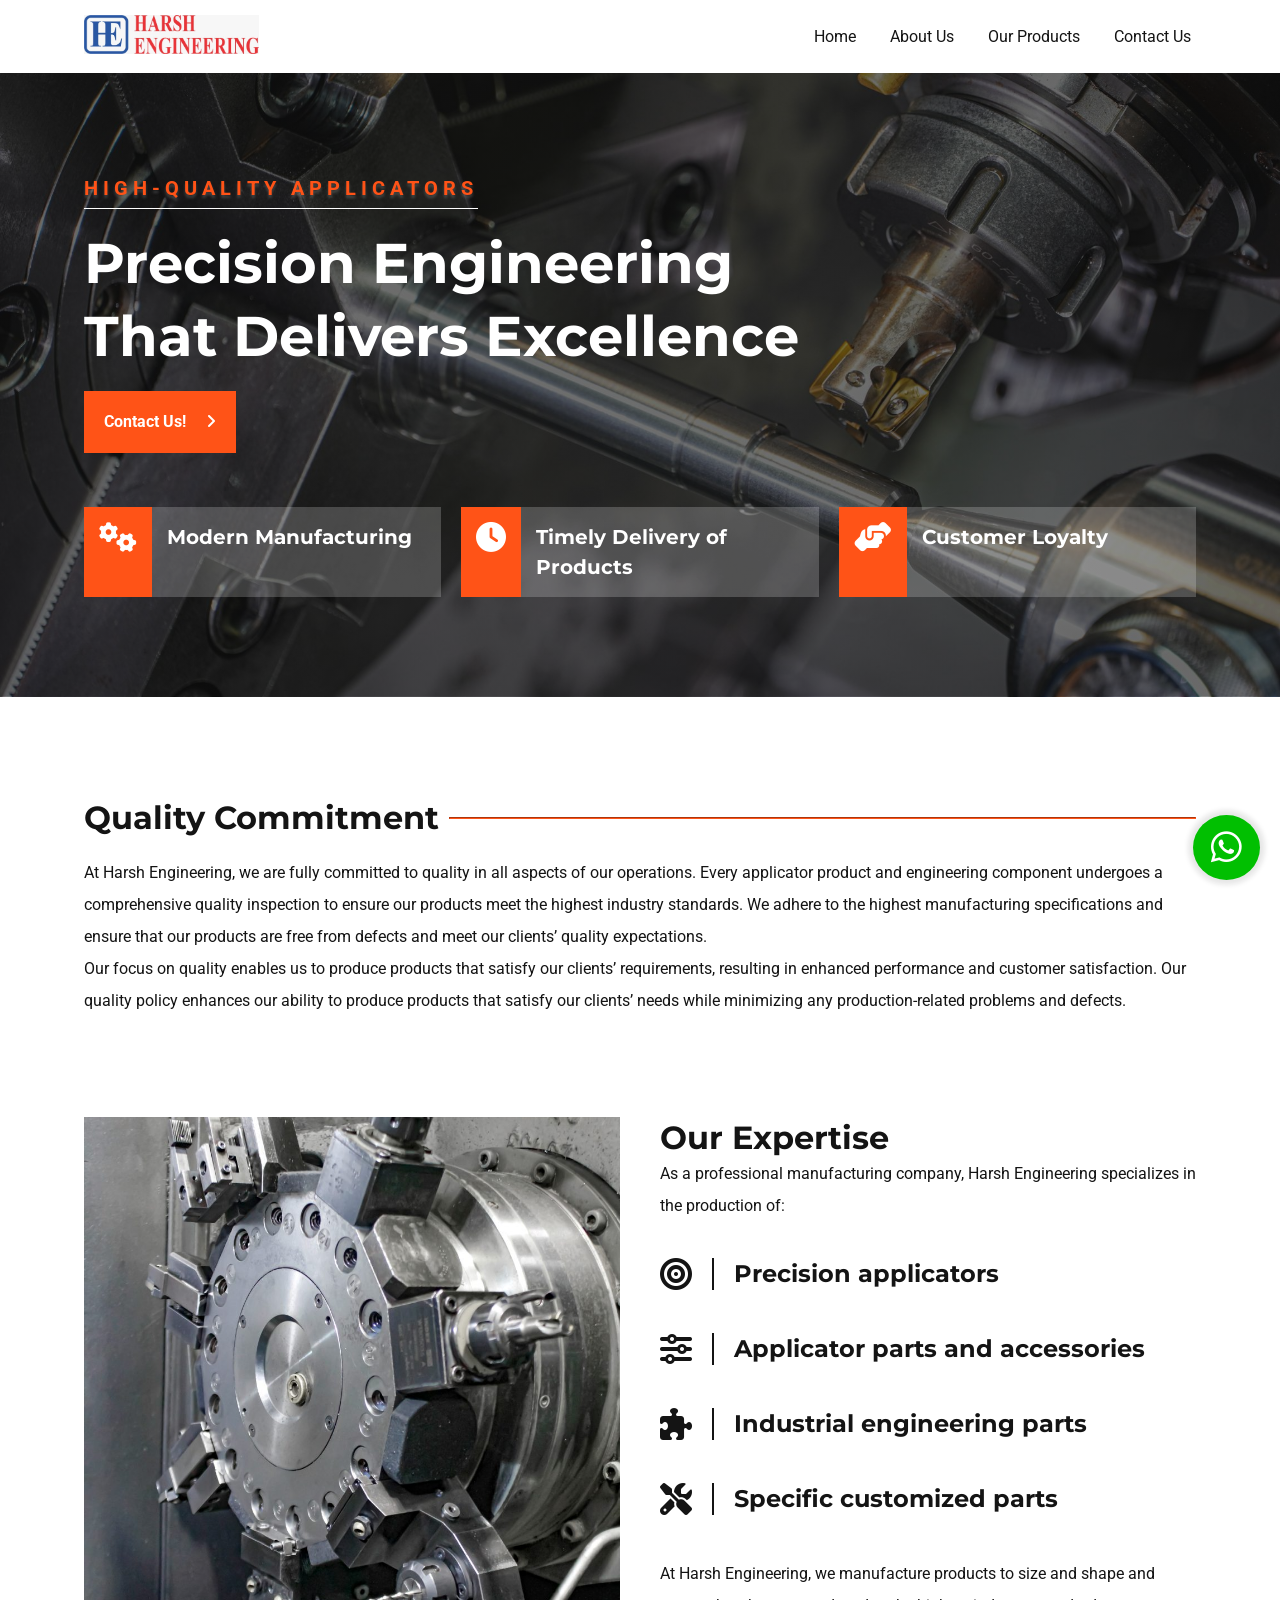
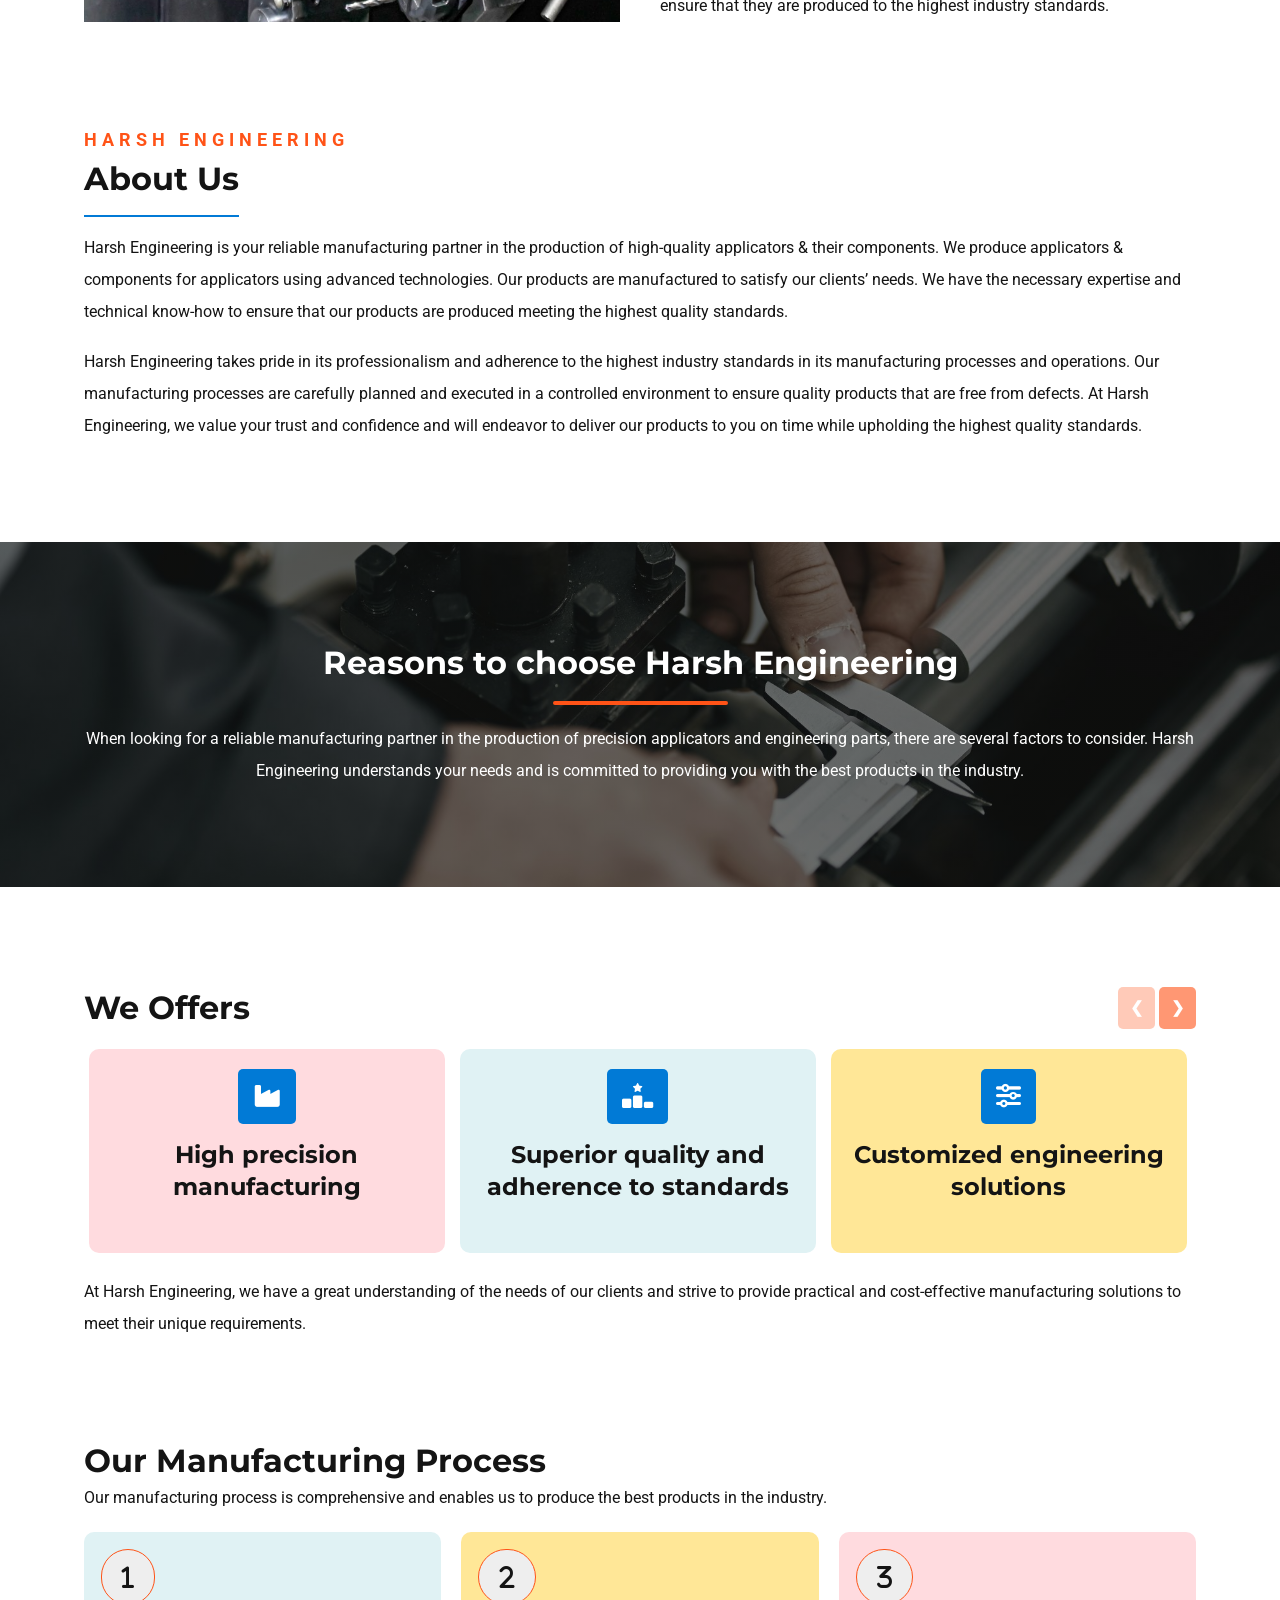
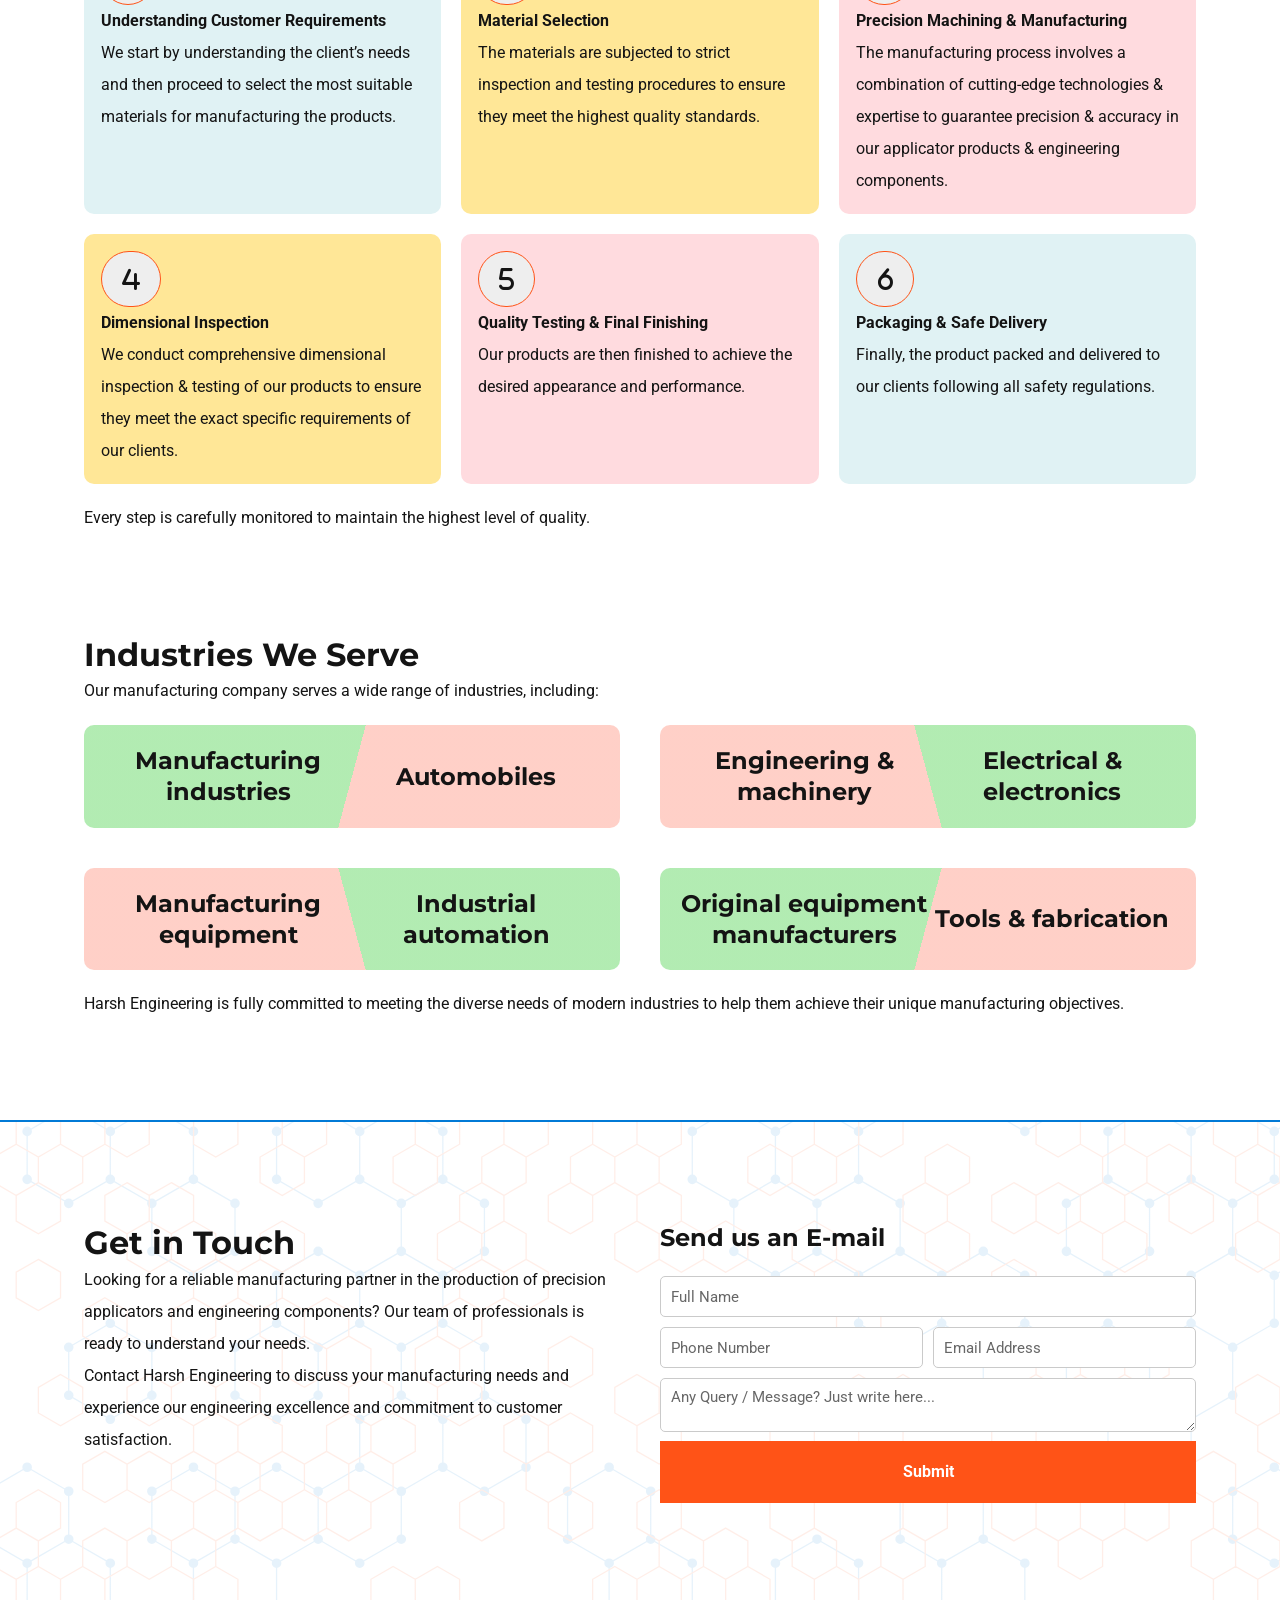
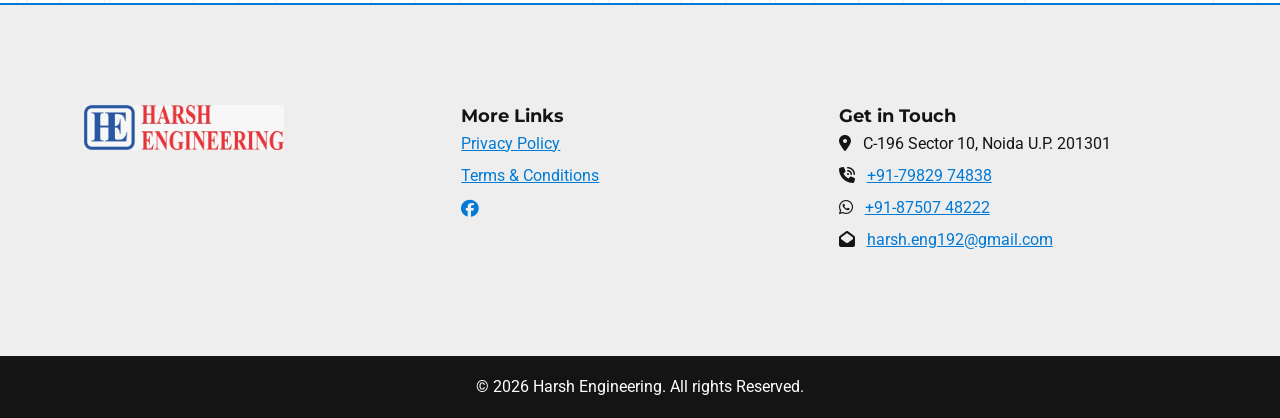
==== commit cae4a942: "dsfd" ====
--- a/index.html
+++ b/index.html
@@ -11,7 +11,7 @@
 
     <link href="./css/style.css" rel="stylesheet">
     <link href="./css/index.css" rel="stylesheet">
-    <!-- <link href="./css/responsive.css" rel="stylesheet"> -->
+    <link href="./css/responsive.css" rel="stylesheet">
     <link href="./fontawesome/css/all.css" rel="stylesheet">
     <link href="./fontawesome/css/all.min.css" rel="stylesheet">
 </head>
@@ -23,8 +23,9 @@
                 <div class="logocol">
                     <a href="/"><img src="./images/logo.jpeg" alt=""></a>
                 </div>
-                <nav>
-                    <ul>
+                <nav id="nav">
+                    <i class="fa-solid fa-xmark" id="off"></i>
+                    <ul class="d-flex">
                         <li><a href="/">Home</a></li>
                         <li><a href="/about">About Us</a></li>
                         <li><a href="/products">Our Products</a></li>
@@ -65,41 +66,62 @@
         </div>
     </div>
 
+    <div class="container introrow">
+        <div class="row">
+            <div class="column">
+                <div class="flex">
+                    <h2>Quality Commitment</h2>
+                    <hr>
+                </div>
+                <br>
+                <p>At Harsh Engineering, we are fully committed to quality in all aspects of our operations. Every applicator product and engineering component undergoes a comprehensive quality inspection to ensure our products meet the highest industry standards. We adhere to the highest manufacturing specifications and ensure that our products are free from defects and meet our clients’ quality expectations.</p>
+                <p>Our focus on quality enables us to produce products that satisfy our clients’ requirements, resulting in enhanced performance and customer satisfaction. Our quality policy enhances our ability to produce products that satisfy our clients’ needs while minimizing any production-related problems and defects.</p>
+            </div>
+        </div>
+    </div>
+
     <div class="container experties">
-        <div class="row">
+        <div class="row grid grid1">
+            <div class="imgcol"></div>
             <div class="column">
                 <h2>Our Expertise</h2>
                 <p>As a professional manufacturing company, Harsh Engineering specializes in the production of:</p>
-                <div class="grid grid3">
-                    <div>
-                        <p><i class="fa-solid fa-bullseye"></i></p>
-                        <h3>Precision applicators</h3>
-                    </div>
-                    <div>
-                        <p><i class="fa-solid fa-sliders"></i></p>
-                        <h3>Applicator parts and accessories</h3>
-                    </div>
-                    <div>
-                        <p><i class="fa-solid fa-puzzle-piece"></i></p>
-                        <h3>Industrial engineering parts</h3>
-                    </div>
-                    <div>
-                        <p><i class="fa-solid fa-screwdriver-wrench"></i></p>
-                        <h3>Specific customized parts</h3>
-                    </div>
-                </div>
+                <br>
+                <br>
+                <div class="flex gap2">
+                    <p><i class="fa-solid fa-bullseye"></i></p>
+                    <h3>Precision applicators</h3>
+                </div>
+                <br>
+                <br>
+                <div class="flex gap2">
+                    <p><i class="fa-solid fa-sliders"></i></p>
+                    <h3>Applicator parts and accessories</h3>
+                </div>
+                <br>
+                <br>
+                <div class="flex gap2">
+                    <p><i class="fa-solid fa-puzzle-piece"></i></p>
+                    <h3>Industrial engineering parts</h3>
+                </div>
+                <br>
+                <br>
+                <div class="flex gap2">
+                    <p><i class="fa-solid fa-screwdriver-wrench"></i></p>
+                    <h3>Specific customized parts</h3>
+                </div>
+                <br>
+                <br>
                 <p>At Harsh Engineering, we manufacture products to size and shape and ensure that they are produced to the highest industry standards.</p>
             </div>
         </div>
     </div>
 
     <div class="container Habout">
-        <div class="row grid grid1">
-            <div class="column">
-                <img src="./images/CNC-turning-machine.jpg" alt="CNC Turning Machine">
-            </div>
-            <div class="column">
-                <h2>About Harsh Engineering</h2>
+        <div class="row">
+            <div class="column">
+                <p class="HE">Harsh Engineering</p>
+                <h2>About Us</h2>
                 <p>Harsh Engineering is your reliable manufacturing partner in the production of high-quality applicators & their components. We produce applicators & components for applicators using advanced technologies. Our products are manufactured to satisfy our clients’ needs. We have the necessary expertise and technical know-how to ensure that our products are produced meeting the highest quality standards.</p>
                 <br>
                 <p>Harsh Engineering takes pride in its professionalism and adherence to the highest industry standards in its manufacturing processes and operations. Our manufacturing processes are carefully planned and executed in a controlled environment to ensure quality products that are free from defects. At Harsh Engineering, we value your trust and confidence and will endeavor to deliver our products to you on time while upholding the highest quality standards.</p>
@@ -108,21 +130,13 @@
     </div>
 
     <div class="container reason">
-        <div class="row grid grid1">
+        <div class="row">
             <div class="column">
                 <h2>Reasons to choose Harsh Engineering</h2>
                 <br>
                 <hr>
                 <br>
                 <p>When looking for a reliable manufacturing partner in the production of precision applicators and engineering parts, there are several factors to consider. Harsh Engineering understands your needs and is committed to providing you with the best products in the industry.</p>
-            </div>
-            <div>
-                <h2>Quality commitment</h2>
-                <br>
-                <hr>
-                <br>
-                <p>At Harsh Engineering, we are fully committed to quality in all aspects of our operations. Every applicator product and engineering component undergoes a comprehensive quality inspection to ensure our products meet the highest industry standards. We adhere to the highest manufacturing specifications and ensure that our products are free from defects and meet our clients’ quality expectations.</p>
-                <p>Our focus on quality enables us to produce products that satisfy our clients’ requirements, resulting in enhanced performance and customer satisfaction. Our quality policy enhances our ability to produce products that satisfy our clients’ needs while minimizing any production-related problems and defects.</p>
             </div>
         </div>
     </div>
@@ -276,7 +290,7 @@
         <div class="container">
             <div class="row grid grid2">
                 <div class="column">
-                    <a href="/"><img src="./images/logo.png" alt=""></a>
+                    <a href="/"><img src="./images/logo.jpeg" alt=""></a>
                 </div>
                 <div class="column">
                     <h4>More Links</h4>
--- a/css/style.css
+++ b/css/style.css
@@ -148,7 +148,6 @@
     gap: 15px;
 }
 
-#off,
-#on {
+#off {
     display: none;
 }
--- a/css/index.css
+++ b/css/index.css
@@ -31,44 +31,65 @@
     }
 }
 
-.contentonly {
-    li {
-        line-height: 1.5;
-        margin-left: 40px;
-    }
-
-    hr {
-        margin-block: 10px;
-    }
-}
-
-footer {
-    background-color: #eee;
-
-    .foot {
+header {
+    background-color: var(--fourth-color);
+    position: sticky;
+    top: 0;
+    left: 0;
+    right: 0;
+    z-index: 9;
+
+    .row {
+        padding-block: 15px;
+        gap: 15px;
+    }
+
+    .logocol {
+        margin: auto 0 !important;
+        width: fit-content;
+
+        a {
+            line-height: 0;
+        }
+    }
+
+    img {
+        width: 175px;
+    }
+
+    #bars {
+        display: none;
+        margin: auto 0 !important;
         background-color: var(--fifth-color);
-        text-align: center;
-        padding-block: 15px;
-
-        p {
-            color: #fff;
-        }
-    }
-}
-
-.floatwp {
-    position: fixed;
-    bottom: 20px;
-    right: 20px;
-
-    i {
-        box-shadow: 0 0 5px 5px rgba(20, 20, 20, 0.1);
-        font-size: 35px;
-        padding: 5px;
-        border-radius: 100%;
-        background-color: #01BF01;
-        padding: 15px 18px;
-        color: var(--fourth-color);
+        padding: 12px 13px;
+        border-radius: 10px;
+        font-size: 22px;
+        color: #fff;
+    }
+
+    nav {
+        flex: 1;
+        margin: auto 0;
+    }
+
+    ul {
+        justify-content: end;
+        gap: 10px;
+        list-style-type: none;
+        padding: 0;
+        margin: 0;
+
+        a {
+            color: var(--fifth-color);
+            text-decoration: none;
+            border-bottom: 2px solid transparent;
+            padding: 2px 5px 5px 5px;
+        }
+    }
+
+    nav ul li a.active, a:hover {
+        color: var(--third-color) !important;
+        border-color: var(--third-color);
     }
 }
 
@@ -112,38 +133,114 @@
     }
 }
 
+.HE {
+    font-size: 18px;
+    text-transform: uppercase;
+    color: var(--third-color);
+    letter-spacing: 5px;
+    font-weight: 700;
+}
+
+.introrow {
+    .flex {
+        gap: 10px;
+    }
+
+    hr {
+        flex: 1;
+        margin: auto 0;
+        border-color: var(--third-color);
+    }
+}
+
 .experties {
-    text-align: center;
-
-    .grid {
-        margin-block: 15px;
-        
-        div {
-            background-color: #eee;
-            cursor: pointer;
-            padding: 25px;
-        }
-
-        div:hover {
-            box-shadow: 0 0 5px 5px rgba(20, 20, 20, 0.1);
-            border-radius: 15px;
-        }
-
-        i {
-            background: linear-gradient(45deg, var(--primary-color), var(--third-color));
-            padding: 15px;
-            border-radius: 10px;
-            color: var(--fourth-color);
-            margin-bottom: 15px;
-        }
-    }
-}
+    .row {
+        padding-top: 0;
+    }
+
+    .imgcol {
+        background-image: url(../images/CNC-turning-machine.jpg);
+        background-position: center;
+        background-repeat: no-repeat;
+        background-size: cover;
+    }
+
+    i {
+        font-size: 2em;
+        padding-right: 20px;
+        border-right: 2px solid;
+    }
+}
+
+
+
+
+
+
+
+
+
+
+
+
+
+
+
+.contentonly {
+    li {
+        line-height: 1.5;
+        margin-left: 40px;
+    }
+
+    hr {
+        margin-block: 10px;
+    }
+}
+
+footer {
+    background-color: #eee;
+
+    img {
+        width: 200px;
+    }
+
+    .foot {
+        background-color: var(--fifth-color);
+        text-align: center;
+        padding-block: 15px;
+
+        p {
+            color: #fff;
+        }
+    }
+}
+
+.floatwp {
+    position: fixed;
+    bottom: 20px;
+    right: 20px;
+
+    i {
+        box-shadow: 0 0 5px 5px rgba(20, 20, 20, 0.1);
+        font-size: 35px;
+        padding: 5px;
+        border-radius: 100%;
+        background-color: #01BF01;
+        padding: 15px 18px;
+        color: var(--fourth-color);
+    }
+}
+
+
+
+
+
+
 
 .Habout {
     img {
         width: 100%;
         clip-path: polygon(0 10%, 100% 0, 100% 90%, 0 100%);
-        border-radius: 10px;
     }
 
     .column {
@@ -300,68 +397,3 @@
     border-block: 2px solid var(--primary-color);
 }
 
-header {
-    background-color: var(--fourth-color);
-    position: sticky;
-    top: 0;
-    left: 0;
-    right: 0;
-    z-index: 9;
-
-    .row {
-        padding-block: 15px;
-        gap: 15px;
-    }
-
-    .logocol {
-        margin: auto 0 !important;
-        width: fit-content;
-
-        a {
-            line-height: 0;
-        }
-    }
-
-    img {
-        width: 175px;
-    }
-
-    #bars {
-        display: none;
-        margin: auto 0 !important;
-        background-color: var(--fourth-color);
-        padding: 12px 13px;
-        border-radius: 10px;
-        font-size: 22px;
-    }
-
-    nav {
-        flex: 1;
-        margin: auto 0;
-    }
-
-    ul {
-        display: flex;
-        justify-content: end;
-        gap: 10px;
-        list-style-type: none;
-        padding: 0;
-        margin: 0;
-
-        a {
-            color: var(--fourth-color);
-            text-decoration: none;
-            border-bottom: 2px solid transparent;
-            padding: 2px 5px 5px 5px;
-        }
-    }
-
-    nav ul li a.active, a:hover {
-        color: var(--fourth-color) !important;
-        border-color: var(--fourth-color);
-    }
-}
-
-header.scrolled {
-    background-color: var(--fifth-color);
-}
--- a/css/responsive.css
+++ b/css/responsive.css
@@ -24,89 +24,6 @@
     .gap,
     .gap3 {
         gap: 10px;
-    }
-
-    .newheader {
-        width: 100% !important;
-
-        .latesthide {
-            display: none;
-        }
-
-        .newhead {
-            width: 100% !important;
-            padding: 10px 20px;
-
-            .icon {
-                margin: auto 0;
-                flex: 1;
-            }
-
-            .left {
-                margin-right: 10px;
-
-                p {
-                    font-size: 18px;
-                }
-            }
-        }
-
-        .right {
-            text-align: center;
-            flex: 1;
-        }
-    }
-
-    .navigate {
-        z-index: 99;
-        display: none;
-        position: absolute;
-        background-color: var(--fourth-color);
-        box-shadow: 0px 2px 2px rgba(20, 20, 20, 0.5);
-        padding: 30px;
-        top: 0;
-        right: 0;
-        width: 60%;
-        height: 100vh;
-        border: none;
-
-        ul {
-            flex-direction: column;
-            gap: 5px !important;
-
-
-            li {
-                margin: 0;
-                padding: 5px;
-                cursor: pointer;
-            }
-
-            a {
-                color: var(--fifth-color) !important;
-            }
-        }
-    }
-
-    #on,
-    #off {
-        display: block !important;
-        font-size: 22px;
-        text-align: right;
-        color: var(--fifth-color);
-    }
-
-    #on {
-        color: var(--fifth-color);
-        max-width: 30px;
-    }
-
-    .cta {
-        display: block;
-
-        a {
-            color: var(--fourth-color) !important;
-            line-height: 1.5;
-        }
     }
 
     .grid1,
@@ -141,41 +58,44 @@
         gap: 10px;
     }
 
-    .newheader {
-        .right a {
-            font-size: 13px;
+    header {
+
+        #bars,
+        #off {
+            display: block;
         }
 
-        .headcol {
-            display: none;
+        .logocol {
+            width: 100%;
         }
 
-        .newhead .left img {
-            width: 125px;
+        nav {
+            padding: 20px;
+            right: 0;
+            position: absolute;
+            height: 100vh;
+            width: 200px;
+            background-color: var(--fourth-color);
+            display: none;
+
+            i {
+                margin-left: auto;
+                text-align: right;
+                font-size: 20px;
+                margin-bottom: 30px;
+            }
         }
     }
 
-    .BannerBg {
-        .bannerrow {
-            padding: 15px 15px 0;
-        }
-
-        .bgpara {
-            line-height: 1.3;
+    .experties {
+        .imgcol {
+            height: 300px;
         }
     }
 
-    .formbg {
-        .row {
-            padding-block: 20px;
-        }
-    }
-
-    .usps {
-        background-image: linear-gradient(to right, rgba(255, 255, 255, 0.8), rgba(255, 255, 255, 0.8)), url(../images/left.png);
-
-        .container {
-            background-image: linear-gradient(to right, rgba(255, 255, 255, 0.8), rgba(255, 255, 255, 0.8)), url(../images/right.png);
+    .offers {
+        .slide1 {
+            min-width: 100%;
         }
     }
 }
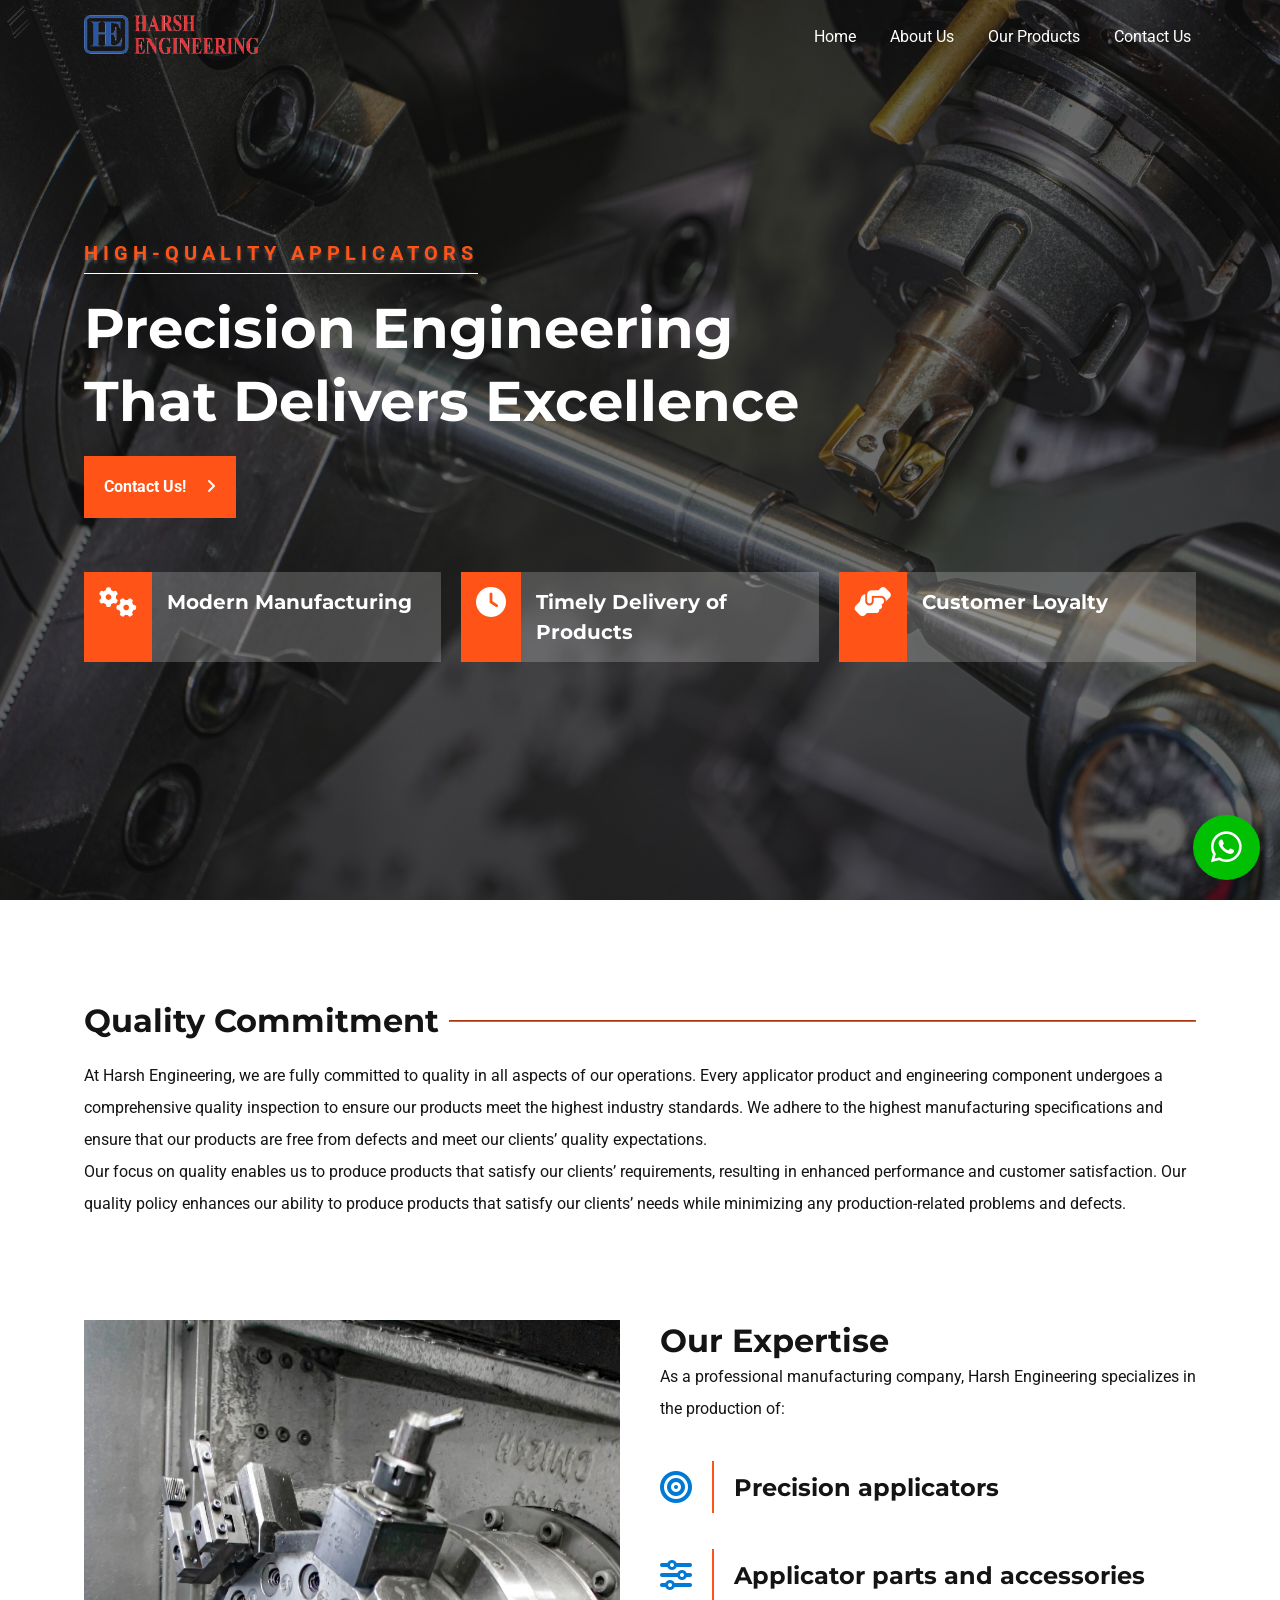
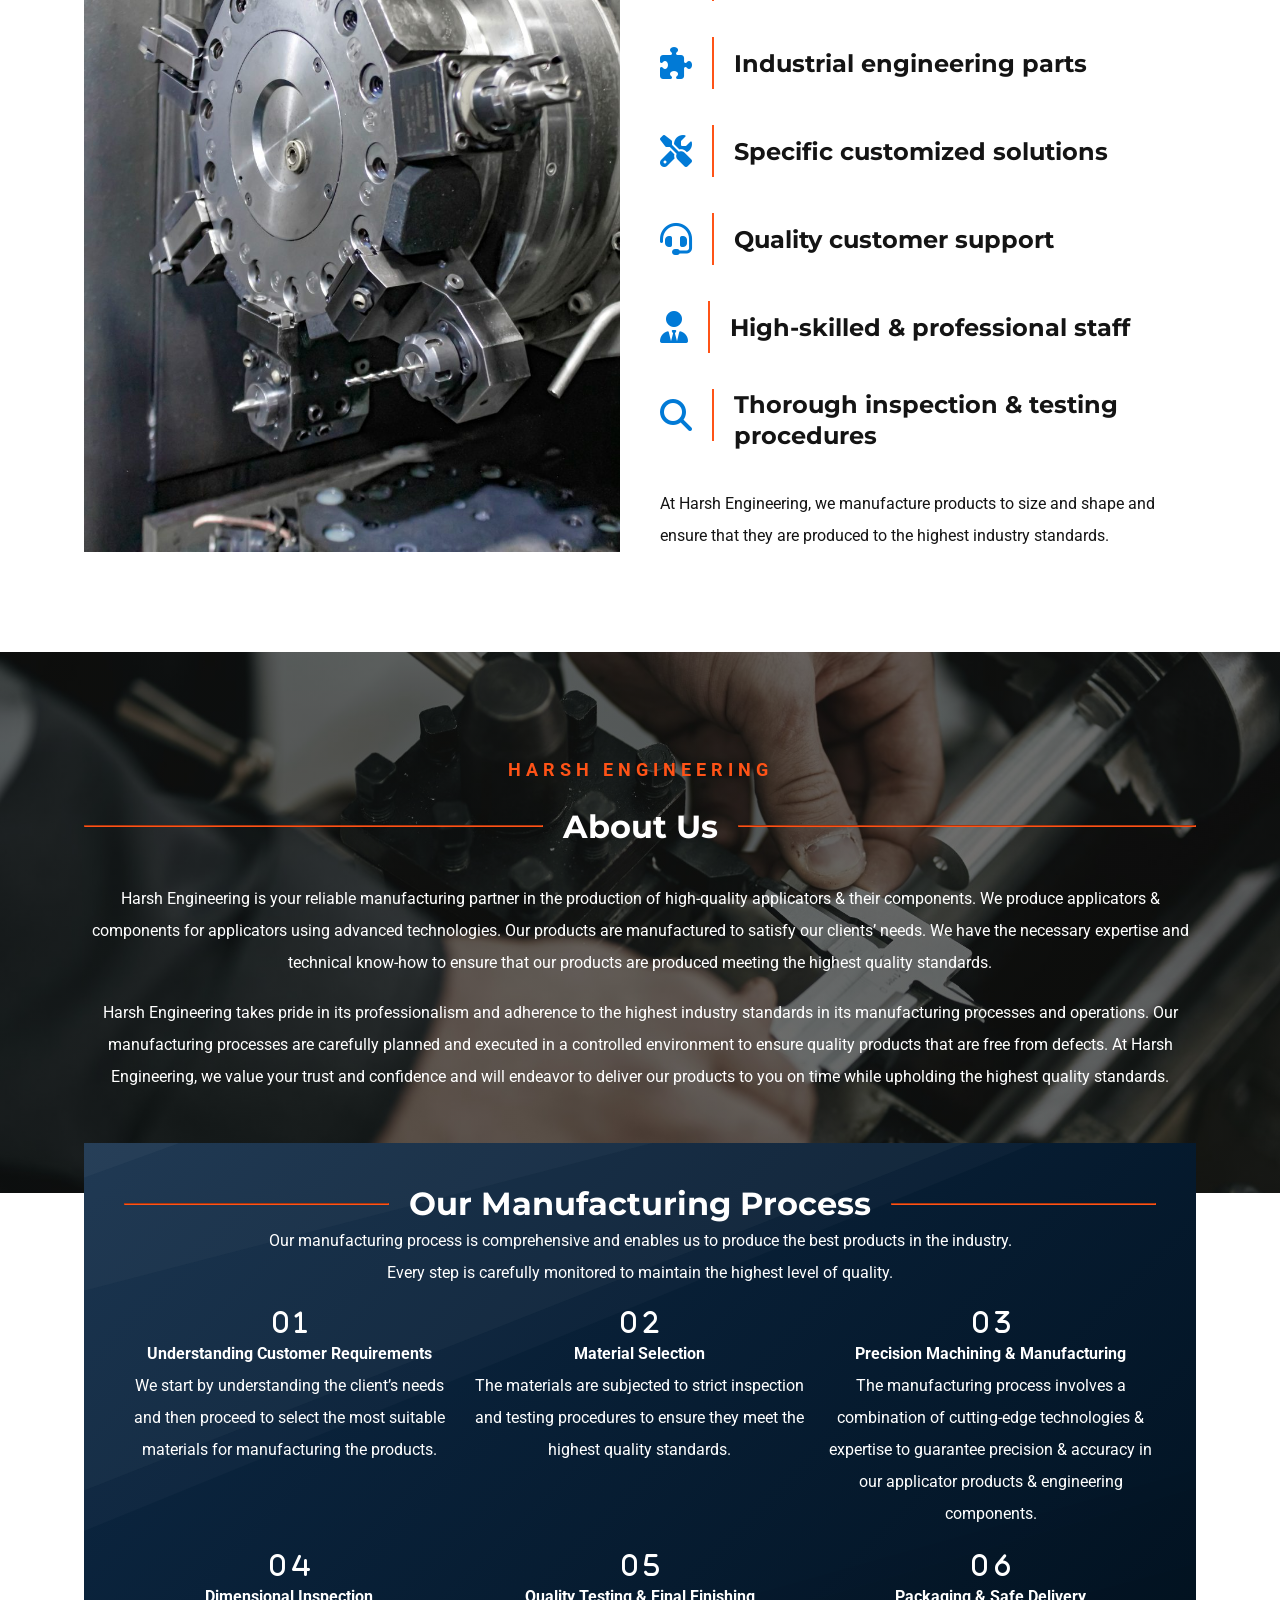
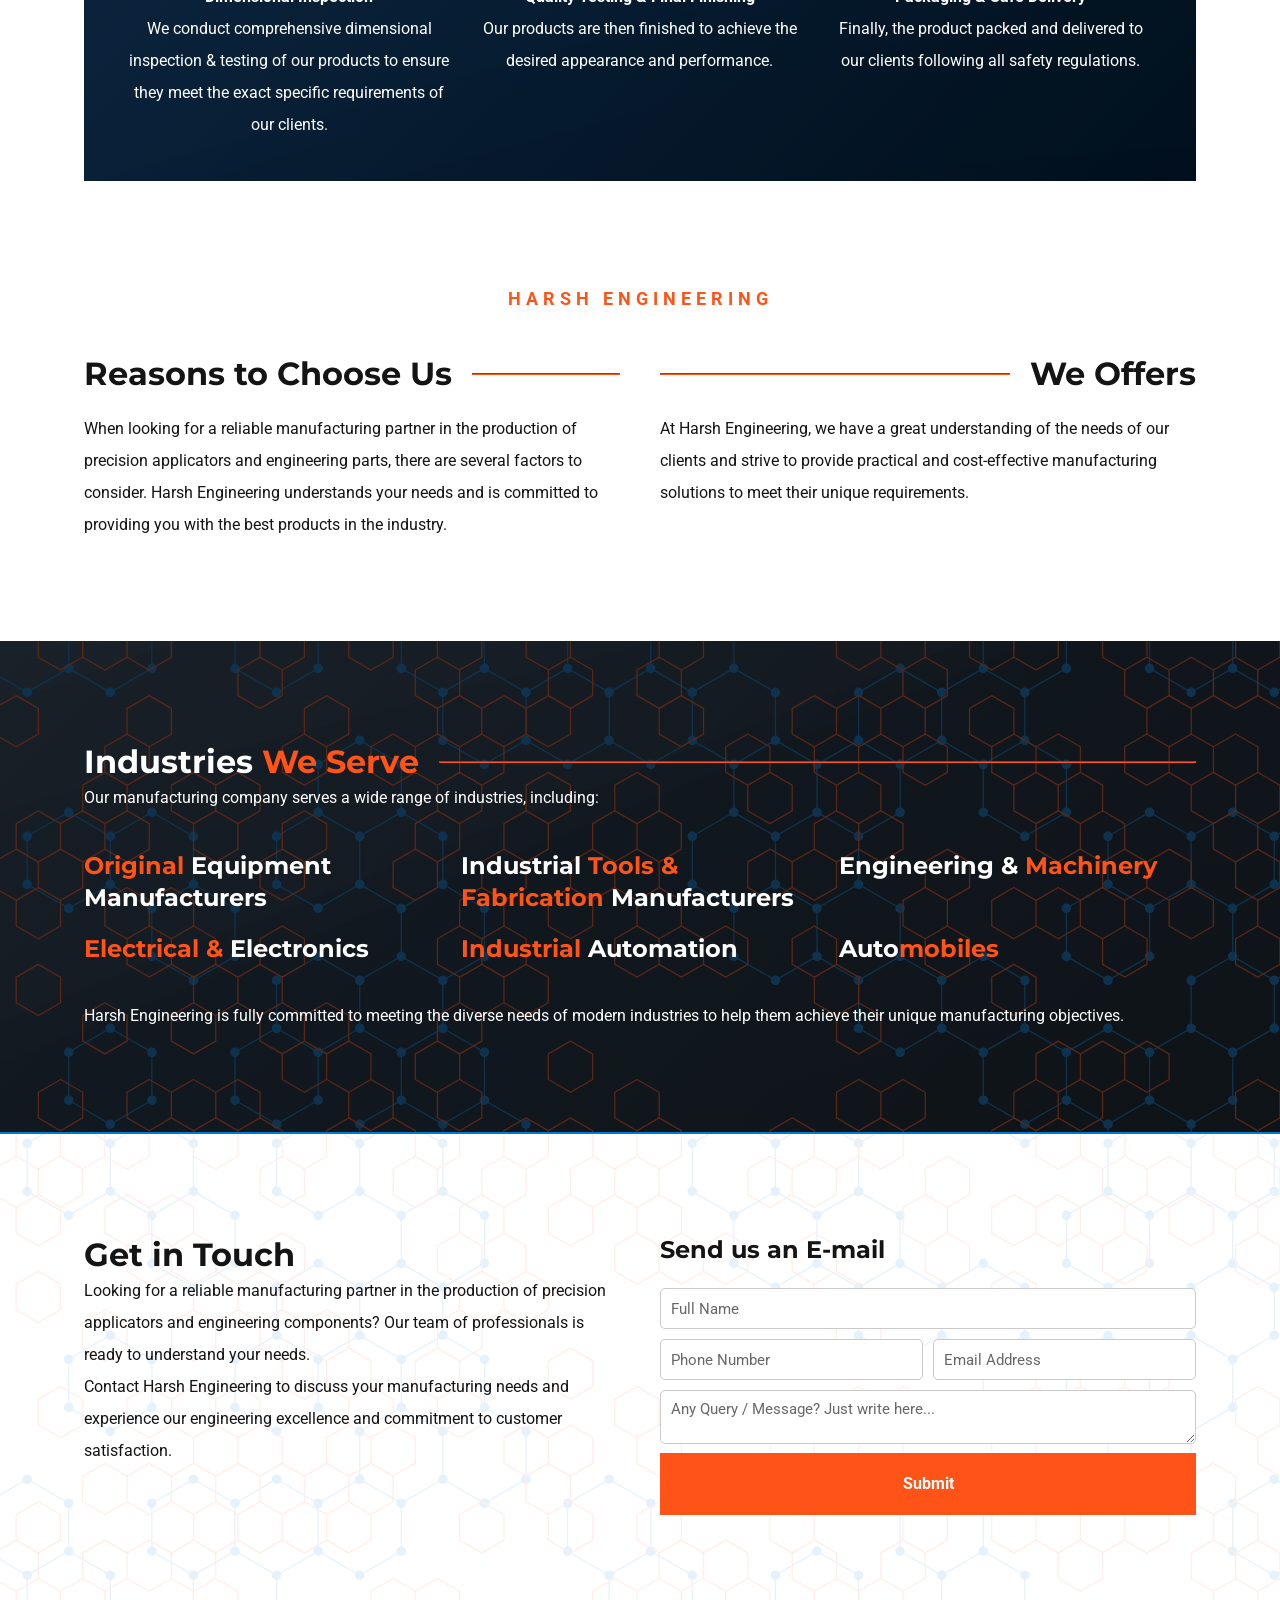
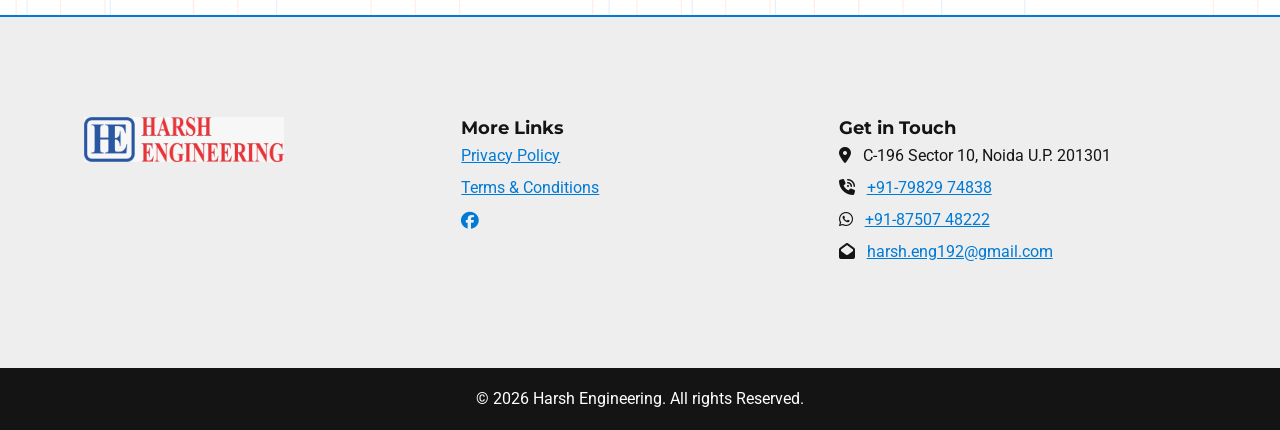
==== commit 69a7887f: "changes" ====
--- a/index.html
+++ b/index.html
@@ -21,7 +21,7 @@
         <div class="container">
             <div class="row flex">
                 <div class="logocol">
-                    <a href="/"><img src="./images/logo.jpeg" alt=""></a>
+                    <a href="/"><img src="./images/logo.png" alt=""></a>
                 </div>
                 <nav id="nav">
                     <i class="fa-solid fa-xmark" id="off"></i>
@@ -39,7 +39,7 @@
         </div>
     </header>
 
-    <div class="container banner">
+    <div class="container banner flex">
         <div class="row">
             <div class="column">
                 <p class="intropara">High-quality Applicators</p>
@@ -86,42 +86,58 @@
             <div class="column">
                 <h2>Our Expertise</h2>
                 <p>As a professional manufacturing company, Harsh Engineering specializes in the production of:</p>
-                <br>
-                <br>
+                <br><br>
                 <div class="flex gap2">
                     <p><i class="fa-solid fa-bullseye"></i></p>
                     <h3>Precision applicators</h3>
                 </div>
-                <br>
-                <br>
+                <br><br>
                 <div class="flex gap2">
                     <p><i class="fa-solid fa-sliders"></i></p>
                     <h3>Applicator parts and accessories</h3>
                 </div>
-                <br>
-                <br>
+                <br><br>
                 <div class="flex gap2">
                     <p><i class="fa-solid fa-puzzle-piece"></i></p>
                     <h3>Industrial engineering parts</h3>
                 </div>
-                <br>
-                <br>
+                <br><br>
                 <div class="flex gap2">
                     <p><i class="fa-solid fa-screwdriver-wrench"></i></p>
-                    <h3>Specific customized parts</h3>
-                </div>
-                <br>
-                <br>
+                    <h3>Specific customized solutions</h3>
+                </div>
+                <br><br>
+                <div class="flex gap2">
+                    <p><i class="fa-solid fa-headset"></i></p>
+                    <h3>Quality customer support</h3>
+                </div>
+                <br><br>
+                <div class="flex gap2">
+                    <p><i class="fa-solid fa-user-tie"></i></p>
+                    <h3>High-skilled & professional staff</h3>
+                </div>
+                <br><br>
+                <div class="flex gap2">
+                    <p><i class="fa-solid fa-magnifying-glass"></i></p>
+                    <h3>Thorough inspection & testing procedures</h3>
+                </div>
+                <br><br>
                 <p>At Harsh Engineering, we manufacture products to size and shape and ensure that they are produced to the highest industry standards.</p>
             </div>
         </div>
     </div>
 
-    <div class="container Habout">
+    <div class="container aboutus">
         <div class="row">
             <div class="column">
                 <p class="HE">Harsh Engineering</p>
-                <h2>About Us</h2>
+                <br>
+                <div class="flex gap2">
+                    <hr>
+                    <h2>About Us</h2>
+                    <hr>
+                </div>
+                <br><br>
                 <p>Harsh Engineering is your reliable manufacturing partner in the production of high-quality applicators & their components. We produce applicators & components for applicators using advanced technologies. Our products are manufactured to satisfy our clients’ needs. We have the necessary expertise and technical know-how to ensure that our products are produced meeting the highest quality standards.</p>
                 <br>
                 <p>Harsh Engineering takes pride in its professionalism and adherence to the highest industry standards in its manufacturing processes and operations. Our manufacturing processes are carefully planned and executed in a controlled environment to ensure quality products that are free from defects. At Harsh Engineering, we value your trust and confidence and will endeavor to deliver our products to you on time while upholding the highest quality standards.</p>
@@ -129,106 +145,74 @@
         </div>
     </div>
 
-    <div class="container reason">
-        <div class="row">
-            <div class="column">
-                <h2>Reasons to choose Harsh Engineering</h2>
-                <br>
-                <hr>
-                <br>
-                <p>When looking for a reliable manufacturing partner in the production of precision applicators and engineering parts, there are several factors to consider. Harsh Engineering understands your needs and is committed to providing you with the best products in the industry.</p>
-            </div>
-        </div>
-    </div>
-
-    <div class="container offers">
-        <div class="row">
-            <div class="column">
-                <div class="slider-container1" data-show="3" data-gap="15">
-                    <div class="flex">
-                        <h2>We Offers</h2>
-                        <div>
-                            <button class="prev-btn1 disabled">&#10094;</button>
-                            <button class="next-btn1">&#10095;</button>
-                        </div>
-                    </div>
-                    <div class="slider1">
-                        <div class="slide1">
-                            <i class="fa-solid fa-industry"></i>
-                            <h3>High precision manufacturing</h3>
-                        </div>
-                        <div class="slide1">
-                            <i class="fa-solid fa-ranking-star"></i>
-                            <h3>Superior quality and adherence to standards</h3>
-                        </div>
-                        <div class="slide1">
-                            <i class="fa-solid fa-sliders"></i>
-                            <h3>Customized engineering solutions</h3>
-                        </div>
-                        <div class="slide1">
-                            <i class="fa-solid fa-user-tie"></i>
-                            <h3>High-skilled and highly professional staff</h3>
-                        </div>
-                        <div class="slide1">
-                            <i class="fa-solid fa-gears"></i>
-                            <h3>Modern manufacturing technologies</h3>
-                        </div>
-                        <div class="slide1">
-                            <i class="fa-solid fa-magnifying-glass"></i>
-                            <h3>Thorough inspection and testing procedures</h3>
-                        </div>
-                        <div class="slide1">
-                            <i class="fa-solid fa-headset"></i>
-                            <h3>Competitive prices and quality customer support</h3>
-                        </div>
-                    </div>
-                </div>
-                <br>
-                <p>At Harsh Engineering, we have a great understanding of the needs of our clients and strive to provide practical and cost-effective manufacturing solutions to meet their unique requirements.</p>
-            </div>
-        </div>
-    </div>
-
-    <div class="container steps">
-        <div class="row">
-            <div class="column">
-                <h2>Our Manufacturing Process</h2>
+    <div class="container process">
+        <div class="row">
+            <div class="column">
+                <div class="flex gap2">
+                    <hr>
+                    <h2>Our Manufacturing Process</h2>
+                    <hr>
+                </div>
                 <p>Our manufacturing process is comprehensive and enables us to produce the best products in the industry.</p>
+                <p>Every step is carefully monitored to maintain the highest level of quality.</p>
                 <br>
                 <div class="grid grid2">
-                    <div style="background-color: #e0f2f4;">
-                        <h3><i class="fa-solid fa-1"></i></h3>
+                    <div>
+                        <h3><i class="fa-solid fa-0"></i> <i class="fa-solid fa-1"></i></h3>
                         <p><b>Understanding Customer Requirements</b></p>
                         <p>We start by understanding the client’s needs and then proceed to select the most suitable materials for manufacturing the products.</p>
                     </div>
-                    <div style="background-color: #ffe797;">
-                        <h3><i class="fa-solid fa-2"></i></h3>
+                    <div>
+                        <h3><i class="fa-solid fa-0"></i> <i class="fa-solid fa-2"></i></h3>
                         <p><b>Material Selection</b></p>
                         <p>The materials are subjected to strict inspection and testing procedures to ensure they meet the highest quality standards.</p>
                     </div>
-                    <div style="background-color: #ffdbdf;">
-                        <h3><i class="fa-solid fa-3"></i></h3>
+                    <div>
+                        <h3><i class="fa-solid fa-0"></i> <i class="fa-solid fa-3"></i></h3>
                         <p><b>Precision Machining & Manufacturing</b></p>
                         <p>The manufacturing process involves a combination of cutting-edge technologies & expertise to guarantee precision & accuracy in our applicator products & engineering components.</p>
                     </div>
-                    <div style="background-color: #ffe797;">
-                        <h3><i class="fa-solid fa-4"></i></h3>
+                    <div>
+                        <h3><i class="fa-solid fa-0"></i> <i class="fa-solid fa-4"></i></h3>
                         <p><b>Dimensional Inspection</b></p>
                         <p>We conduct comprehensive dimensional inspection & testing of our products to ensure they meet the exact specific requirements of our clients.</p>
                     </div>
-                    <div style="background-color: #ffdbdf;">
-                        <h3><i class="fa-solid fa-5"></i></h3>
+                    <div>
+                        <h3><i class="fa-solid fa-0"></i> <i class="fa-solid fa-5"></i></h3>
                         <p><b>Quality Testing & Final Finishing</b></p>
                         <p>Our products are then finished to achieve the desired appearance and performance.</p>
                     </div>
-                    <div style="background-color: #e0f2f4;">
-                        <h3><i class="fa-solid fa-6"></i></h3>
+                    <div>
+                        <h3><i class="fa-solid fa-0"></i> <i class="fa-solid fa-6"></i></h3>
                         <p><b>Packaging & Safe Delivery</b></p>
                         <p>Finally, the product packed and delivered to our clients following all safety regulations.</p>
                     </div>
                 </div>
-                <br>
-                <p>Every step is carefully monitored to maintain the highest level of quality.</p>
+            </div>
+        </div>
+    </div>
+
+    <div class="container">
+        <div class="row">
+            <p class="HE" style="text-align: center;">Harsh Engineering</p>
+            <br><br>
+            <div class="grid grid1">
+                <div class="column">
+                    <div class="flex gap2">
+                        <h2>Reasons to Choose Us</h2>
+                        <hr>
+                    </div>
+                    <br>
+                    <p>When looking for a reliable manufacturing partner in the production of precision applicators and engineering parts, there are several factors to consider. Harsh Engineering understands your needs and is committed to providing you with the best products in the industry.</p>
+                </div>
+                <div class="column">
+                    <div class="flex gap2">
+                        <hr>
+                        <h2>We Offers</h2>
+                    </div>
+                    <br>
+                    <p>At Harsh Engineering, we have a great understanding of the needs of our clients and strive to provide practical and cost-effective manufacturing solutions to meet their unique requirements.</p>
+                </div>
             </div>
         </div>
     </div>
@@ -236,28 +220,21 @@
     <div class="container Serve">
         <div class="row">
             <div class="column">
-                <h2>Industries We Serve</h2>
+                <div class="flex gap2">
+                    <h2>Industries <span>We Serve</span></h2>
+                    <hr>
+                </div>
                 <p>Our manufacturing company serves a wide range of industries, including:</p>
-                <br>
-                <div class="grid grid1">
-                    <div class="flex">
-                        <h3>Manufacturing industries</h3>
-                        <h3>Automobiles</h3>
-                    </div>
-                    <div class="flex">
-                        <h3>Engineering & machinery</h3>
-                        <h3>Electrical & electronics</h3>
-                    </div>
-                    <div class="flex">
-                        <h3>Manufacturing equipment</h3>
-                        <h3>Industrial automation</h3>
-                    </div>
-                    <div class="flex">
-                        <h3>Original equipment manufacturers</h3>
-                        <h3>Tools & fabrication</h3>
-                    </div>
-                </div>
-                <br>
+                <br><br>
+                <div class="grid grid2">
+                    <h3><span>Original</span> Equipment Manufacturers</h3>
+                    <h3>Industrial <span>Tools & Fabrication</span> Manufacturers</h3>
+                    <h3>Engineering & <span>Machinery</span></h3>
+                    <h3><span>Electrical &</span> Electronics</h3>
+                    <h3><span>Industrial</span> Automation</h3>
+                    <h3>Auto<span>mobiles</span></h3>
+                </div>
+                <br><br>
                 <p>Harsh Engineering is fully committed to meeting the diverse needs of modern industries to help them achieve their unique manufacturing objectives.</p>
             </div>
         </div>
--- a/css/index.css
+++ b/css/index.css
@@ -32,8 +32,7 @@
 }
 
 header {
-    background-color: var(--fourth-color);
-    position: sticky;
+    position: fixed;
     top: 0;
     left: 0;
     right: 0;
@@ -80,16 +79,26 @@
         margin: 0;
 
         a {
-            color: var(--fifth-color);
+            color: var(--fourth-color);
             text-decoration: none;
             border-bottom: 2px solid transparent;
             padding: 2px 5px 5px 5px;
         }
     }
 
-    nav ul li a.active, a:hover {
+    nav ul li a.active,
+    a:hover {
         color: var(--third-color) !important;
         border-color: var(--third-color);
+    }
+}
+
+header.scrolled {
+    background-color: var(--fourth-color);
+    box-shadow: 0 0 3px 3px rgba(20, 20, 20, 0.1);
+
+    ul a {
+        color: var(--fifth-color);
     }
 }
 
@@ -98,6 +107,7 @@
     background-position: center;
     background-repeat: no-repeat;
     background-size: cover;
+    height: 100vh;
 
     .intropara {
         font-size: 20px;
@@ -114,7 +124,7 @@
 
     .flex {
         background-color: rgba(255, 255, 255, 0.2);
-        
+
         p {
             font-weight: 700;
             color: var(--fourth-color);
@@ -136,7 +146,7 @@
 .HE {
     font-size: 18px;
     text-transform: uppercase;
-    color: var(--third-color);
+    color: var(--third-color) !important;
     letter-spacing: 5px;
     font-weight: 700;
 }
@@ -144,12 +154,6 @@
 .introrow {
     .flex {
         gap: 10px;
-    }
-
-    hr {
-        flex: 1;
-        margin: auto 0;
-        border-color: var(--third-color);
     }
 }
 
@@ -167,8 +171,77 @@
 
     i {
         font-size: 2em;
-        padding-right: 20px;
-        border-right: 2px solid;
+        padding: 10px 20px 10px 0;
+        border-right: 2px solid var(--third-color);
+        color: var(--primary-color);
+    }
+
+    h3 {
+        margin: auto 0;
+    }
+}
+
+.aboutus {
+    background-image: linear-gradient(to right, rgba(20, 20, 20, 0.6), rgba(20, 20, 20, 0.6)), url(../images/turning-machine.jpg);
+    background-position: center;
+    background-repeat: no-repeat;
+    background-size: cover;
+    text-align: center;
+
+    h2,
+    p {
+        color: var(--fourth-color);
+    }
+}
+
+.process {
+    .column {
+        padding: 40px;
+        background-image: url(../images/Shiny-Overlay.svg);
+        background-position: top;
+        background-repeat: no-repeat;
+        background-size: cover;
+        text-align: center;
+    }
+
+    .row {
+        padding-block: 0;
+        margin-top: -50px;
+    }
+
+    h2,
+    h3,
+    p {
+        color: var(--fourth-color);
+    }
+}
+
+hr {
+    flex: 1;
+    margin: auto 0;
+    border-color: var(--third-color);
+}
+
+.Serve {
+    background-image: linear-gradient(to right, rgba(20, 20, 20, 0.7), rgba(20, 20, 20, 0.7)), url(../images/Hexagon.svg), url(../images/Shiny-Overlay.svg);
+    background-position: top;
+    background-repeat: no-repeat;
+    background-size: cover;
+
+    h2,
+    h3,
+    p {
+        color: var(--fourth-color);
+    }
+
+    span {
+        color: var(--third-color);
+    }
+}
+
+.offers {
+    h2 {
+        width: fit-content;
     }
 }
 
@@ -259,26 +332,7 @@
     }
 }
 
-.reason {
-    background-image: linear-gradient(to right, rgba(20, 20, 20, 0.6), rgba(20, 20, 20, 0.6)), url(../images/turning-machine.jpg);
-    background-position: center;
-    background-repeat: no-repeat;
-    background-size: cover;
-    text-align: center;
-
-    h2,
-    p {
-        color: var(--fourth-color);
-    }
-
-    hr {
-        border-color: var(--third-color);
-        width: 175px;
-        margin: auto;
-        border-radius: 10px;
-        border: 2px solid var(--third-color);
-    }
-}
+
 
 .offers {
 
@@ -370,30 +424,10 @@
     }
 }
 
-.Serve {
-    h3 {
-        flex: 1;
-        margin: auto;
-    }
-
-    .flex {
-        background: linear-gradient(-75deg, rgb(255, 99, 71, 0.3) 50%, rgb(1, 191, 1, 0.3) 50%);
-        padding: 20px;
-        text-align: center;
-        border-radius: 10px;
-    }
-
-    .flex:nth-child(2),
-    .flex:nth-child(3) {
-        background: linear-gradient(75deg, rgb(255, 99, 71, 0.3) 50%, rgb(1, 191, 1, 0.3) 50%);
-    }
-}
-
 .getintouch {
     background-image: linear-gradient(to right, rgba(255, 255, 255, 0.9), rgba(255, 255, 255, 0.9)), url(../images/Hexagon.svg);
     background-position: center;
     background-repeat: no-repeat;
     background-size: cover;
     border-block: 2px solid var(--primary-color);
-}
-
+}
--- a/css/responsive.css
+++ b/css/responsive.css
@@ -72,10 +72,11 @@
         nav {
             padding: 20px;
             right: 0;
+            top: 0;
             position: absolute;
             height: 100vh;
             width: 200px;
-            background-color: var(--fourth-color);
+            background-color: var(--fifth-color);
             display: none;
 
             i {
@@ -83,7 +84,14 @@
                 text-align: right;
                 font-size: 20px;
                 margin-bottom: 30px;
+                color: var(--fourth-color);
             }
+        }
+    }
+
+    header.scrolled {
+        nav ul a {
+            color: var(--fourth-color);
         }
     }
 
@@ -93,9 +101,18 @@
         }
     }
 
-    .offers {
-        .slide1 {
-            min-width: 100%;
+    .process {
+        .column {
+            padding: 20px;
+        }
+
+        .row {
+            padding-block: 20px 0;
+            margin-top: 0;
         }
     }
+
+    .banner .flex p {
+        font-size: 18px;
+    }
 }
